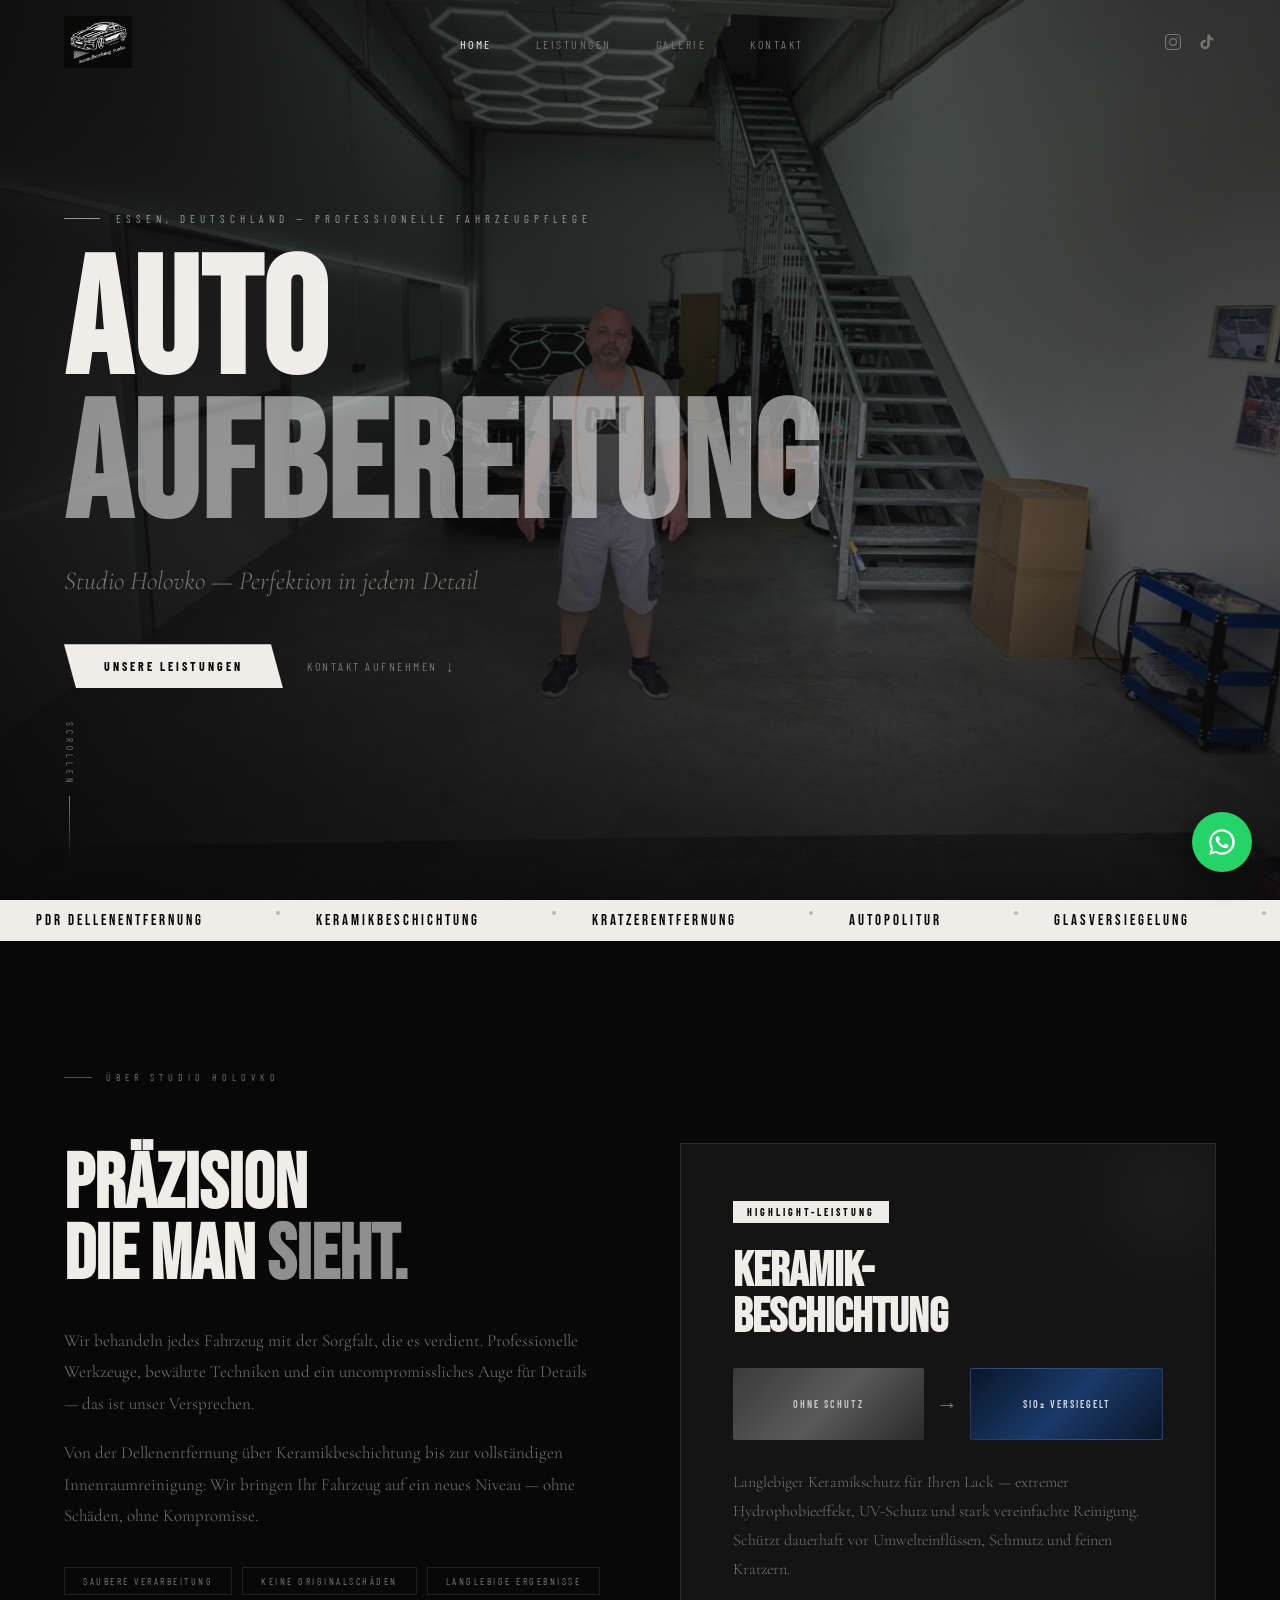
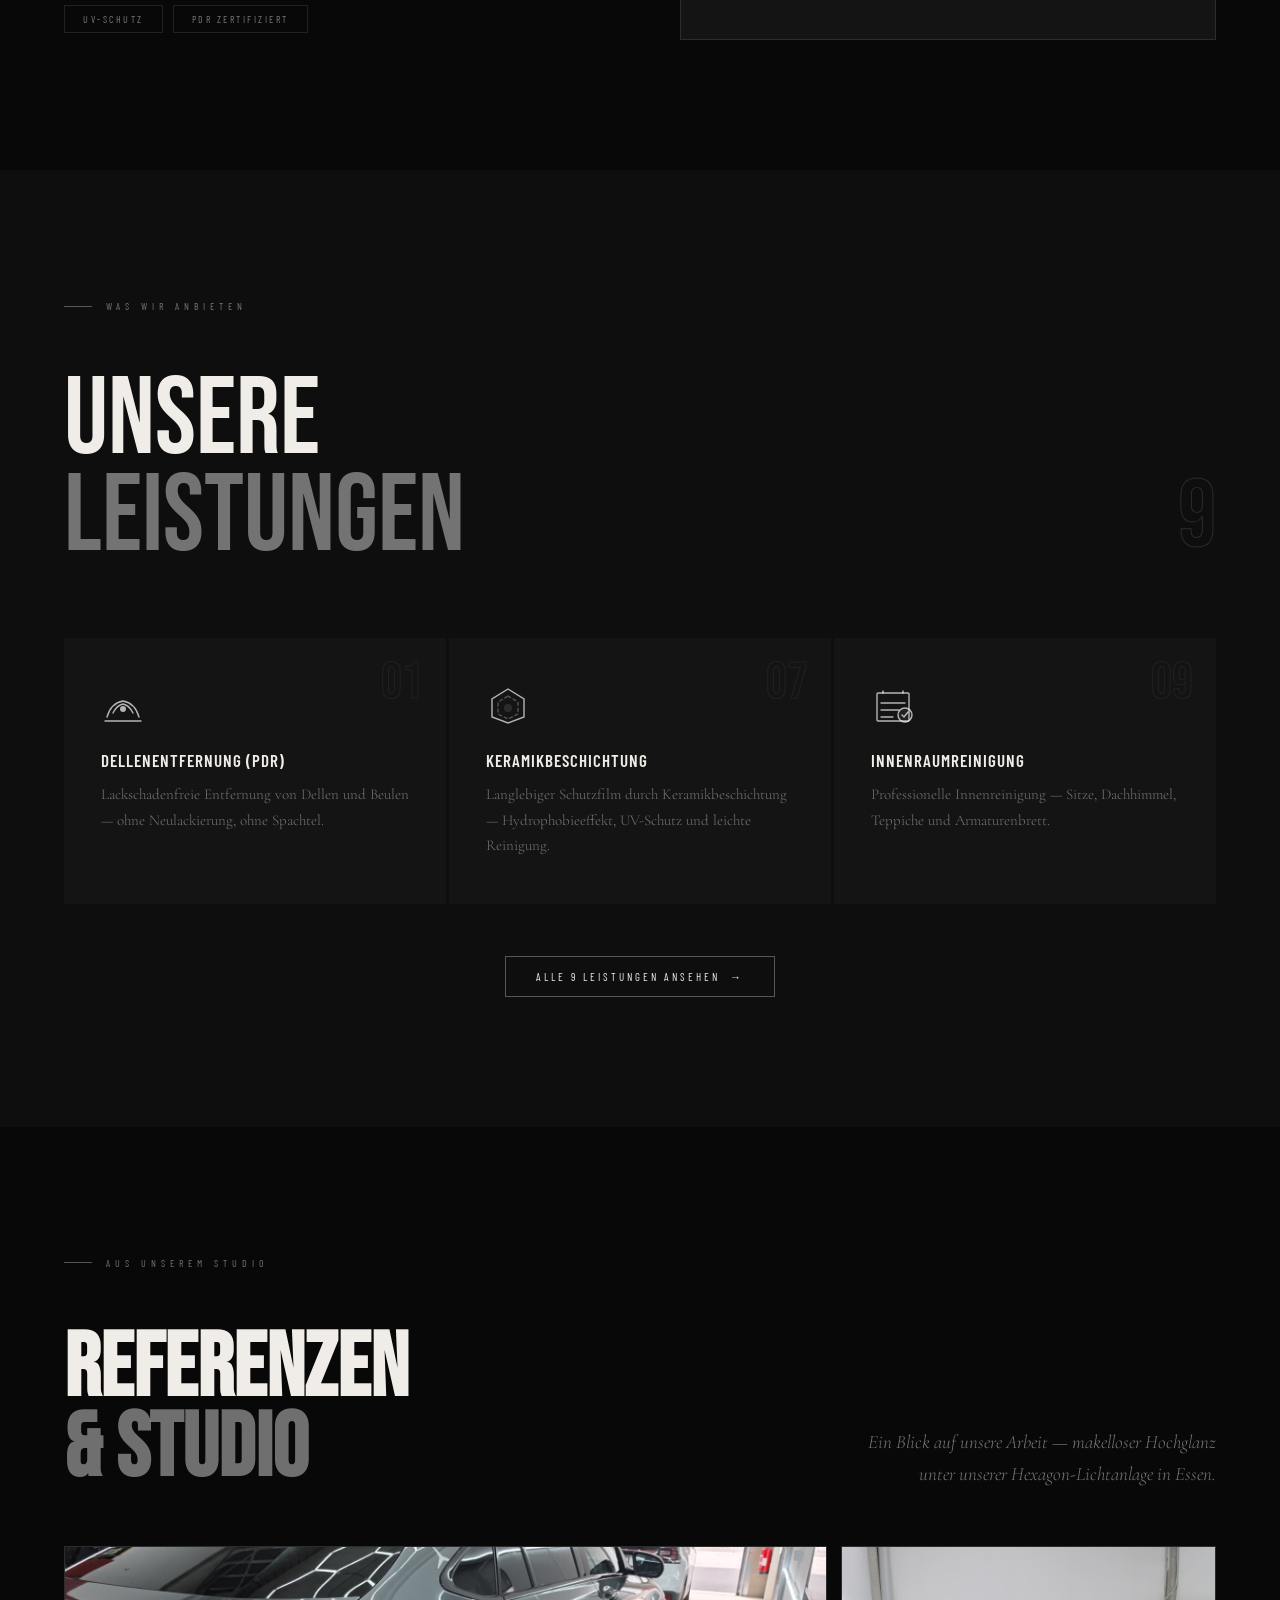
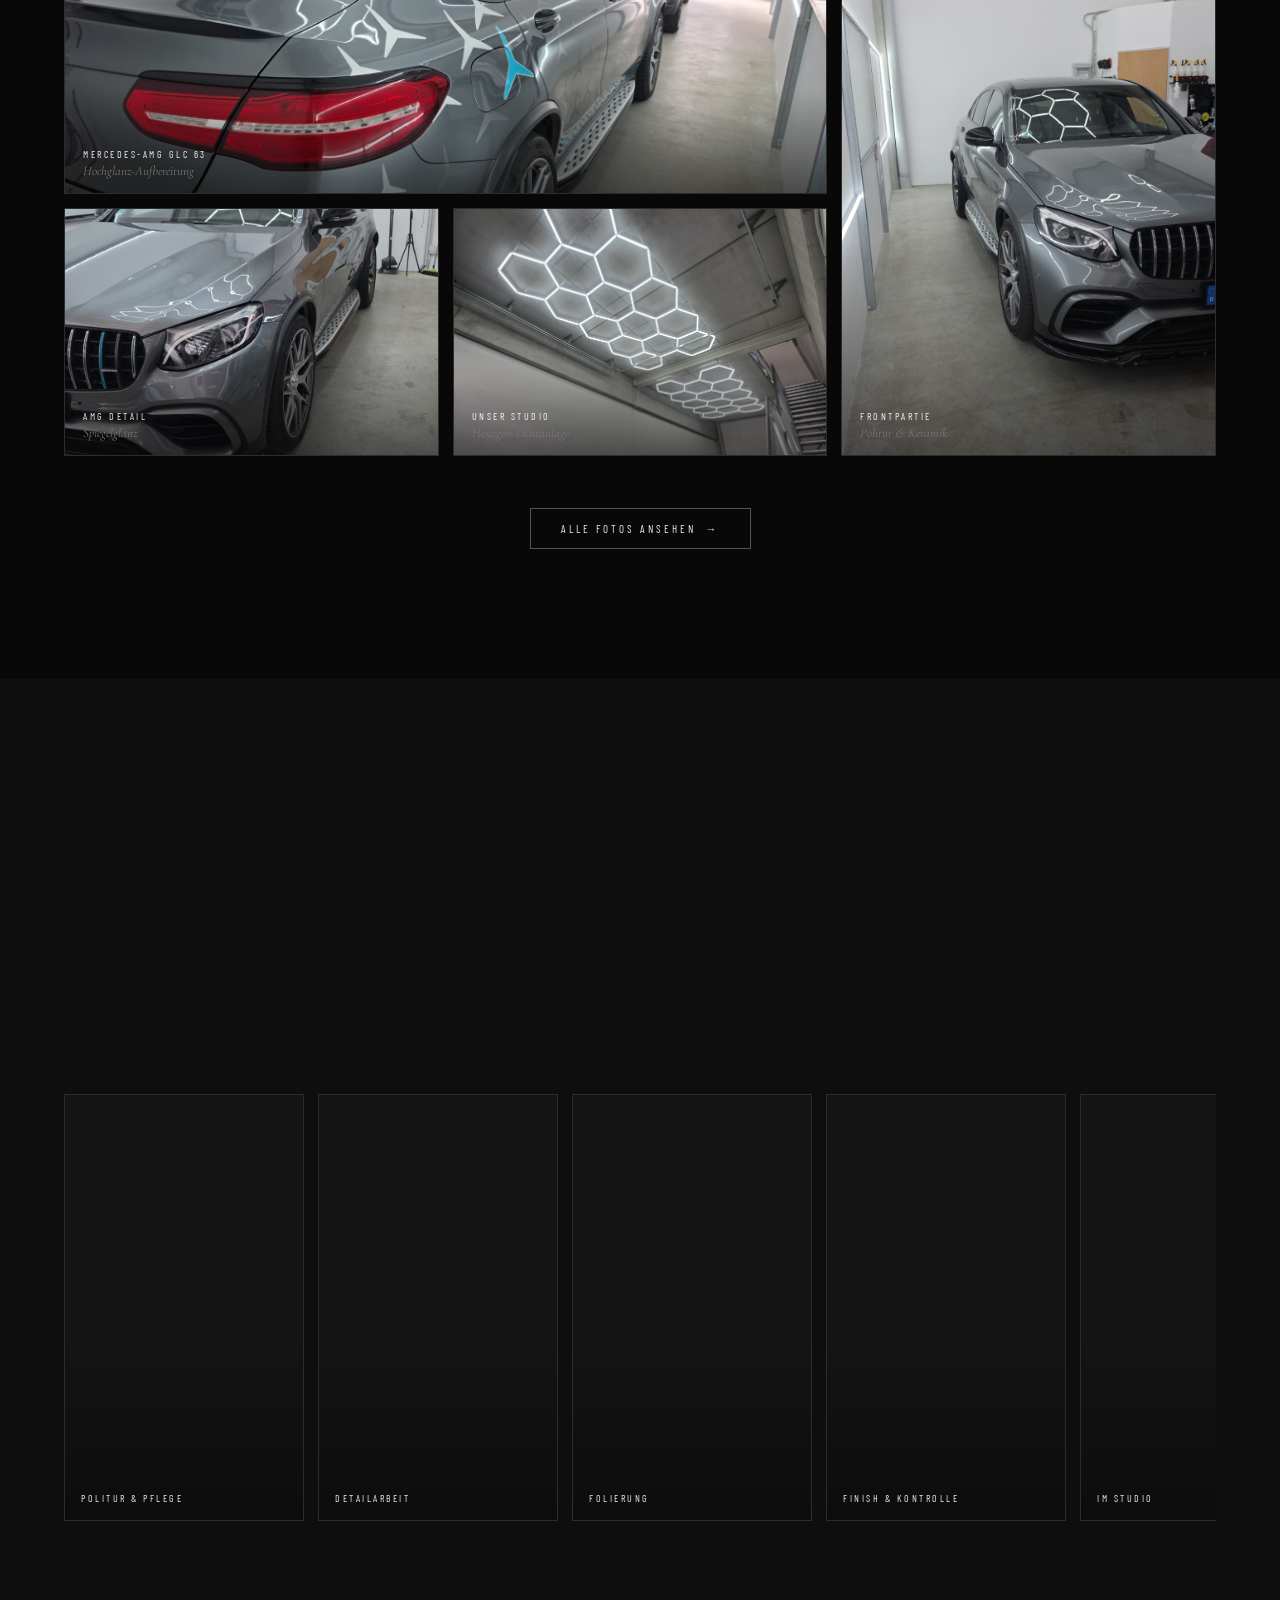
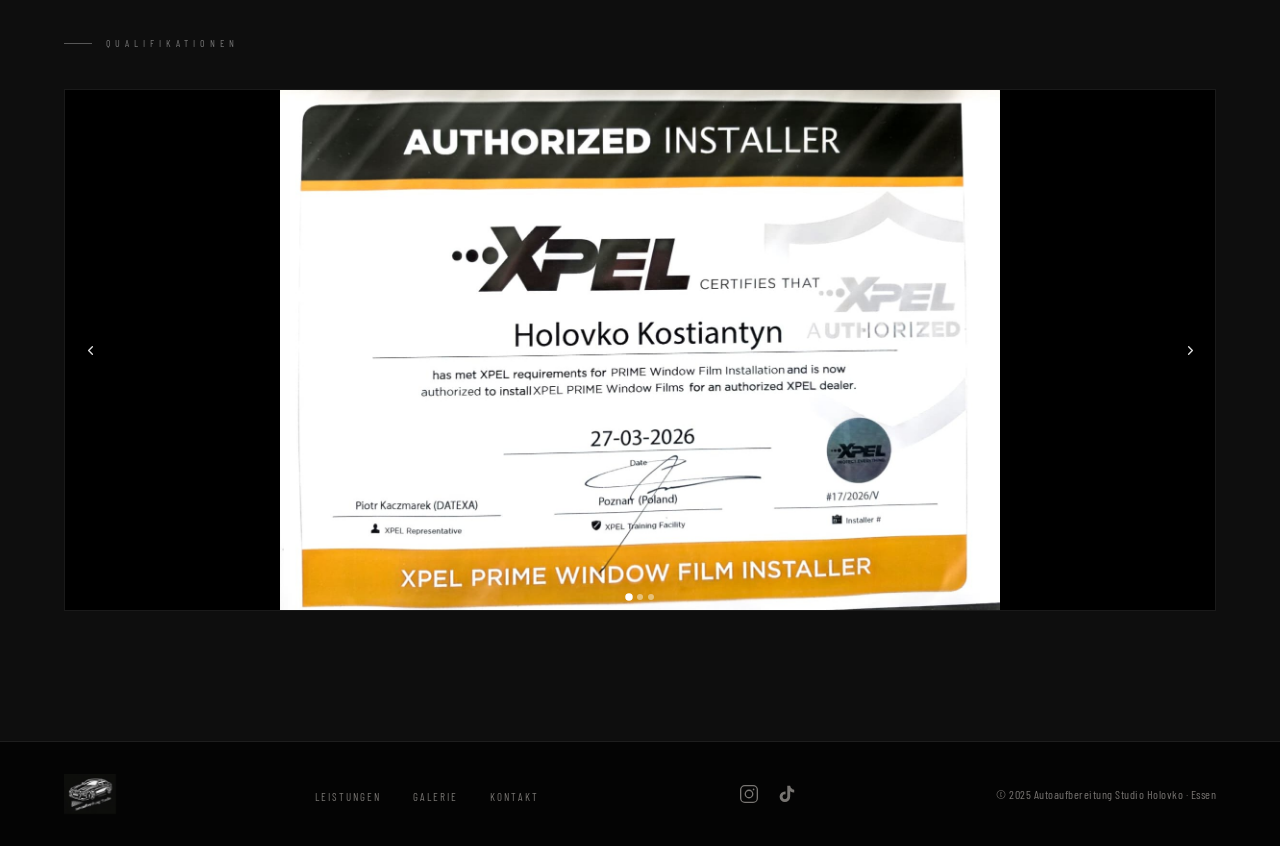
==== index.html @ eb7321f1 "Feat: WhatsApp Floating-Button auf allen Seiten Fester Button unten rechts (wa.me/4916091458084) mit" ====
<!DOCTYPE html>
<html lang="de">
<head>
  <meta charset="UTF-8">
  <meta name="viewport" content="width=device-width, initial-scale=1.0">
  <title>Studio Holovko — Autoaufbereitung Essen</title>
  <meta name="description" content="Professionelle Autoaufbereitung in Essen. PDR, Chrom-Delete, Keramikbeschichtung, Scheibentönung und mehr. Studio Holovko – Schederhofstraße 63, Essen.">
  <link rel="icon" href="public/favicon.svg" type="image/svg+xml">
  <link rel="icon" href="public/favicon-32.png" sizes="32x32" type="image/png">
  <link rel="apple-touch-icon" href="public/apple-touch-icon.png">
  <meta name="theme-color" content="#080808">
  <link rel="preconnect" href="https://fonts.googleapis.com">
  <link rel="preconnect" href="https://fonts.gstatic.com" crossorigin>
  <link href="https://fonts.googleapis.com/css2?family=Bebas+Neue&family=Barlow+Condensed:wght@300;400;500;600;700&family=Cormorant+Garamond:ital,wght@0,300;0,400;1,300;1,400&display=swap" rel="stylesheet">
  <link rel="stylesheet" href="style.css?v=4">
</head>
<body>

<!-- ─── NAV ─── -->
<nav id="mainNav">
  <a href="index.html" class="nav-logo">
    <img src="public/Screenshot%202026-06-11%20142334.png" alt="Autoaufbereitung Studio Holovko">
  </a>
  <ul class="nav-links" id="navLinks">
    <li><a href="index.html" class="active" onclick="closeNav()">Home</a></li>
    <li><a href="leistungen.html" onclick="closeNav()">Leistungen</a></li>
    <li><a href="galerie.html" onclick="closeNav()">Galerie</a></li>
    <li><a href="kontakt.html" onclick="closeNav()">Kontakt</a></li>
  </ul>
  <div class="nav-social">
    <a href="https://www.instagram.com/essen.autoaufbereitung" target="_blank" rel="noopener noreferrer" aria-label="Instagram">
      <svg viewBox="0 0 24 24" fill="none" stroke="currentColor" stroke-width="1.6" stroke-linecap="round" stroke-linejoin="round"><rect x="2" y="2" width="20" height="20" rx="5"/><circle cx="12" cy="12" r="4.5"/><circle cx="17.5" cy="6.5" r="1" fill="currentColor" stroke="none"/></svg>
    </a>
    <a href="https://www.tiktok.com/@autoaufbereitung.essen" target="_blank" rel="noopener noreferrer" aria-label="TikTok">
      <svg viewBox="0 0 24 24" fill="currentColor" stroke="none"><path d="M19.59 6.69a4.83 4.83 0 0 1-3.77-4.25V2h-3.45v13.67a2.89 2.89 0 0 1-2.88 2.5 2.89 2.89 0 0 1-2.89-2.89 2.89 2.89 0 0 1 2.89-2.89c.28 0 .54.04.79.1V9.01a6.33 6.33 0 0 0-.79-.05 6.34 6.34 0 0 0-6.34 6.34 6.34 6.34 0 0 0 6.34 6.34 6.34 6.34 0 0 0 6.33-6.34V8.69a8.26 8.26 0 0 0 4.84 1.55V6.79a4.85 4.85 0 0 1-1.07-.1z"/></svg>
    </a>
  </div>
  <div class="nav-toggle" id="navToggle" onclick="toggleNav()" aria-label="Menü öffnen">
    <span></span><span></span><span></span>
  </div>
</nav>

<!-- ─── HERO ─── -->
<section id="hero">
  <div class="hero-media">
    <img
      class="hero-img"
      src="public/0c8dc833-5a60-421f-a85b-80cdeca628ca.jpg"
      alt="Autoaufbereitung Studio Holovko"
      fetchpriority="high"
    >
    <div class="hero-overlay"></div>
  </div>
  <div class="hero-grain" aria-hidden="true"></div>

  <div class="hero-content">
    <div class="hero-eyebrow">Essen, Deutschland — Professionelle Fahrzeugpflege</div>
    <h1 class="hero-title">
      AUTO<br>
      <span class="line-accent">AUFBEREITUNG</span>
    </h1>
    <p class="hero-sub">Studio Holovko — Perfektion in jedem Detail</p>
    <div class="hero-cta">
      <a href="leistungen.html" class="btn-primary">Unsere Leistungen</a>
      <a href="kontakt.html" class="btn-ghost">Kontakt aufnehmen</a>
    </div>
  </div>

  <div class="scroll-cue" aria-hidden="true">
    <span class="scroll-cue-label">Scrollen</span>
    <div class="scroll-cue-line"></div>
  </div>
</section>

<!-- ─── TICKER ─── -->
<div class="ticker-strip" aria-hidden="true">
  <div class="ticker-track">
    <span class="ticker-item">PDR Dellenentfernung</span><span class="ticker-sep"></span>
    <span class="ticker-item">Keramikbeschichtung</span><span class="ticker-sep"></span>
    <span class="ticker-item">Kratzerentfernung</span><span class="ticker-sep"></span>
    <span class="ticker-item">Autopolitur</span><span class="ticker-sep"></span>
    <span class="ticker-item">Glasversiegelung</span><span class="ticker-sep"></span>
    <span class="ticker-item">Innenraumreinigung</span><span class="ticker-sep"></span>
    <span class="ticker-item">Scheinwerfer Aufbereitung</span><span class="ticker-sep"></span>
    <span class="ticker-item">Felgenreinigung</span><span class="ticker-sep"></span>
    <span class="ticker-item">PDR Dellenentfernung</span><span class="ticker-sep"></span>
    <span class="ticker-item">Keramikbeschichtung</span><span class="ticker-sep"></span>
    <span class="ticker-item">Kratzerentfernung</span><span class="ticker-sep"></span>
    <span class="ticker-item">Autopolitur</span><span class="ticker-sep"></span>
    <span class="ticker-item">Glasversiegelung</span><span class="ticker-sep"></span>
    <span class="ticker-item">Innenraumreinigung</span><span class="ticker-sep"></span>
    <span class="ticker-item">Scheinwerfer Aufbereitung</span><span class="ticker-sep"></span>
    <span class="ticker-item">Felgenreinigung</span><span class="ticker-sep"></span>
  </div>
</div>

<!-- ─── ÜBER UNS ─── -->
<section id="ueber-uns">
  <div class="section-label reveal">Über Studio Holovko</div>
  <div class="usp-grid">

    <div class="usp-text reveal">
      <h2>PRÄZISION<br>DIE MAN <em>SIEHT.</em></h2>
      <p>Wir behandeln jedes Fahrzeug mit der Sorgfalt, die es verdient. Professionelle Werkzeuge, bewährte Techniken und ein uncompromissliches Auge für Details — das ist unser Versprechen.</p>
      <p>Von der Dellenentfernung über Keramikbeschichtung bis zur vollständigen Innenraumreinigung: Wir bringen Ihr Fahrzeug auf ein neues Niveau — ohne Schäden, ohne Kompromisse.</p>
      <div class="pill-row">
        <span class="pill">Saubere Verarbeitung</span>
        <span class="pill">Keine Originalschäden</span>
        <span class="pill">Langlebige Ergebnisse</span>
        <span class="pill">UV-Schutz</span>
        <span class="pill">PDR zertifiziert</span>
      </div>
    </div>

    <div class="feature-card reveal">
      <div class="feature-badge">Highlight-Leistung</div>
      <h3>KERAMIK-<br>BESCHICHTUNG</h3>
      <div class="chrome-split">
        <div class="chrome-before" style="background:linear-gradient(135deg,#3a3a3a,#5a5a5a,#2a2a2a);color:rgba(255,255,255,.7);">Ohne Schutz</div>
        <div class="chrome-arrow">→</div>
        <div class="chrome-after" style="background:linear-gradient(135deg,#0a1628,#1a3a6a,#0a1628);border:1px solid rgba(100,160,255,.25);">SiO₂ Versiegelt</div>
      </div>
      <p>Langlebiger Keramikschutz für Ihren Lack — extremer Hydrophobieeffekt, UV-Schutz und stark vereinfachte Reinigung. Schützt dauerhaft vor Umwelteinflüssen, Schmutz und feinen Kratzern.</p>
    </div>

  </div>
</section>

<!-- ─── LEISTUNGEN PREVIEW ─── -->
<section class="leistungen-preview">
  <div class="services-header reveal">
    <div>
      <div class="section-label">Was wir anbieten</div>
      <div class="services-h2">UNSERE<br><em>LEISTUNGEN</em></div>
    </div>
    <div class="services-big-num">9</div>
  </div>

  <div class="services-grid">

    <div class="service-card reveal">
      <span class="s-num">01</span>
      <svg class="s-icon" viewBox="0 0 44 44" fill="none" stroke="currentColor" stroke-width="1.4" stroke-linecap="round">
        <path d="M6,34 Q10,20 22,18 Q34,20 38,34"/>
        <path d="M12,30 Q16,22 22,21 Q28,22 32,30"/>
        <circle cx="22" cy="26" r="3" fill="currentColor" stroke="none"/>
        <path d="M4,38 L40,38"/>
      </svg>
      <h3>Dellenentfernung (PDR)</h3>
      <p>Lackschadenfreie Entfernung von Dellen und Beulen — ohne Neulackierung, ohne Spachtel.</p>
    </div>

    <div class="service-card reveal">
      <span class="s-num">07</span>
      <svg class="s-icon" viewBox="0 0 44 44" fill="none" stroke="currentColor" stroke-width="1.4" stroke-linecap="round">
        <path d="M22,6 L38,16 L38,34 L22,40 L6,34 L6,16 Z"/>
        <path d="M22,13 L32,19 L32,31 L22,36 L12,31 L12,19 Z" stroke-dasharray="3 3" stroke-opacity=".4"/>
        <circle cx="22" cy="25" r="4" fill="rgba(255,255,255,0.1)" stroke="none"/>
      </svg>
      <h3>Keramikbeschichtung</h3>
      <p>Langlebiger Schutzfilm durch Keramikbeschichtung — Hydrophobieeffekt, UV-Schutz und leichte Reinigung.</p>
    </div>

    <div class="service-card reveal">
      <span class="s-num">09</span>
      <svg class="s-icon" viewBox="0 0 44 44" fill="none" stroke="currentColor" stroke-width="1.4" stroke-linecap="round">
        <rect x="6" y="10" width="32" height="28" rx="1"/>
        <path d="M12,10 L12,8 M32,10 L32,8"/>
        <path d="M10,20 L34,20"/>
        <path d="M10,27 L28,27"/>
        <path d="M10,34 L22,34"/>
        <circle cx="34" cy="32" r="7" fill="rgba(255,255,255,0.06)" stroke="currentColor"/>
        <path d="M31,32 L33,34 L37,29" stroke-width="1.5"/>
      </svg>
      <h3>Innenraumreinigung</h3>
      <p>Professionelle Innenreinigung — Sitze, Dachhimmel, Teppiche und Armaturenbrett.</p>
    </div>

  </div>

  <div class="section-cta" style="margin-top: 52px;">
    <a href="leistungen.html" class="btn-outline">Alle 9 Leistungen ansehen &nbsp;→</a>
  </div>
</section>

<!-- ─── GALERIE PREVIEW ─── -->
<section id="galerie">
  <div class="section-label reveal">Aus unserem Studio</div>
  <div class="gallery-head reveal">
    <h2 class="gallery-h2">REFERENZEN<br><em>&amp; STUDIO</em></h2>
    <p class="gallery-intro">Ein Blick auf unsere Arbeit — makelloser Hochglanz unter unserer Hexagon-Lichtanlage in Essen.</p>
  </div>

  <div class="gallery-grid">
    <figure class="gallery-item gi-wide reveal">
      <img src="public/glc-rear.jpg" alt="Mercedes-AMG GLC Coupé – Heckpartie mit Hochglanz-Finish" loading="lazy">
      <figcaption class="gallery-cap">Mercedes-AMG GLC 63<span>Hochglanz-Aufbereitung</span></figcaption>
    </figure>
    <figure class="gallery-item gi-tall reveal">
      <img src="public/glc-front.jpg" alt="Mercedes-AMG GLC Coupé – Frontansicht im Studio" loading="lazy">
      <figcaption class="gallery-cap">Frontpartie<span>Politur &amp; Keramik</span></figcaption>
    </figure>
    <figure class="gallery-item reveal">
      <img src="public/glc-side.jpg" alt="Mercedes-AMG GLC Coupé – Seitenansicht" loading="lazy">
      <figcaption class="gallery-cap">AMG Detail<span>Spiegelglanz</span></figcaption>
    </figure>
    <figure class="gallery-item reveal">
      <img src="public/studio-lights.jpg" alt="Studio Holovko – Hexagon LED-Lichtanlage" loading="lazy">
      <figcaption class="gallery-cap">Unser Studio<span>Hexagon-Lichtanlage</span></figcaption>
    </figure>
  </div>

  <div class="gallery-cta">
    <a href="galerie.html" class="btn-outline">Alle Fotos ansehen &nbsp;→</a>
  </div>
</section>

<!-- ─── WIE WIR ARBEITEN ─── -->
<section class="wwa-section">
  <div class="section-label reveal">Studio Einblicke</div>
  <div class="wwa-header">
    <div class="reveal">
      <h2 class="wwa-title">WIE WIR<br><em>ARBEITEN</em></h2>
    </div>
    <p class="wwa-intro reveal">Echte Einblicke in unsere tägliche Arbeit — von der Detailpolitur bis zur Folierung.</p>
  </div>

  <div class="wwa-track-wrap" id="wwaTrack">
    <div class="wwa-track">
      <div class="wwa-item">
        <video autoplay muted loop playsinline src="public/WhatsApp%20Video%202026-06-17%20at%2015.16.36.mp4"></video>
        <div class="wwa-cap">Politur &amp; Pflege</div>
      </div>
      <div class="wwa-item">
        <video autoplay muted loop playsinline src="public/WhatsApp%20Video%202026-06-17%20at%2015.16.36%20(2).mp4"></video>
        <div class="wwa-cap">Detailarbeit</div>
      </div>
      <div class="wwa-item">
        <video autoplay muted loop playsinline src="public/WhatsApp%20Video%202026-06-17%20at%2015.16.40.mp4"></video>
        <div class="wwa-cap">Folierung</div>
      </div>
      <div class="wwa-item">
        <video autoplay muted loop playsinline src="public/WhatsApp%20Video%202026-06-17%20at%2015.16.41.mp4"></video>
        <div class="wwa-cap">Finish &amp; Kontrolle</div>
      </div>
      <div class="wwa-item">
        <video autoplay muted loop playsinline src="public/WhatsApp%20Video%202026-06-17%20at%2015.16.44.mp4"></video>
        <div class="wwa-cap">Im Studio</div>
      </div>
    </div>
  </div>
</section>

<!-- ─── ZERTIFIKATE ─── -->
<section class="zert-section">
  <div class="section-label reveal">Qualifikationen</div>
  <div class="cert-box reveal">
    <div class="cert-viewport">
      <div class="cert-track" id="certTrack">
        <div class="cert-slide"><img src="public/d1d665f7-39e3-4934-b556-736c3f67b1a9.jpg" alt="XPEL Authorized Installer Zertifikat"></div>
        <div class="cert-slide"><img src="public/WhatsApp%20Image%202026-06-18%20at%2013.22.19.jpeg" alt="Zertifikat — Holovko Kostiantyn"></div>
        <div class="cert-slide"><img src="public/WhatsApp%20Image%202026-06-18%20at%2013.22.19%20(1).jpeg" alt="Zertifikat — Holovko Kostiantyn"></div>
      </div>
      <button class="cert-arrow cert-arrow--l" id="certPrev" aria-label="Zurück">
        <svg viewBox="0 0 24 24" fill="none" stroke="currentColor" stroke-width="2.2" stroke-linecap="round" stroke-linejoin="round"><polyline points="15 18 9 12 15 6"/></svg>
      </button>
      <button class="cert-arrow cert-arrow--r" id="certNext" aria-label="Weiter">
        <svg viewBox="0 0 24 24" fill="none" stroke="currentColor" stroke-width="2.2" stroke-linecap="round" stroke-linejoin="round"><polyline points="9 6 15 12 9 18"/></svg>
      </button>
      <div class="cert-dots" id="certDots"></div>
    </div>
  </div>
</section>

<!-- ─── FOOTER ─── -->
<footer>
  <div class="footer-logo">
    <img src="public/Screenshot%202026-06-11%20142334.png" alt="Autoaufbereitung Studio Holovko">
  </div>
  <ul class="footer-links">
    <li><a href="leistungen.html">Leistungen</a></li>
    <li><a href="galerie.html">Galerie</a></li>
    <li><a href="kontakt.html">Kontakt</a></li>
  </ul>
  <div class="footer-social">
    <a href="https://www.instagram.com/essen.autoaufbereitung" target="_blank" rel="noopener noreferrer" aria-label="Instagram">
      <svg viewBox="0 0 24 24" fill="none" stroke="currentColor" stroke-width="1.6" stroke-linecap="round" stroke-linejoin="round"><rect x="2" y="2" width="20" height="20" rx="5"/><circle cx="12" cy="12" r="4.5"/><circle cx="17.5" cy="6.5" r="1" fill="currentColor" stroke="none"/></svg>
    </a>
    <a href="https://www.tiktok.com/@autoaufbereitung.essen" target="_blank" rel="noopener noreferrer" aria-label="TikTok">
      <svg viewBox="0 0 24 24" fill="currentColor" stroke="none"><path d="M19.59 6.69a4.83 4.83 0 0 1-3.77-4.25V2h-3.45v13.67a2.89 2.89 0 0 1-2.88 2.5 2.89 2.89 0 0 1-2.89-2.89 2.89 2.89 0 0 1 2.89-2.89c.28 0 .54.04.79.1V9.01a6.33 6.33 0 0 0-.79-.05 6.34 6.34 0 0 0-6.34 6.34 6.34 6.34 0 0 0 6.34 6.34 6.34 6.34 0 0 0 6.33-6.34V8.69a8.26 8.26 0 0 0 4.84 1.55V6.79a4.85 4.85 0 0 1-1.07-.1z"/></svg>
    </a>
  </div>
  <div class="footer-copy">© 2025 Autoaufbereitung Studio Holovko · Essen</div>
</footer>

<!-- ─── WHATSAPP FLOAT BUTTON ─── -->
<a class="wa-float" href="https://wa.me/4916091458084?text=Hallo%20Studio%20Holovko%2C%20ich%20interessiere%20mich%20f%C3%BCr%20eine%20Autoaufbereitung." target="_blank" rel="noopener noreferrer" aria-label="Über WhatsApp kontaktieren">
  <svg viewBox="0 0 32 32" fill="currentColor" aria-hidden="true"><path d="M16.04 4C9.42 4 4.04 9.38 4.04 16c0 2.12.55 4.19 1.6 6.02L4 28l6.13-1.6A11.93 11.93 0 0 0 16.04 28c6.62 0 12-5.38 12-12s-5.38-12-12-12zm0 21.82c-1.86 0-3.68-.5-5.27-1.44l-.38-.22-3.64.95.97-3.55-.25-.37a9.78 9.78 0 0 1-1.5-5.2c0-5.42 4.41-9.82 9.84-9.82 2.63 0 5.1 1.02 6.96 2.88a9.75 9.75 0 0 1 2.88 6.95c0 5.42-4.41 9.82-9.84 9.82zm5.39-7.35c-.3-.15-1.75-.86-2.02-.96-.27-.1-.47-.15-.66.15-.2.3-.76.96-.93 1.16-.17.2-.34.22-.64.07-.3-.15-1.25-.46-2.38-1.47-.88-.78-1.47-1.75-1.64-2.05-.17-.3-.02-.46.13-.61.13-.13.3-.34.45-.51.15-.17.2-.29.3-.49.1-.2.05-.37-.02-.52-.08-.15-.66-1.6-.91-2.19-.24-.57-.48-.49-.66-.5l-.56-.01c-.2 0-.52.07-.79.37-.27.3-1.04 1.02-1.04 2.48 0 1.46 1.06 2.87 1.21 3.07.15.2 2.1 3.2 5.08 4.49.71.31 1.26.49 1.69.63.71.23 1.36.19 1.87.12.57-.09 1.75-.72 2-1.41.25-.69.25-1.28.17-1.41-.07-.13-.27-.2-.57-.35z"/></svg>
</a>

<script>
  const nav = document.getElementById('mainNav');
  window.addEventListener('scroll', () => {
    nav.classList.toggle('scrolled', window.scrollY > 48);
  }, { passive: true });

  const toggle = document.getElementById('navToggle');
  function toggleNav() {
    toggle.classList.toggle('open');
    document.getElementById('navLinks').classList.toggle('open');
    document.body.style.overflow = toggle.classList.contains('open') ? 'hidden' : '';
  }
  function closeNav() {
    toggle.classList.remove('open');
    document.getElementById('navLinks').classList.remove('open');
    document.body.style.overflow = '';
  }
  document.addEventListener('keydown', e => { if (e.key === 'Escape') closeNav(); });

  // Drag-to-scroll video gallery
  const wwaWrap = document.getElementById('wwaTrack');
  if (wwaWrap) {
    let isDown = false, startX, scrollLeft;
    wwaWrap.addEventListener('mousedown', e => {
      isDown = true; wwaWrap.classList.add('dragging');
      startX = e.pageX - wwaWrap.offsetLeft; scrollLeft = wwaWrap.scrollLeft;
    });
    wwaWrap.addEventListener('mouseleave', () => { isDown = false; wwaWrap.classList.remove('dragging'); });
    wwaWrap.addEventListener('mouseup', () => { isDown = false; wwaWrap.classList.remove('dragging'); });
    wwaWrap.addEventListener('mousemove', e => {
      if (!isDown) return; e.preventDefault();
      const x = e.pageX - wwaWrap.offsetLeft;
      wwaWrap.scrollLeft = scrollLeft - (x - startX) * 1.4;
    });
  }

  // Certificate carousel
  (function() {
    const track = document.getElementById('certTrack');
    const dotsEl = document.getElementById('certDots');
    if (!track) return;
    const slides = track.querySelectorAll('.cert-slide');
    let current = 0;
    slides.forEach((_, i) => {
      const d = document.createElement('button');
      d.className = 'cert-dot' + (i === 0 ? ' active' : '');
      d.setAttribute('aria-label', 'Zertifikat ' + (i + 1));
      d.addEventListener('click', () => goTo(i));
      dotsEl.appendChild(d);
    });
    function goTo(n) {
      current = (n + slides.length) % slides.length;
      track.style.transform = `translateX(-${current * 100}%)`;
      dotsEl.querySelectorAll('.cert-dot').forEach((d, i) => d.classList.toggle('active', i === current));
    }
    document.getElementById('certPrev').addEventListener('click', () => goTo(current - 1));
    document.getElementById('certNext').addEventListener('click', () => goTo(current + 1));
    let tx = 0;
    track.addEventListener('touchstart', e => { tx = e.touches[0].clientX; }, { passive: true });
    track.addEventListener('touchend', e => {
      const dx = e.changedTouches[0].clientX - tx;
      if (Math.abs(dx) > 40) goTo(dx < 0 ? current + 1 : current - 1);
    }, { passive: true });
  })();

  const revealEls = document.querySelectorAll('.reveal');
  document.querySelectorAll('.services-grid .service-card').forEach((card, i) => {
    card.style.transitionDelay = `${(i % 3) * 0.1}s`;
  });
  const observer = new IntersectionObserver((entries) => {
    entries.forEach(entry => {
      if (entry.isIntersecting) { entry.target.classList.add('in'); observer.unobserve(entry.target); }
    });
  }, { threshold: 0.08, rootMargin: '0px 0px -48px 0px' });
  revealEls.forEach(el => observer.observe(el));
</script>
</body>
</html>
---- style.css ----
:root {
  --accent:     #ffffff;
  --accent-mid: rgba(255,255,255,.55);
  --accent-dim: rgba(255,255,255,.1);
  --bg:         #080808;
  --bg-2:       #0e0e0e;
  --bg-3:       #141414;
  --text:       #f0ede8;
  --muted:      #787572;
  --border:     rgba(255,255,255,.1);
}

*, *::before, *::after { margin: 0; padding: 0; box-sizing: border-box; }
html { scroll-behavior: smooth; }

body {
  background: var(--bg);
  color: var(--text);
  font-family: 'Barlow Condensed', sans-serif;
  overflow-x: hidden;
}

/* ─── NAV ─── */
nav {
  position: fixed;
  inset: 0 0 auto 0;
  z-index: 200;
  display: flex;
  justify-content: space-between;
  align-items: center;
  padding: 16px 64px;
  transition: padding .4s ease, background .4s ease, border-color .4s ease;
  border-bottom: 1px solid transparent;
}
nav.scrolled {
  padding: 10px 64px;
  background: rgba(8,8,8,.95);
  backdrop-filter: blur(22px);
  border-color: var(--border);
}
nav.nav-solid {
  padding: 10px 64px;
  background: rgba(8,8,8,.95);
  backdrop-filter: blur(22px);
  border-color: var(--border);
}

.nav-logo {
  display: flex;
  align-items: center;
  text-decoration: none;
  flex-shrink: 0;
}
.nav-logo img {
  height: 52px;
  width: auto;
  display: block;
  mix-blend-mode: screen;
}

.nav-links {
  display: flex;
  gap: 44px;
  list-style: none;
}
.nav-links a {
  color: var(--muted);
  text-decoration: none;
  font-size: 12px;
  letter-spacing: 2.5px;
  text-transform: uppercase;
  transition: color .3s;
}
.nav-links a:hover,
.nav-links a.active { color: var(--text); }

.nav-toggle {
  display: none;
  flex-direction: column;
  gap: 5px;
  cursor: pointer;
  padding: 6px;
  z-index: 300;
}
.nav-toggle span {
  display: block;
  width: 24px;
  height: 1px;
  background: var(--text);
  transition: all .3s;
}
.nav-toggle.open span:nth-child(1) { transform: translateY(6px) rotate(45deg); }
.nav-toggle.open span:nth-child(2) { opacity: 0; }
.nav-toggle.open span:nth-child(3) { transform: translateY(-6px) rotate(-45deg); }

/* ─── HERO (Home – Bild) ─── */
#hero {
  height: 100svh;
  min-height: 640px;
  position: relative;
  display: flex;
  flex-direction: column;
  justify-content: center;
  padding: 0 64px;
  overflow: hidden;
}

.hero-media {
  position: absolute;
  inset: 0;
  z-index: 0;
  overflow: hidden;
  background: var(--bg);
}
.hero-img {
  position: absolute;
  inset: 0;
  width: 100%;
  height: 100%;
  object-fit: cover;
  object-position: center 40%;
  display: block;
}
.hero-overlay {
  position: absolute;
  inset: 0;
  background:
    linear-gradient(90deg, rgba(8,8,8,.92) 0%, rgba(8,8,8,.68) 42%, rgba(8,8,8,.4) 72%, rgba(8,8,8,.58) 100%),
    linear-gradient(to top, rgba(8,8,8,.90) 0%, rgba(8,8,8,.16) 40%, rgba(8,8,8,.26) 100%);
  pointer-events: none;
}

.hero-grain {
  position: absolute;
  inset: 0;
  z-index: 1;
  opacity: .025;
  background-image: url("data:image/svg+xml,%3Csvg xmlns='http://www.w3.org/2000/svg' width='300' height='300'%3E%3Cfilter id='n'%3E%3CfeTurbulence type='fractalNoise' baseFrequency='0.65' numOctaves='3' stitchTiles='stitch'/%3E%3C/filter%3E%3Crect width='300' height='300' filter='url(%23n)' opacity='1'/%3E%3C/svg%3E");
  pointer-events: none;
}

.hero-content {
  position: relative;
  z-index: 2;
  max-width: 860px;
}

.hero-eyebrow {
  display: flex;
  align-items: center;
  gap: 16px;
  font-size: 11px;
  letter-spacing: 5px;
  text-transform: uppercase;
  color: var(--accent-mid);
  margin-bottom: 28px;
  opacity: 0;
  animation: fadeUp .8s ease .2s forwards;
}
.hero-eyebrow::before {
  content: '';
  display: block;
  width: 36px;
  height: 1px;
  background: var(--accent-mid);
  flex-shrink: 0;
}

.hero-title {
  font-family: 'Bebas Neue', sans-serif;
  font-size: clamp(44px, 13vw, 164px);
  line-height: .88;
  letter-spacing: 2px;
  opacity: 0;
  animation: fadeUp .8s ease .4s forwards;
  overflow-wrap: break-word;
}
.hero-title .line-accent { color: rgba(255,255,255,.52); }

.hero-sub {
  font-family: 'Cormorant Garamond', serif;
  font-style: italic;
  font-size: clamp(16px, 2.2vw, 26px);
  color: var(--muted);
  font-weight: 300;
  margin: 24px 0 48px;
  opacity: 0;
  animation: fadeUp .8s ease .6s forwards;
}

.hero-cta {
  display: flex;
  align-items: center;
  gap: 24px;
  flex-wrap: wrap;
  opacity: 0;
  animation: fadeUp .8s ease .8s forwards;
}

.scroll-cue {
  position: absolute;
  bottom: 40px;
  left: 64px;
  display: flex;
  flex-direction: column;
  align-items: center;
  gap: 10px;
  opacity: 0;
  animation: fadeIn 1s ease 1.3s forwards;
}
.scroll-cue-label {
  font-size: 9px;
  letter-spacing: 4px;
  text-transform: uppercase;
  color: var(--muted);
  writing-mode: vertical-rl;
}
.scroll-cue-line {
  width: 1px;
  height: 64px;
  background: linear-gradient(to bottom, rgba(255,255,255,.45) 0%, transparent 100%);
  animation: scrollDrop 2s ease infinite;
}

/* ─── PAGE HERO (Subpages) ─── */
.page-hero {
  padding: 160px 64px 96px;
  position: relative;
  overflow: hidden;
  background: var(--bg-2);
  border-bottom: 1px solid var(--border);
}
.page-hero::before {
  content: '';
  position: absolute;
  inset: 0;
  background:
    radial-gradient(ellipse 70% 90% at 90% 50%, rgba(255,255,255,.015) 0%, transparent 65%),
    radial-gradient(ellipse 40% 60% at 10% 80%, rgba(255,255,255,.01) 0%, transparent 55%);
  pointer-events: none;
}
.page-hero-eyebrow {
  display: flex;
  align-items: center;
  gap: 14px;
  font-size: 10px;
  letter-spacing: 5px;
  text-transform: uppercase;
  color: rgba(255,255,255,.38);
  margin-bottom: 24px;
}
.page-hero-eyebrow::before {
  content: '';
  display: block;
  width: 28px;
  height: 1px;
  background: rgba(255,255,255,.3);
  flex-shrink: 0;
}
.page-hero-title {
  font-family: 'Bebas Neue', sans-serif;
  font-size: clamp(52px, 10vw, 140px);
  line-height: .88;
  letter-spacing: 2px;
}
.page-hero-title em {
  display: block;
  color: rgba(255,255,255,.42);
  font-style: normal;
}
.page-hero-sub {
  font-family: 'Cormorant Garamond', serif;
  font-style: italic;
  font-size: clamp(15px, 2vw, 22px);
  color: var(--muted);
  font-weight: 300;
  margin-top: 20px;
  max-width: 520px;
}

/* ─── BUTTONS ─── */
.btn-primary {
  display: inline-flex;
  align-items: center;
  gap: 12px;
  padding: 15px 40px;
  background: var(--text);
  color: #060606;
  font-family: 'Barlow Condensed', sans-serif;
  font-weight: 700;
  font-size: 12px;
  letter-spacing: 3px;
  text-transform: uppercase;
  text-decoration: none;
  clip-path: polygon(0 0, calc(100% - 12px) 0, 100% 100%, 12px 100%);
  transition: background .3s, transform .3s;
  white-space: nowrap;
}
.btn-primary:hover { background: #ffffff; transform: translateY(-3px); }

.btn-ghost {
  display: inline-flex;
  align-items: center;
  gap: 8px;
  color: var(--muted);
  font-size: 12px;
  letter-spacing: 2.5px;
  text-transform: uppercase;
  text-decoration: none;
  transition: color .3s;
  white-space: nowrap;
}
.btn-ghost::after { content: '↓'; font-size: 16px; }
.btn-ghost:hover { color: var(--text); }

.btn-outline {
  display: inline-flex;
  align-items: center;
  gap: 10px;
  padding: 13px 30px;
  border: 1px solid rgba(255,255,255,.3);
  color: var(--text);
  font-family: 'Barlow Condensed', sans-serif;
  font-size: 11px;
  letter-spacing: 3px;
  text-transform: uppercase;
  text-decoration: none;
  transition: all .3s;
  white-space: nowrap;
}
.btn-outline:hover { background: var(--text); color: #060606; }

/* ─── TICKER ─── */
.ticker-strip {
  background: var(--text);
  overflow: hidden;
  padding: 11px 0;
}
.ticker-track {
  display: flex;
  width: max-content;
  animation: ticker 28s linear infinite;
}
.ticker-item {
  display: inline-flex;
  align-items: center;
  padding: 0 36px;
  font-family: 'Bebas Neue', sans-serif;
  font-size: 15px;
  letter-spacing: 3px;
  color: #080808;
  white-space: nowrap;
}
.ticker-sep {
  width: 4px;
  height: 4px;
  background: rgba(0,0,0,.22);
  border-radius: 50%;
  margin-left: 36px;
}

/* ─── SECTION SHARED ─── */
.section-label {
  display: flex;
  align-items: center;
  gap: 14px;
  font-size: 10px;
  letter-spacing: 5px;
  text-transform: uppercase;
  color: rgba(255,255,255,.42);
  margin-bottom: 60px;
}
.section-label::before {
  content: '';
  display: block;
  width: 28px;
  height: 1px;
  background: rgba(255,255,255,.3);
  flex-shrink: 0;
}

/* ─── ÜBER UNS ─── */
#ueber-uns {
  padding: 130px 64px;
  position: relative;
}

.usp-grid {
  display: grid;
  grid-template-columns: 1fr 1fr;
  gap: 80px;
  align-items: center;
}

.usp-text h2 {
  font-family: 'Bebas Neue', sans-serif;
  font-size: clamp(46px, 6vw, 84px);
  line-height: .93;
  margin-bottom: 32px;
}
.usp-text h2 em { color: rgba(255,255,255,.55); font-style: normal; }

.usp-text p {
  font-family: 'Cormorant Garamond', serif;
  font-size: 17px;
  line-height: 1.85;
  color: var(--muted);
  font-weight: 300;
  margin-bottom: 18px;
}

.pill-row {
  display: flex;
  flex-wrap: wrap;
  gap: 10px;
  margin-top: 36px;
}
.pill {
  padding: 7px 18px;
  border: 1px solid var(--border);
  font-size: 10px;
  letter-spacing: 2.5px;
  text-transform: uppercase;
  color: var(--muted);
  transition: border-color .3s, color .3s;
}
.pill:hover { border-color: rgba(255,255,255,.4); color: var(--text); }

.feature-card {
  background: var(--bg-3);
  padding: 56px 52px;
  border: 1px solid var(--border);
  position: relative;
  overflow: hidden;
}
.feature-card::before {
  content: '';
  position: absolute;
  top: -60px; right: -60px;
  width: 220px; height: 220px;
  background: radial-gradient(circle, rgba(255,255,255,.035) 0%, transparent 70%);
  pointer-events: none;
}

.feature-badge {
  display: inline-block;
  background: var(--text);
  color: #060606;
  font-size: 10px;
  letter-spacing: 3px;
  text-transform: uppercase;
  font-weight: 700;
  padding: 5px 14px;
  margin-bottom: 26px;
}

.feature-card h3 {
  font-family: 'Bebas Neue', sans-serif;
  font-size: 48px;
  line-height: .95;
  margin-bottom: 28px;
}

.chrome-split {
  display: flex;
  align-items: center;
  gap: 12px;
  margin-bottom: 28px;
}
.chrome-before, .chrome-after {
  flex: 1;
  height: 72px;
  display: flex;
  align-items: center;
  justify-content: center;
  font-size: 10px;
  letter-spacing: 2px;
  text-transform: uppercase;
  font-weight: 600;
  border-radius: 2px;
}
.chrome-before {
  background: linear-gradient(135deg, #b0b0b0, #e6e6e6, #a4a4a4, #d0d0d0, #b8b8b8);
  color: #1a1a1a;
}
.chrome-after {
  background: linear-gradient(135deg, #191919, #2a2a2a, #111, #202020);
  color: rgba(255,255,255,.82);
  border: 1px solid rgba(255,255,255,.14);
}
.chrome-arrow { color: var(--muted); font-size: 22px; flex-shrink: 0; }

.feature-card p {
  font-family: 'Cormorant Garamond', serif;
  font-size: 16px;
  line-height: 1.8;
  color: var(--muted);
  font-weight: 300;
}

/* ─── GALERIE ─── */
#galerie, .galerie-section {
  padding: 130px 64px;
  position: relative;
}

.gallery-head {
  display: flex;
  justify-content: space-between;
  align-items: flex-end;
  gap: 40px;
  margin-bottom: 56px;
}
.gallery-h2 {
  font-family: 'Bebas Neue', sans-serif;
  font-size: clamp(46px, 7vw, 92px);
  line-height: .9;
}
.gallery-h2 em { color: rgba(255,255,255,.42); font-style: normal; }
.gallery-intro {
  font-family: 'Cormorant Garamond', serif;
  font-style: italic;
  font-size: clamp(15px, 1.6vw, 19px);
  line-height: 1.7;
  color: var(--muted);
  font-weight: 300;
  max-width: 360px;
  text-align: right;
}

.gallery-grid {
  display: grid;
  grid-template-columns: repeat(3, 1fr);
  grid-auto-rows: 248px;
  gap: 14px;
}
.gallery-item {
  position: relative;
  overflow: hidden;
  border: 1px solid var(--border);
  background: var(--bg-3);
  margin: 0;
}
.gallery-item img {
  width: 100%;
  height: 100%;
  object-fit: cover;
  display: block;
  filter: grayscale(.18) contrast(1.02);
  transition: transform .8s cubic-bezier(.2,.7,.2,1), filter .5s ease;
}
.gallery-item:hover img { transform: scale(1.05); filter: grayscale(0) contrast(1.04); }
.gallery-item::after {
  content: '';
  position: absolute;
  inset: 0;
  background: linear-gradient(to top, rgba(8,8,8,.55) 0%, transparent 42%);
  pointer-events: none;
}
.gallery-cap {
  position: absolute;
  left: 18px;
  bottom: 14px;
  z-index: 2;
  font-size: 10px;
  letter-spacing: 2.5px;
  text-transform: uppercase;
  color: rgba(255,255,255,.9);
}
.gallery-cap span {
  display: block;
  margin-top: 3px;
  font-family: 'Cormorant Garamond', serif;
  font-style: italic;
  font-size: 13px;
  letter-spacing: 0;
  text-transform: none;
  color: var(--muted);
}
.gi-wide { grid-column: span 2; }
.gi-tall { grid-row: span 2; }

.gallery-cta {
  display: flex;
  justify-content: center;
  margin-top: 52px;
}

/* ─── VIDEO SECTION ─── */
.video-section {
  padding: 80px 64px 130px;
  background: var(--bg-2);
}
.video-layout {
  display: grid;
  grid-template-columns: 1fr auto;
  gap: 80px;
  align-items: center;
}
.video-text {
  max-width: 520px;
}
.video-text-h2 {
  font-family: 'Bebas Neue', sans-serif;
  font-size: clamp(46px, 6vw, 80px);
  line-height: .93;
  margin-bottom: 32px;
}
.video-text-h2 em { color: rgba(255,255,255,.45); font-style: normal; }
.video-text-p {
  font-family: 'Cormorant Garamond', serif;
  font-size: 17px;
  line-height: 1.85;
  color: var(--muted);
  font-weight: 300;
  margin-bottom: 16px;
}
.video-section-inner {
  position: relative;
  overflow: hidden;
  background: #000;
  border: 1px solid var(--border);
  width: 380px;
  flex-shrink: 0;
}
.video-section video {
  width: 100%;
  display: block;
}

/* ─── LEISTUNGEN ─── */
#leistungen, .leistungen-section {
  padding: 130px 64px;
  background: var(--bg-2);
  position: relative;
}

.services-header {
  display: flex;
  justify-content: space-between;
  align-items: flex-end;
  margin-bottom: 72px;
}
.services-h2 {
  font-family: 'Bebas Neue', sans-serif;
  font-size: clamp(52px, 9vw, 110px);
  line-height: .88;
}
.services-h2 em { display: block; color: rgba(255,255,255,.42); font-style: normal; }

.services-big-num {
  font-family: 'Bebas Neue', sans-serif;
  font-size: 96px;
  line-height: 1;
  color: transparent;
  -webkit-text-stroke: 1px rgba(255,255,255,.12);
}

.services-grid {
  display: grid;
  grid-template-columns: repeat(3, 1fr);
  gap: 3px;
}

.service-card {
  background: var(--bg-3);
  padding: 44px 36px;
  position: relative;
  overflow: hidden;
  cursor: default;
  transition: background .35s ease, transform .35s ease;
  border: 1px solid transparent;
}
.service-card::after {
  content: '';
  position: absolute;
  bottom: 0; left: 0;
  width: 0; height: 2px;
  background: var(--text);
  transition: width .4s ease;
}
.service-card:hover {
  background: #0a0a0a;
  border-color: var(--border);
  transform: translateY(-5px);
}
.service-card:hover::after { width: 100%; }

.s-num {
  position: absolute;
  top: 18px; right: 22px;
  font-family: 'Bebas Neue', sans-serif;
  font-size: 52px;
  color: transparent;
  -webkit-text-stroke: 1px rgba(255,255,255,.06);
  line-height: 1;
  transition: -webkit-text-stroke-color .35s;
}
.service-card:hover .s-num { -webkit-text-stroke-color: rgba(255,255,255,.18); }

.s-icon {
  width: 44px; height: 44px;
  color: rgba(255,255,255,.68);
  margin-bottom: 20px;
  transition: color .3s;
}
.service-card:hover .s-icon { color: var(--text); }

.service-card h3 {
  font-size: 17px;
  font-weight: 600;
  letter-spacing: 1px;
  text-transform: uppercase;
  margin-bottom: 12px;
  line-height: 1.2;
}
.service-card p {
  font-family: 'Cormorant Garamond', serif;
  font-size: 15px;
  line-height: 1.7;
  color: var(--muted);
  font-weight: 300;
}
.s-price {
  display: inline-block;
  margin-top: 16px;
  font-family: 'Barlow Condensed', sans-serif;
  font-size: 13px;
  font-weight: 600;
  letter-spacing: 1.5px;
  text-transform: uppercase;
  color: var(--text);
  border: 1px solid var(--border);
  padding: 4px 10px;
  border-radius: 2px;
  opacity: .55;
  transition: opacity .3s;
}
.service-card:hover .s-price { opacity: 1; }

.services-info-block {
  margin-top: 48px;
  padding: 28px 36px;
  border: 1px solid var(--border);
  background: var(--bg-3);
  display: flex;
  flex-direction: column;
  gap: 10px;
}
.services-info-block p {
  font-family: 'Cormorant Garamond', serif;
  font-size: 15px;
  line-height: 1.75;
  color: var(--muted);
  font-weight: 300;
  margin: 0;
}
.services-info-block strong {
  font-weight: 500;
  color: var(--text);
}

/* ─── LEISTUNGEN PREVIEW (Home) ─── */
.leistungen-preview {
  padding: 130px 64px;
  background: var(--bg-2);
}
.leistungen-preview .services-grid {
  grid-template-columns: repeat(3, 1fr);
  margin-bottom: 52px;
}
.section-cta {
  display: flex;
  justify-content: center;
}

/* ─── KONTAKT ─── */
#kontakt, .kontakt-section {
  padding: 130px 64px;
  position: relative;
}

.contact-grid {
  display: grid;
  grid-template-columns: 1fr 1fr;
  gap: 80px;
  align-items: start;
}

.contact-info h2 {
  font-family: 'Bebas Neue', sans-serif;
  font-size: clamp(52px, 7.5vw, 96px);
  line-height: .9;
  margin-bottom: 56px;
}
.contact-info h2 span { display: block; color: rgba(255,255,255,.45); }

.c-detail {
  display: flex;
  gap: 22px;
  align-items: flex-start;
  padding-bottom: 36px;
  margin-bottom: 36px;
  border-bottom: 1px solid var(--border);
}
.c-detail:last-child { border-bottom: none; margin-bottom: 0; padding-bottom: 0; }

.c-icon {
  width: 38px; height: 38px;
  color: rgba(255,255,255,.5);
  flex-shrink: 0;
  margin-top: 3px;
}
.c-text strong {
  display: block;
  font-size: 10px;
  letter-spacing: 3px;
  text-transform: uppercase;
  color: var(--muted);
  margin-bottom: 8px;
}
.c-text span, .c-text a {
  font-family: 'Barlow Condensed', sans-serif;
  font-size: 22px;
  color: var(--text);
  text-decoration: none;
  line-height: 1.4;
  transition: color .3s;
}
.c-text a:hover { color: var(--accent); }

.map-box {
  min-height: 520px;
  background: var(--bg-3);
  border: 1px solid var(--border);
  position: relative;
  display: flex;
  flex-direction: column;
  align-items: center;
  justify-content: center;
  overflow: hidden;
}
.map-grid-bg {
  position: absolute;
  inset: 0;
  background-image:
    linear-gradient(rgba(255,255,255,.03) 1px, transparent 1px),
    linear-gradient(90deg, rgba(255,255,255,.03) 1px, transparent 1px);
  background-size: 44px 44px;
}
.map-grid-bg::after {
  content: '';
  position: absolute;
  inset: 0;
  background: radial-gradient(ellipse 80% 80% at 50% 50%, transparent 40%, var(--bg-3) 100%);
}
.map-pin-wrap {
  position: relative;
  z-index: 2;
  display: flex;
  flex-direction: column;
  align-items: center;
  gap: 20px;
}
.map-dot {
  width: 14px; height: 14px;
  background: var(--text);
  border-radius: 50%;
  box-shadow: 0 0 0 6px rgba(255,255,255,.14), 0 0 0 14px rgba(255,255,255,.05);
  animation: pinPulse 2.4s ease infinite;
}
.map-label {
  background: var(--bg);
  border: 1px solid var(--border);
  padding: 18px 28px;
  text-align: center;
}
.map-label strong {
  display: block;
  font-family: 'Bebas Neue', sans-serif;
  font-size: 18px;
  letter-spacing: 2px;
  margin-bottom: 6px;
}
.map-label span {
  font-size: 13px;
  color: var(--muted);
  line-height: 1.5;
}
.map-btn {
  display: inline-flex;
  align-items: center;
  gap: 10px;
  padding: 13px 30px;
  border: 1px solid rgba(255,255,255,.3);
  color: var(--text);
  font-size: 11px;
  letter-spacing: 3px;
  text-transform: uppercase;
  text-decoration: none;
  transition: all .3s;
}
.map-btn:hover { background: var(--text); color: #060606; }

/* ─── SOCIAL ICONS ─── */
.nav-social {
  display: flex;
  align-items: center;
  gap: 16px;
  margin-left: 32px;
}
.nav-social a {
  display: flex;
  align-items: center;
  color: var(--muted);
  transition: color .3s;
}
.nav-social a:hover { color: var(--text); }
.nav-social svg { width: 18px; height: 18px; }

.footer-social {
  display: flex;
  align-items: center;
  gap: 18px;
}
.footer-social a {
  display: flex;
  align-items: center;
  color: var(--muted);
  transition: color .3s;
}
.footer-social a:hover { color: var(--text); }
.footer-social svg { width: 20px; height: 20px; }

/* ─── FOOTER ─── */
footer {
  background: #040404;
  border-top: 1px solid var(--border);
  padding: 32px 64px;
  display: flex;
  justify-content: space-between;
  align-items: center;
  flex-wrap: wrap;
  gap: 16px;
}
.footer-logo { display: flex; align-items: center; }
.footer-logo img {
  height: 40px;
  width: auto;
  display: block;
  mix-blend-mode: screen;
}
.footer-copy { font-size: 12px; color: var(--muted); letter-spacing: .5px; }
.footer-links {
  display: flex;
  gap: 32px;
  list-style: none;
}
.footer-links a {
  font-size: 11px;
  letter-spacing: 2px;
  text-transform: uppercase;
  color: var(--muted);
  text-decoration: none;
  transition: color .3s;
}
.footer-links a:hover { color: var(--text); }

/* ─── WIE WIR ARBEITEN ─── */
.wwa-section {
  padding: 130px 64px 56px;
  position: relative;
  background: var(--bg-2);
}

.wwa-header {
  display: flex;
  justify-content: space-between;
  align-items: flex-end;
  gap: 40px;
  margin-bottom: 52px;
}
.wwa-title {
  font-family: 'Bebas Neue', sans-serif;
  font-size: clamp(46px, 7vw, 92px);
  line-height: .9;
}
.wwa-title em { color: rgba(255,255,255,.42); font-style: normal; }
.wwa-intro {
  font-family: 'Cormorant Garamond', serif;
  font-style: italic;
  font-size: clamp(15px, 1.6vw, 19px);
  line-height: 1.7;
  color: var(--muted);
  font-weight: 300;
  max-width: 360px;
  text-align: right;
}

.wwa-track-wrap {
  overflow-x: auto;
  scroll-snap-type: x mandatory;
  -webkit-overflow-scrolling: touch;
  scrollbar-width: none;
  cursor: grab;
  user-select: none;
  padding-bottom: 4px;
}
.wwa-track-wrap::-webkit-scrollbar { display: none; }
.wwa-track-wrap.dragging { cursor: grabbing; }

.wwa-track {
  display: flex;
  gap: 14px;
  width: max-content;
}

.wwa-item {
  position: relative;
  flex-shrink: 0;
  width: 240px;
  aspect-ratio: 9/16;
  overflow: hidden;
  border: 1px solid var(--border);
  background: var(--bg-3);
  scroll-snap-align: start;
  transition: border-color .3s;
}
.wwa-item:hover { border-color: rgba(255,255,255,.28); }
.wwa-item video {
  width: 100%;
  height: 100%;
  object-fit: cover;
  display: block;
  pointer-events: none;
}
.wwa-item::after {
  content: '';
  position: absolute;
  inset: 0;
  background: linear-gradient(to top, rgba(8,8,8,.65) 0%, transparent 42%);
  pointer-events: none;
}
.wwa-cap {
  position: absolute;
  bottom: 16px;
  left: 16px;
  z-index: 2;
  font-size: 10px;
  letter-spacing: 2.5px;
  text-transform: uppercase;
  color: rgba(255,255,255,.9);
}

/* ─── ZERTIFIKAT & QR ─── */
.zert-section {
  padding: 56px 64px 130px;
  background: var(--bg-2);
}
.zert-section .section-label { margin-bottom: 40px; }

.cert-box {
  border: 1px solid var(--border);
  overflow: hidden;
  background: #000;
}

.cert-viewport {
  position: relative;
  overflow: hidden;
  line-height: 0;
}

.cert-track {
  display: flex;
  flex-wrap: nowrap;
  transition: transform 0.38s cubic-bezier(0.4, 0, 0.2, 1);
}

.cert-slide {
  flex: 0 0 100%;
  min-width: 0;
}
.cert-slide img {
  display: block;
  width: 100%;
  height: auto;
  max-height: 520px;
  object-fit: contain;
  background: #000;
}

/* Arrows — round, semi-transparent, Instagram-style */
.cert-arrow {
  position: absolute;
  top: 50%;
  transform: translateY(-50%);
  z-index: 2;
  background: rgba(0,0,0,0.38);
  border: none;
  color: rgba(255,255,255,0.88);
  width: 30px;
  height: 30px;
  border-radius: 50%;
  display: flex;
  align-items: center;
  justify-content: center;
  cursor: pointer;
  transition: background 0.18s, color 0.18s;
}
.cert-arrow svg { width: 15px; height: 15px; flex-shrink: 0; }
.cert-arrow--l { left: 10px; }
.cert-arrow--r { right: 10px; }
.cert-arrow:hover { background: rgba(0,0,0,0.6); color: #fff; }

/* Dots — bottom center overlay */
.cert-dots {
  position: absolute;
  bottom: 10px;
  left: 50%;
  transform: translateX(-50%);
  display: flex;
  gap: 5px;
  align-items: center;
  z-index: 2;
}
.cert-dot {
  width: 6px;
  height: 6px;
  border-radius: 50%;
  background: rgba(255,255,255,0.45);
  border: none;
  padding: 0;
  cursor: pointer;
  transition: background 0.2s, transform 0.2s;
}
.cert-dot.active {
  background: #fff;
  transform: scale(1.25);
}

/* ─── ANIMATIONS ─── */
@keyframes fadeUp {
  from { opacity: 0; transform: translateY(28px); }
  to   { opacity: 1; transform: translateY(0); }
}
@keyframes fadeIn {
  from { opacity: 0; }
  to   { opacity: 1; }
}
@keyframes ticker {
  from { transform: translateX(0); }
  to   { transform: translateX(-50%); }
}
@keyframes scrollDrop {
  0%, 100% { opacity: .3; transform: scaleY(1); transform-origin: top; }
  50%       { opacity: 1; transform: scaleY(1.08); transform-origin: top; }
}
@keyframes pinPulse {
  0%, 100% { box-shadow: 0 0 0 6px rgba(255,255,255,.14), 0 0 0 14px rgba(255,255,255,.05); }
  50%       { box-shadow: 0 0 0 10px rgba(255,255,255,.17), 0 0 0 22px rgba(255,255,255,.03); }
}

.reveal {
  opacity: 0;
  transform: translateY(38px);
  transition: opacity .75s cubic-bezier(.25,.46,.45,.94), transform .75s cubic-bezier(.25,.46,.45,.94);
}
.reveal.in { opacity: 1; transform: translateY(0); }

/* ─── RESPONSIVE 1100px ─── */
@media (max-width: 1100px) {
  nav, nav.scrolled, nav.nav-solid { padding-left: 40px; padding-right: 40px; }
  #hero { padding: 0 40px; }
  .page-hero { padding: 140px 40px 80px; }
  #ueber-uns, #galerie, .galerie-section, #leistungen, .leistungen-section,
  .leistungen-preview, #kontakt, .kontakt-section, .video-section,
  .wwa-section, .zert-section { padding-left: 40px; padding-right: 40px; }
  .video-section-inner { width: 320px; }
  footer { padding-left: 40px; padding-right: 40px; }
  .usp-grid { grid-template-columns: 1fr; gap: 48px; }
  .services-grid { grid-template-columns: repeat(2, 1fr); }
  .leistungen-preview .services-grid { grid-template-columns: repeat(2, 1fr); }
  .contact-grid { grid-template-columns: 1fr; }
  .map-box { min-height: 360px; }
  .gallery-grid { grid-auto-rows: 200px; }
}

/* ─── RESPONSIVE 768px ─── */
@media (max-width: 768px) {
  nav { padding: 12px 20px; }
  nav.scrolled, nav.nav-solid { padding: 8px 20px; }
  .nav-logo img { height: 42px; }

  .nav-links {
    display: none;
    position: fixed;
    top: 0;
    left: 0;
    right: 0;
    height: 100svh;
    background: rgba(8,8,8,.98);
    flex-direction: column;
    justify-content: center;
    align-items: center;
    gap: 36px;
    z-index: 250;
  }
  .nav-links.open { display: flex; }
  .nav-links.open a { font-size: 28px; letter-spacing: 4px; color: var(--text); }
  .nav-links.open a:hover { color: rgba(255,255,255,.65); }
  .nav-toggle { display: flex; }

  #hero { padding: 0 20px; min-height: 100svh; }
  .scroll-cue { left: 20px; bottom: 28px; }
  .hero-eyebrow { font-size: 10px; letter-spacing: 3px; margin-bottom: 18px; }
  .hero-sub { font-size: clamp(15px, 4.5vw, 20px); margin-bottom: 36px; }
  .hero-cta { gap: 16px; }
  .btn-primary { padding: 14px 30px; }

  .page-hero { padding: 120px 20px 64px; }
  #ueber-uns, #galerie, .galerie-section, #leistungen, .leistungen-section,
  .leistungen-preview, #kontakt, .kontakt-section { padding: 80px 20px; }
  .nav-social { display: none; }

  .video-section { padding: 60px 20px 80px; }
  .video-layout { grid-template-columns: 1fr; gap: 40px; }
  .video-text { max-width: none; }
  .video-section-inner { width: 100%; max-width: 420px; margin: 0 auto; }
  .section-label { margin-bottom: 40px; font-size: 9px; }

  .wwa-section { padding: 80px 20px 40px; }
  .wwa-header { flex-direction: column; align-items: flex-start; gap: 16px; }
  .wwa-intro { text-align: left; max-width: none; }
  .wwa-item { width: 200px; }

  .zert-section { padding: 40px 20px 80px; }
  .cert-arrow { width: 26px; height: 26px; }
  .cert-arrow svg { width: 13px; height: 13px; }

  .gallery-head { flex-direction: column; align-items: flex-start; gap: 16px; margin-bottom: 36px; }
  .gallery-intro { text-align: left; max-width: none; }
  .gallery-grid { grid-template-columns: 1fr; grid-auto-rows: auto; gap: 12px; }
  .gi-wide { grid-column: auto; }
  .gi-tall { grid-row: auto; }
  .gallery-item { aspect-ratio: 3 / 4; }
  .gallery-item.gi-wide { aspect-ratio: 16 / 10; }
  .gallery-item img { filter: grayscale(0); }

  .services-grid { grid-template-columns: 1fr; gap: 2px; }
  .leistungen-preview .services-grid { grid-template-columns: 1fr; }
  .services-header { flex-direction: column; align-items: flex-start; gap: 12px; margin-bottom: 48px; }
  .services-big-num { font-size: 60px; }
  .service-card { padding: 32px 24px; }
  .service-card:hover { transform: none; }

  .feature-card { padding: 32px 24px; }
  .feature-card h3 { font-size: 36px; }
  .chrome-before, .chrome-after { height: 60px; font-size: 9px; }

  .contact-info h2 { margin-bottom: 36px; }
  .c-text span, .c-text a { font-size: 19px; }
  .map-box { min-height: 300px; }
  .map-label { padding: 14px 20px; }

  footer { padding: 24px 20px; flex-direction: column; text-align: center; gap: 12px; }
  .footer-logo { justify-content: center; }
  .footer-copy { font-size: 11px; }
  .footer-links { gap: 20px; justify-content: center; }

  .video-label { padding: 20px 24px; }
  .video-label strong { font-size: 20px; }
}

/* ─── RESPONSIVE 420px ─── */
@media (max-width: 420px) {
  .hero-title { font-size: clamp(40px, 13vw, 80px); }
  .btn-primary { padding: 13px 24px; font-size: 11px; letter-spacing: 2px; }
  .btn-ghost, .btn-outline { font-size: 11px; letter-spacing: 2px; }
  .feature-card h3 { font-size: 30px; }
  .c-text span, .c-text a { font-size: 17px; }
}

/* ─── WHATSAPP FLOAT BUTTON ─── */
.wa-float {
  position: fixed;
  bottom: 28px;
  right: 28px;
  z-index: 300;
  width: 60px;
  height: 60px;
  display: flex;
  align-items: center;
  justify-content: center;
  border-radius: 50%;
  background: #25d366;
  color: #fff;
  box-shadow: 0 8px 28px rgba(0,0,0,.45), 0 0 0 0 rgba(37,211,102,.55);
  transition: transform .3s ease, box-shadow .3s ease;
  animation: wa-pulse 2.6s ease-out infinite;
}
.wa-float:hover {
  transform: scale(1.08);
  box-shadow: 0 12px 34px rgba(0,0,0,.55);
  animation-play-state: paused;
}
.wa-float svg { width: 34px; height: 34px; display: block; }

@keyframes wa-pulse {
  0%   { box-shadow: 0 8px 28px rgba(0,0,0,.45), 0 0 0 0 rgba(37,211,102,.5); }
  70%  { box-shadow: 0 8px 28px rgba(0,0,0,.45), 0 0 0 16px rgba(37,211,102,0); }
  100% { box-shadow: 0 8px 28px rgba(0,0,0,.45), 0 0 0 0 rgba(37,211,102,0); }
}

@media (max-width: 768px) {
  .wa-float { bottom: 20px; right: 20px; width: 54px; height: 54px; }
  .wa-float svg { width: 30px; height: 30px; }
}

@media (prefers-reduced-motion: reduce) {
  .wa-float { animation: none; }
}
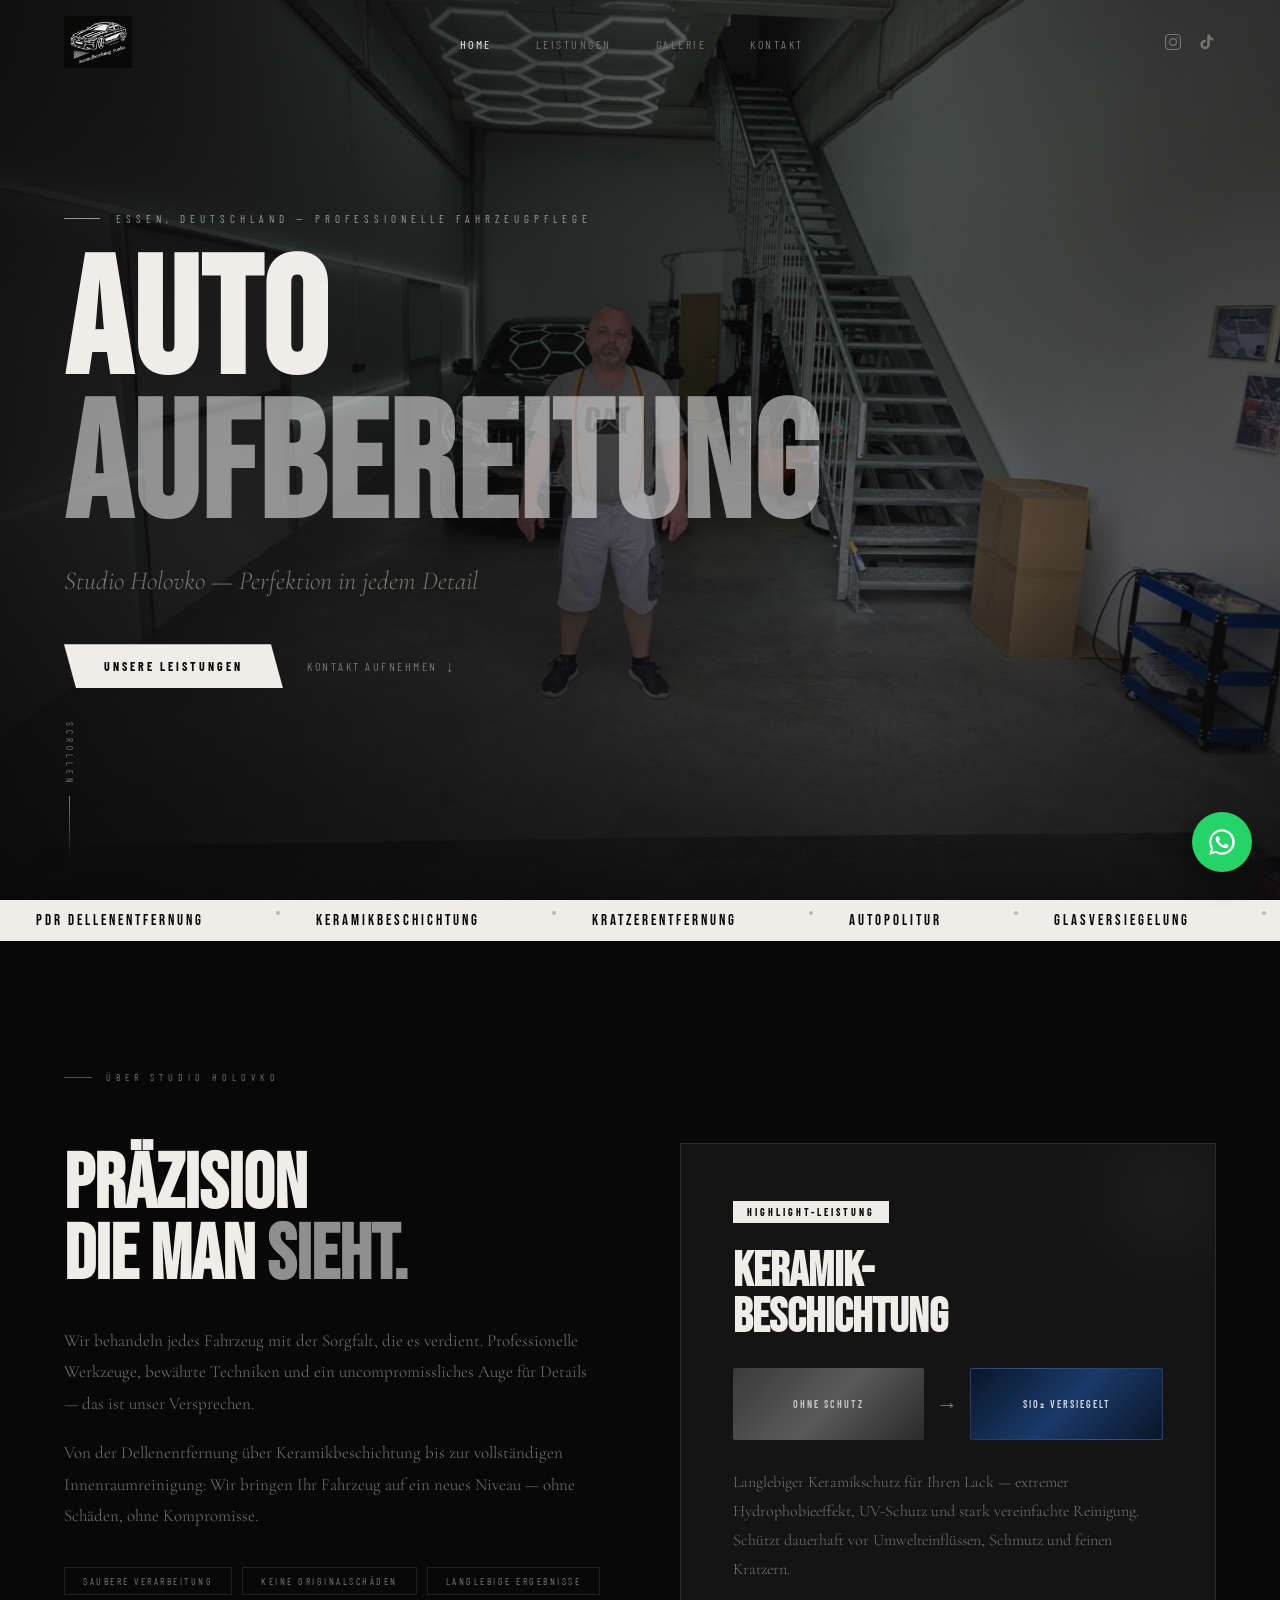
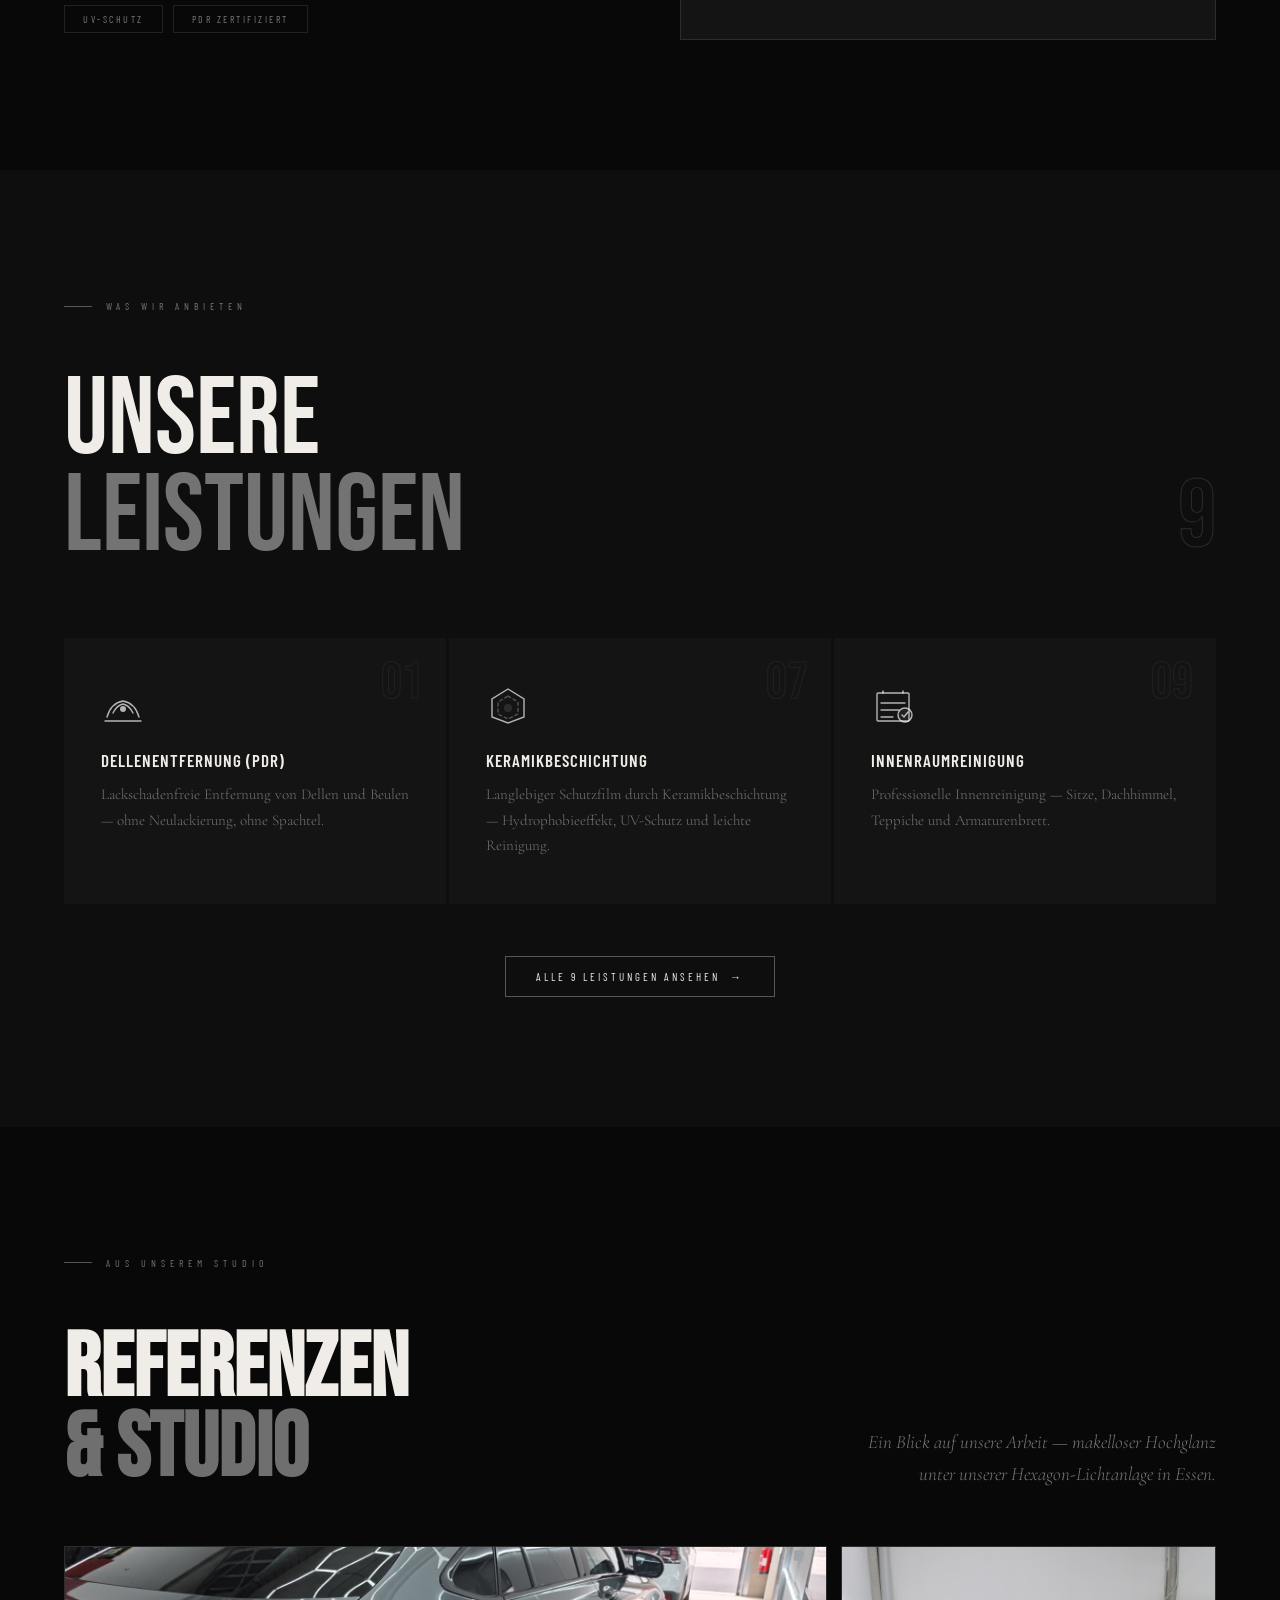
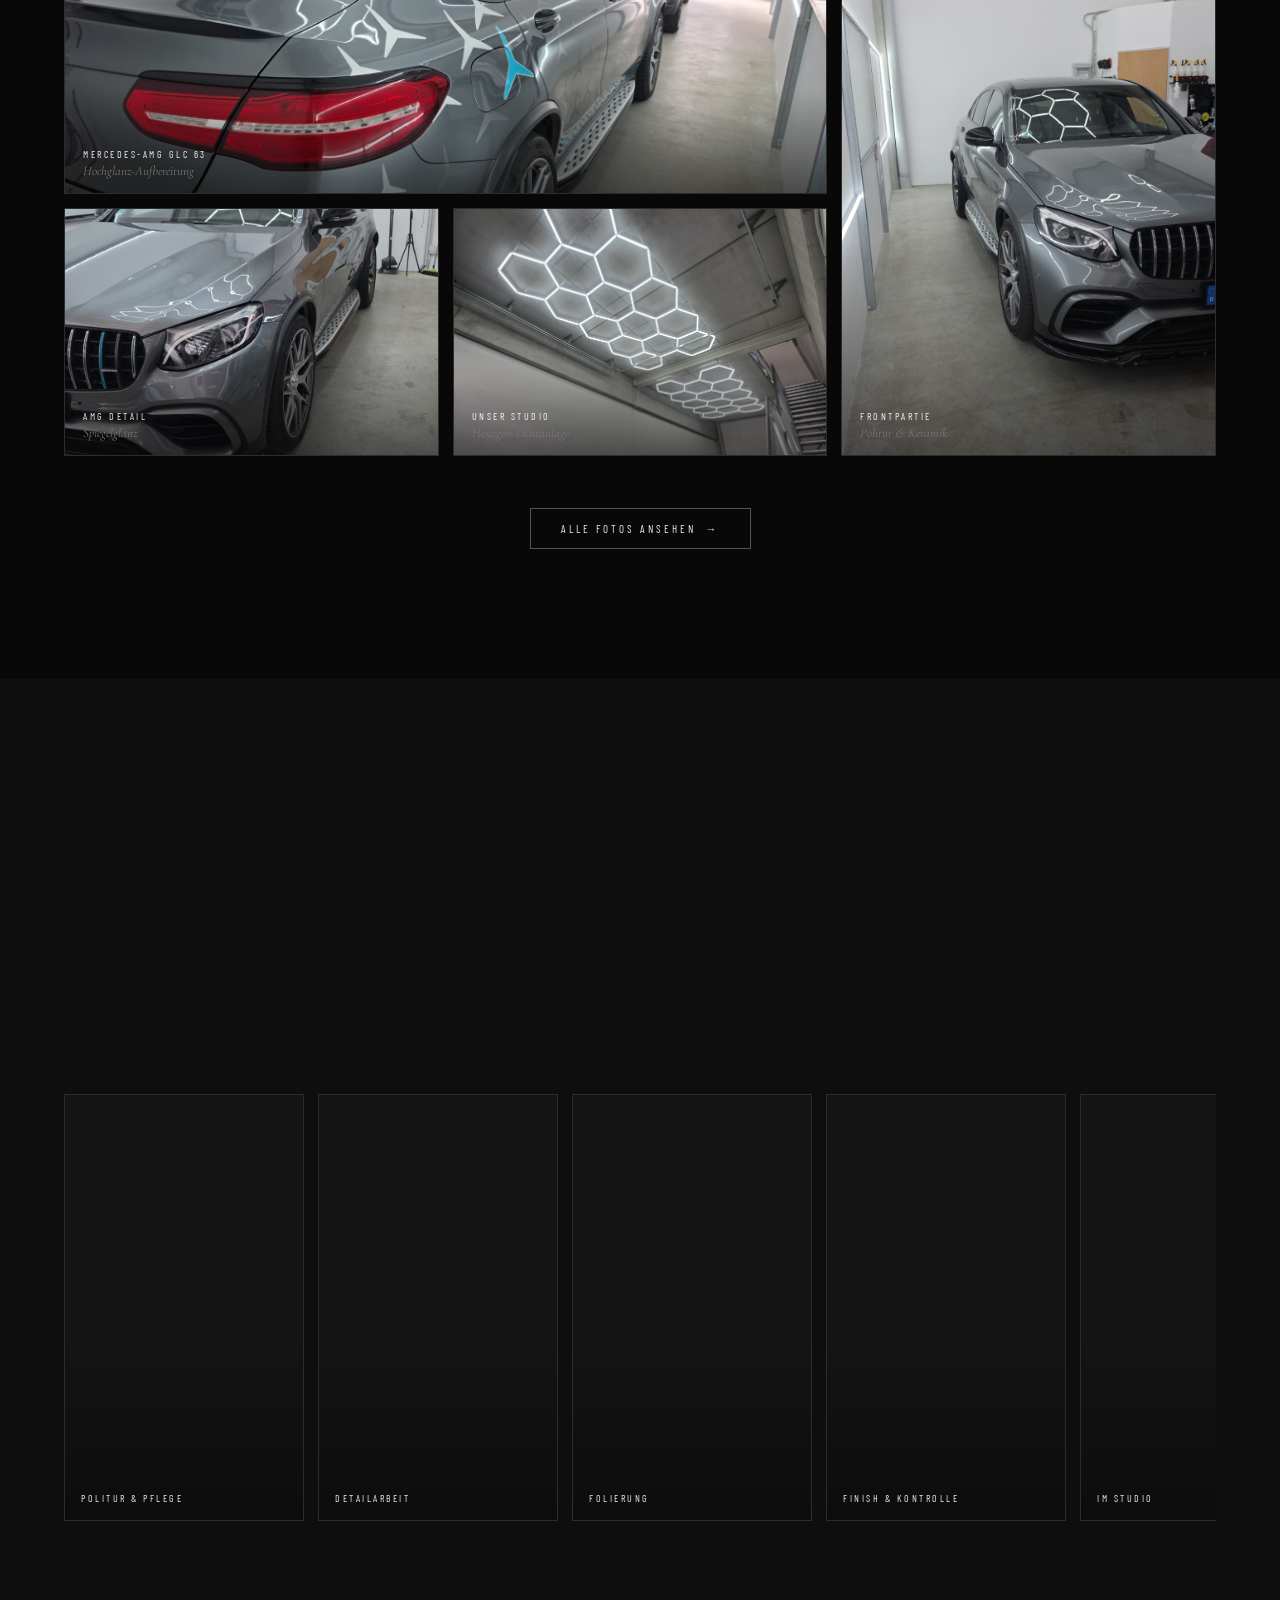
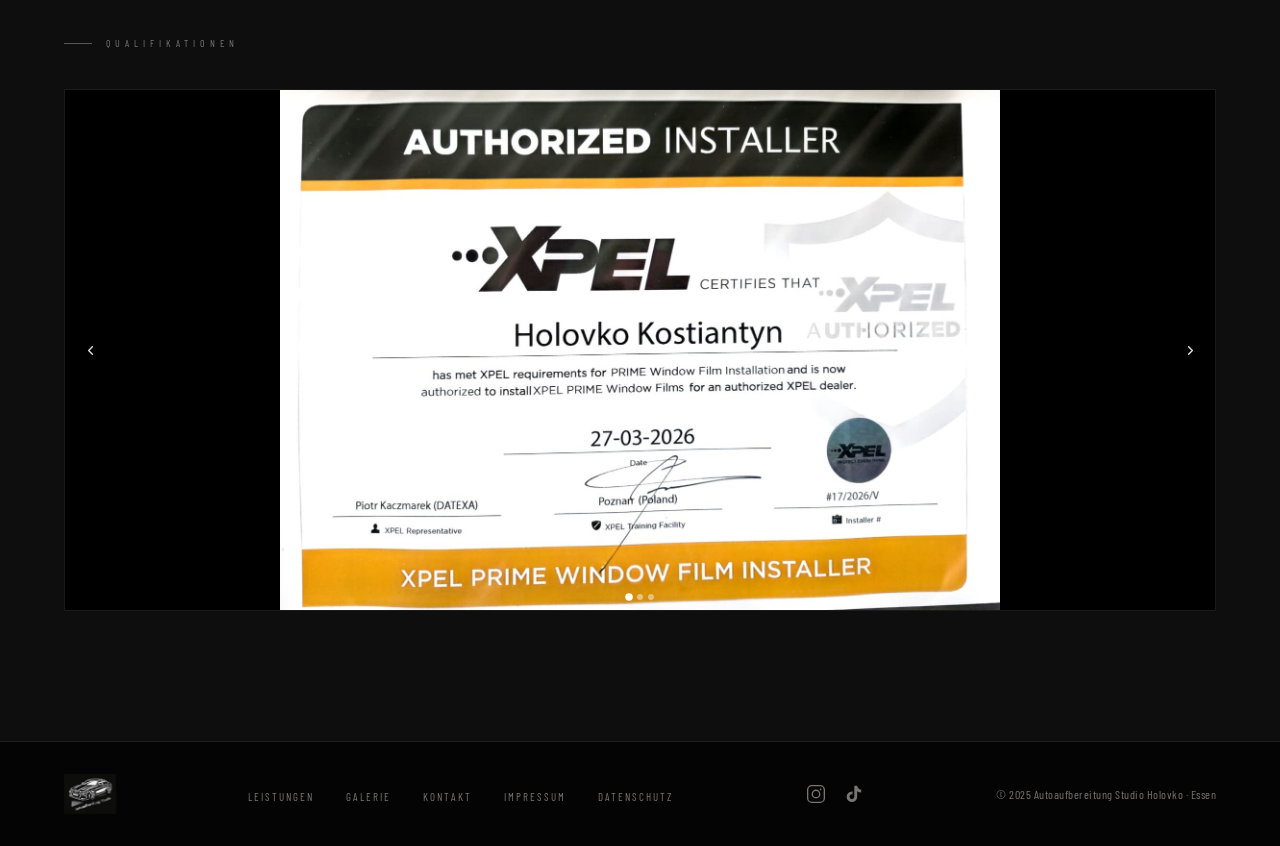
==== commit ecc508e7: "Feat: Impressum und Datenschutzerklärung hinzugefügt Neue Seiten impressum.html und datenschutz.html" ====
--- a/index.html
+++ b/index.html
@@ -281,6 +281,8 @@
     <li><a href="leistungen.html">Leistungen</a></li>
     <li><a href="galerie.html">Galerie</a></li>
     <li><a href="kontakt.html">Kontakt</a></li>
+    <li><a href="impressum.html">Impressum</a></li>
+    <li><a href="datenschutz.html">Datenschutz</a></li>
   </ul>
   <div class="footer-social">
     <a href="https://www.instagram.com/essen.autoaufbereitung" target="_blank" rel="noopener noreferrer" aria-label="Instagram">
--- a/style.css
+++ b/style.css
@@ -1281,6 +1281,84 @@
   .c-text span, .c-text a { font-size: 17px; }
 }
 
+/* ─── LEGAL PAGES ─── */
+.legal-section {
+  max-width: 800px;
+  margin: 0 auto;
+  padding: 80px 64px;
+}
+.legal-section h2 {
+  font-family: 'Bebas Neue', sans-serif;
+  font-size: 30px;
+  letter-spacing: 1px;
+  color: var(--text);
+  margin: 56px 0 20px;
+  padding-top: 24px;
+  border-top: 1px solid var(--border);
+}
+.legal-section h2:first-child {
+  margin-top: 0;
+  border-top: none;
+  padding-top: 0;
+}
+.legal-section h3 {
+  font-family: 'Barlow Condensed', sans-serif;
+  font-size: 11px;
+  font-weight: 600;
+  letter-spacing: 2.5px;
+  text-transform: uppercase;
+  color: var(--muted);
+  margin: 32px 0 10px;
+}
+.legal-section p {
+  font-family: 'Barlow Condensed', sans-serif;
+  font-size: 16px;
+  font-weight: 300;
+  line-height: 1.75;
+  color: rgba(240,237,232,.72);
+  margin-bottom: 16px;
+}
+.legal-section strong {
+  font-weight: 500;
+  color: var(--text);
+}
+.legal-section ul {
+  padding-left: 20px;
+  margin-bottom: 16px;
+}
+.legal-section ul li {
+  font-family: 'Barlow Condensed', sans-serif;
+  font-size: 16px;
+  font-weight: 300;
+  line-height: 1.75;
+  color: rgba(240,237,232,.72);
+  margin-bottom: 8px;
+}
+.legal-section a {
+  color: var(--text);
+  text-decoration: underline;
+  text-underline-offset: 3px;
+  opacity: .65;
+  transition: opacity .2s;
+}
+.legal-section a:hover { opacity: 1; }
+.legal-address {
+  border-left: 2px solid var(--border);
+  padding: 16px 20px;
+  margin: 12px 0 20px;
+  background: var(--bg-2);
+}
+.legal-address p { margin: 0; }
+.legal-caps {
+  font-size: 13px;
+  letter-spacing: .5px;
+  line-height: 1.85;
+  text-transform: uppercase;
+}
+@media (max-width: 768px) {
+  .legal-section { padding: 60px 20px 80px; }
+}
+
 /* ─── WHATSAPP FLOAT BUTTON ─── */
 .wa-float {
   position: fixed;
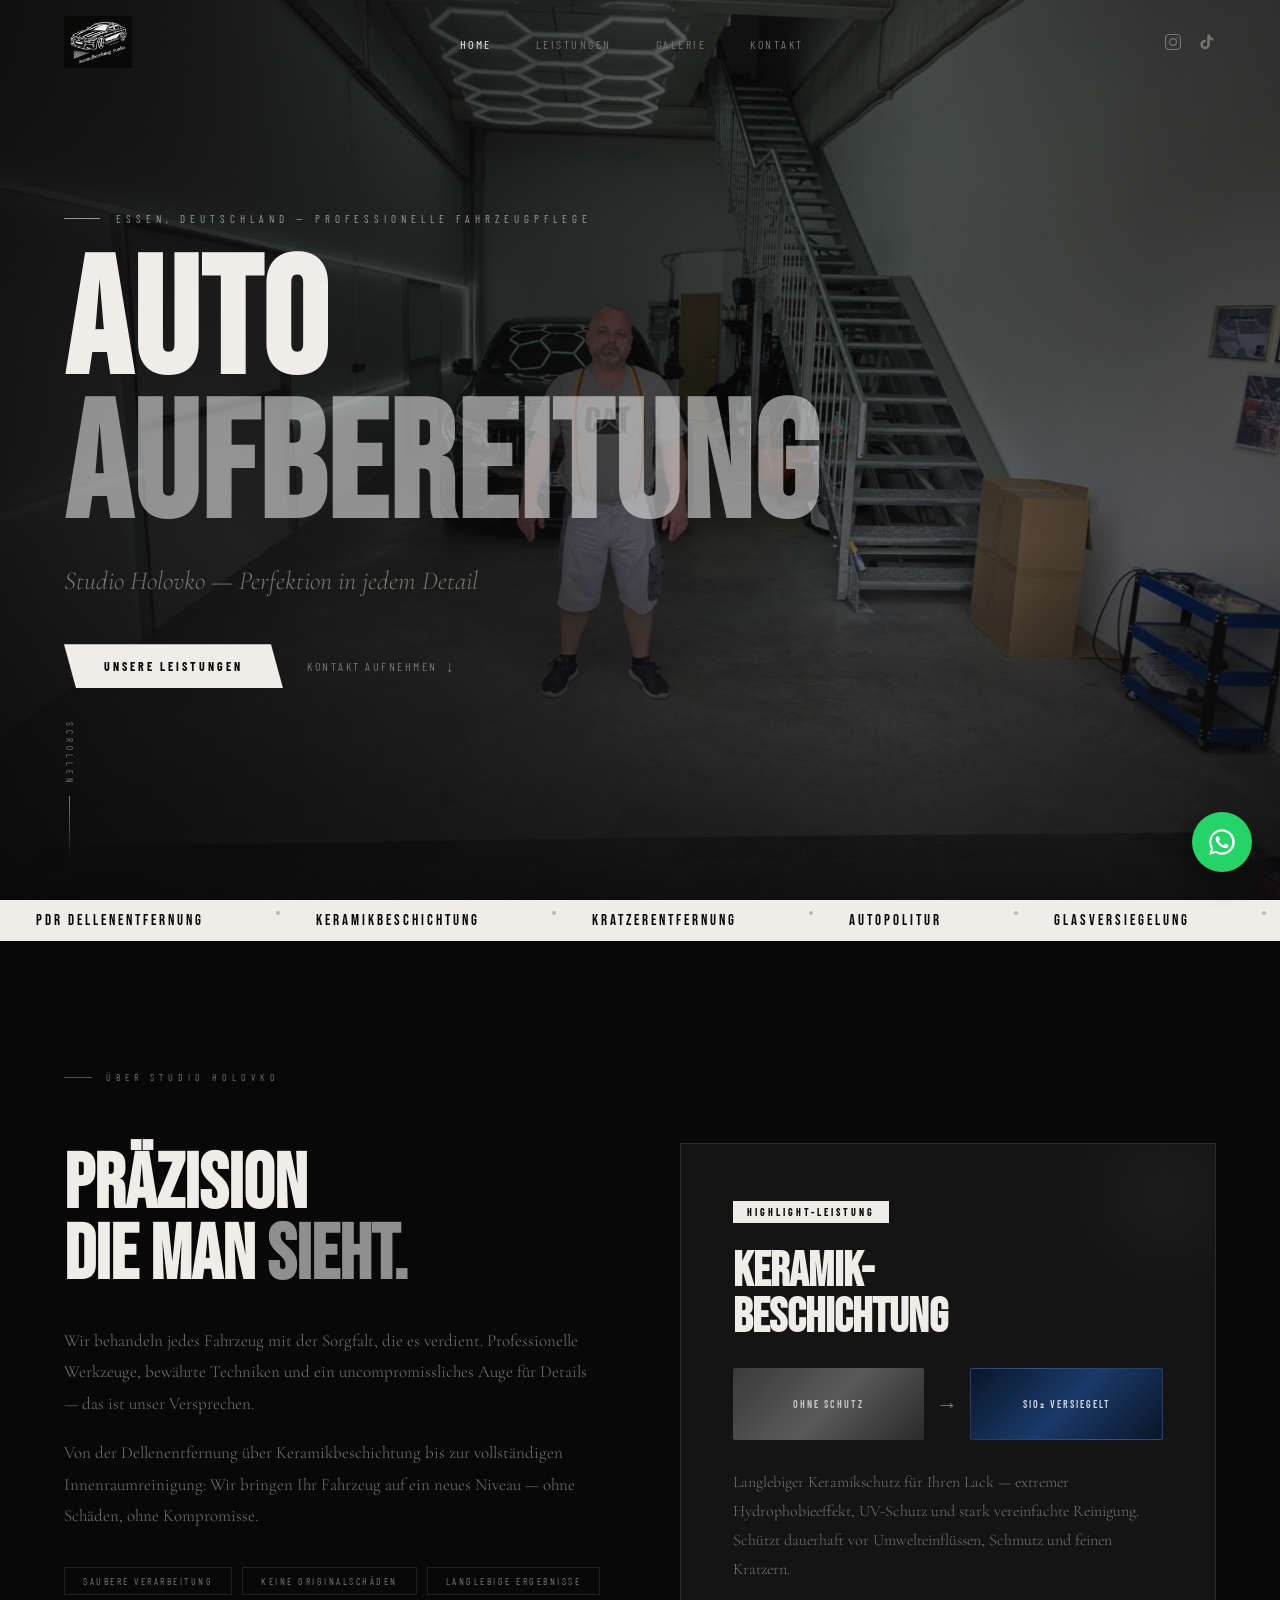
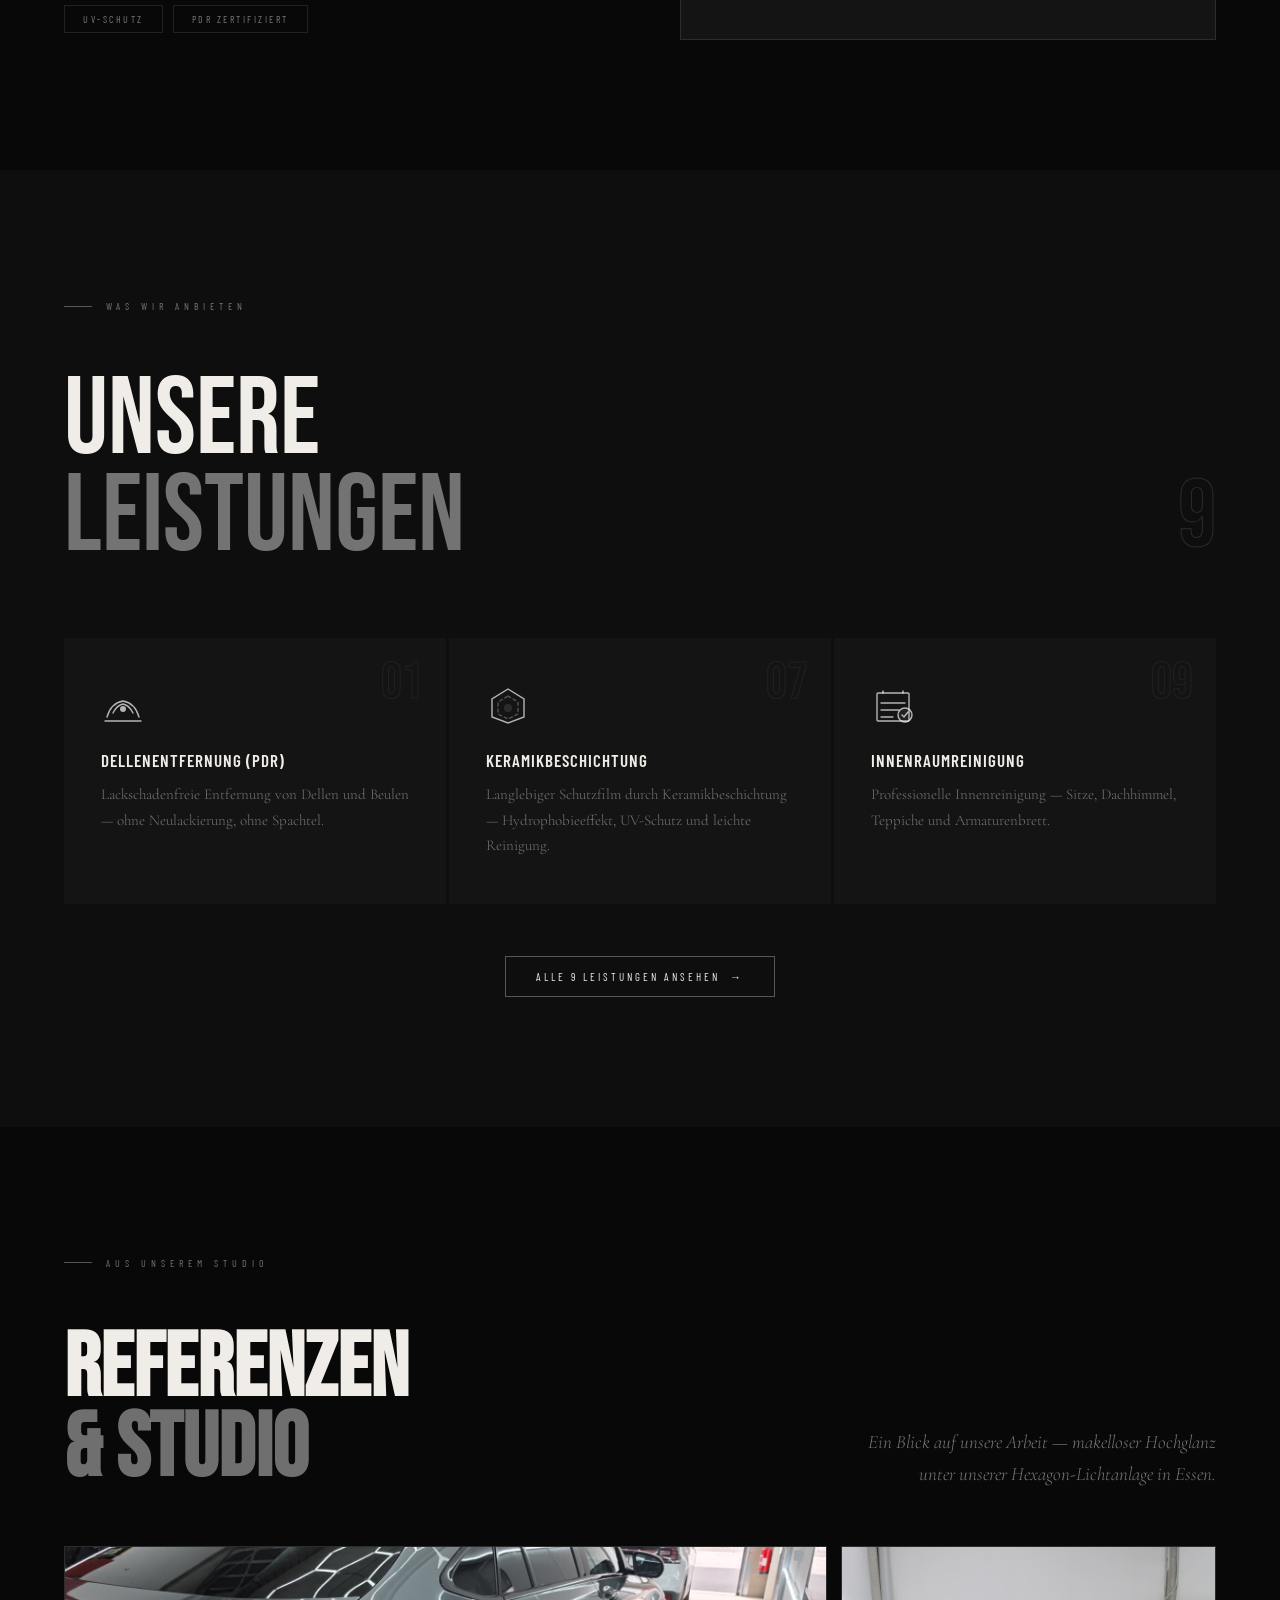
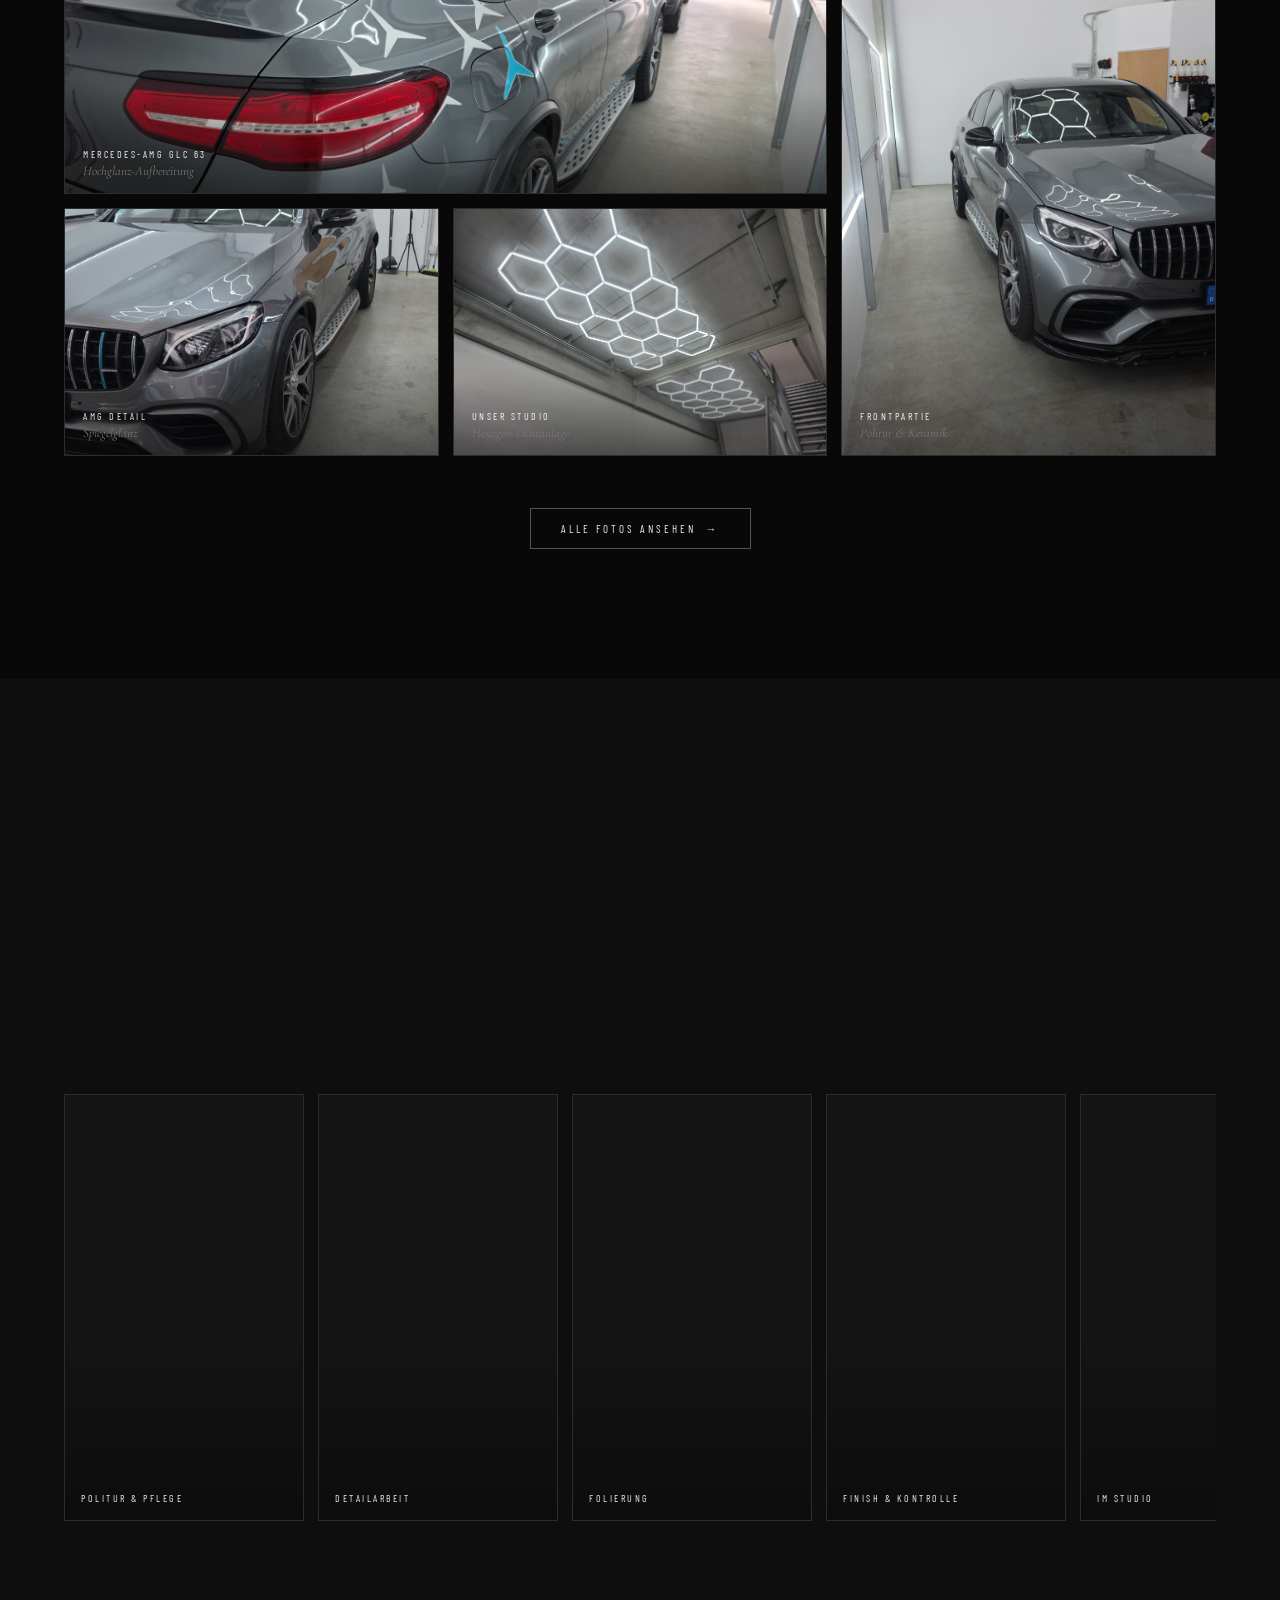
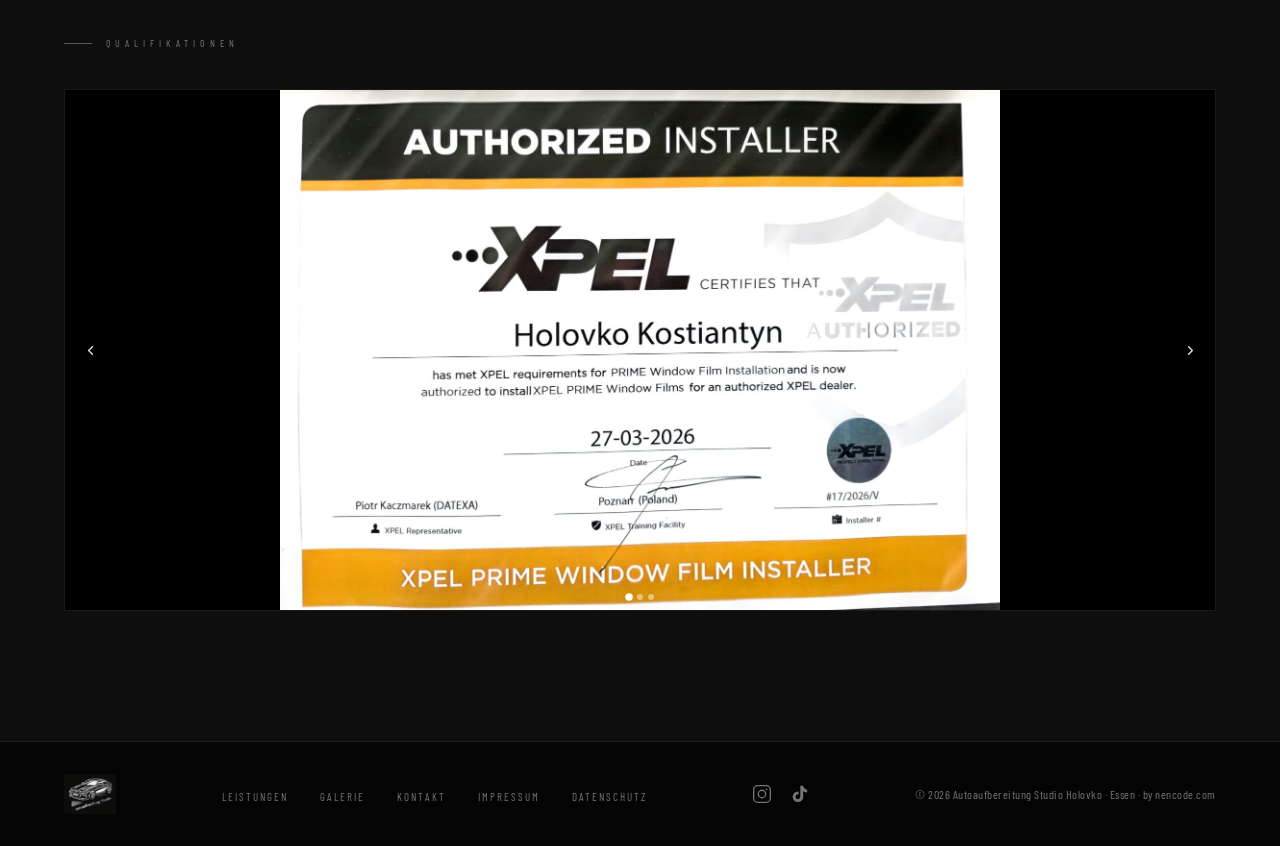
==== commit b6baa738: "Fix: Footer aktualisiert - Jahr 2026, Credit "by nencode.com" ergänzt Co-Authored-By: Claude Sonnet " ====
--- a/index.html
+++ b/index.html
@@ -292,7 +292,7 @@
       <svg viewBox="0 0 24 24" fill="currentColor" stroke="none"><path d="M19.59 6.69a4.83 4.83 0 0 1-3.77-4.25V2h-3.45v13.67a2.89 2.89 0 0 1-2.88 2.5 2.89 2.89 0 0 1-2.89-2.89 2.89 2.89 0 0 1 2.89-2.89c.28 0 .54.04.79.1V9.01a6.33 6.33 0 0 0-.79-.05 6.34 6.34 0 0 0-6.34 6.34 6.34 6.34 0 0 0 6.34 6.34 6.34 6.34 0 0 0 6.33-6.34V8.69a8.26 8.26 0 0 0 4.84 1.55V6.79a4.85 4.85 0 0 1-1.07-.1z"/></svg>
     </a>
   </div>
-  <div class="footer-copy">© 2025 Autoaufbereitung Studio Holovko · Essen</div>
+  <div class="footer-copy">© 2026 Autoaufbereitung Studio Holovko · Essen · by nencode.com</div>
 </footer>
 
 <!-- ─── WHATSAPP FLOAT BUTTON ─── -->
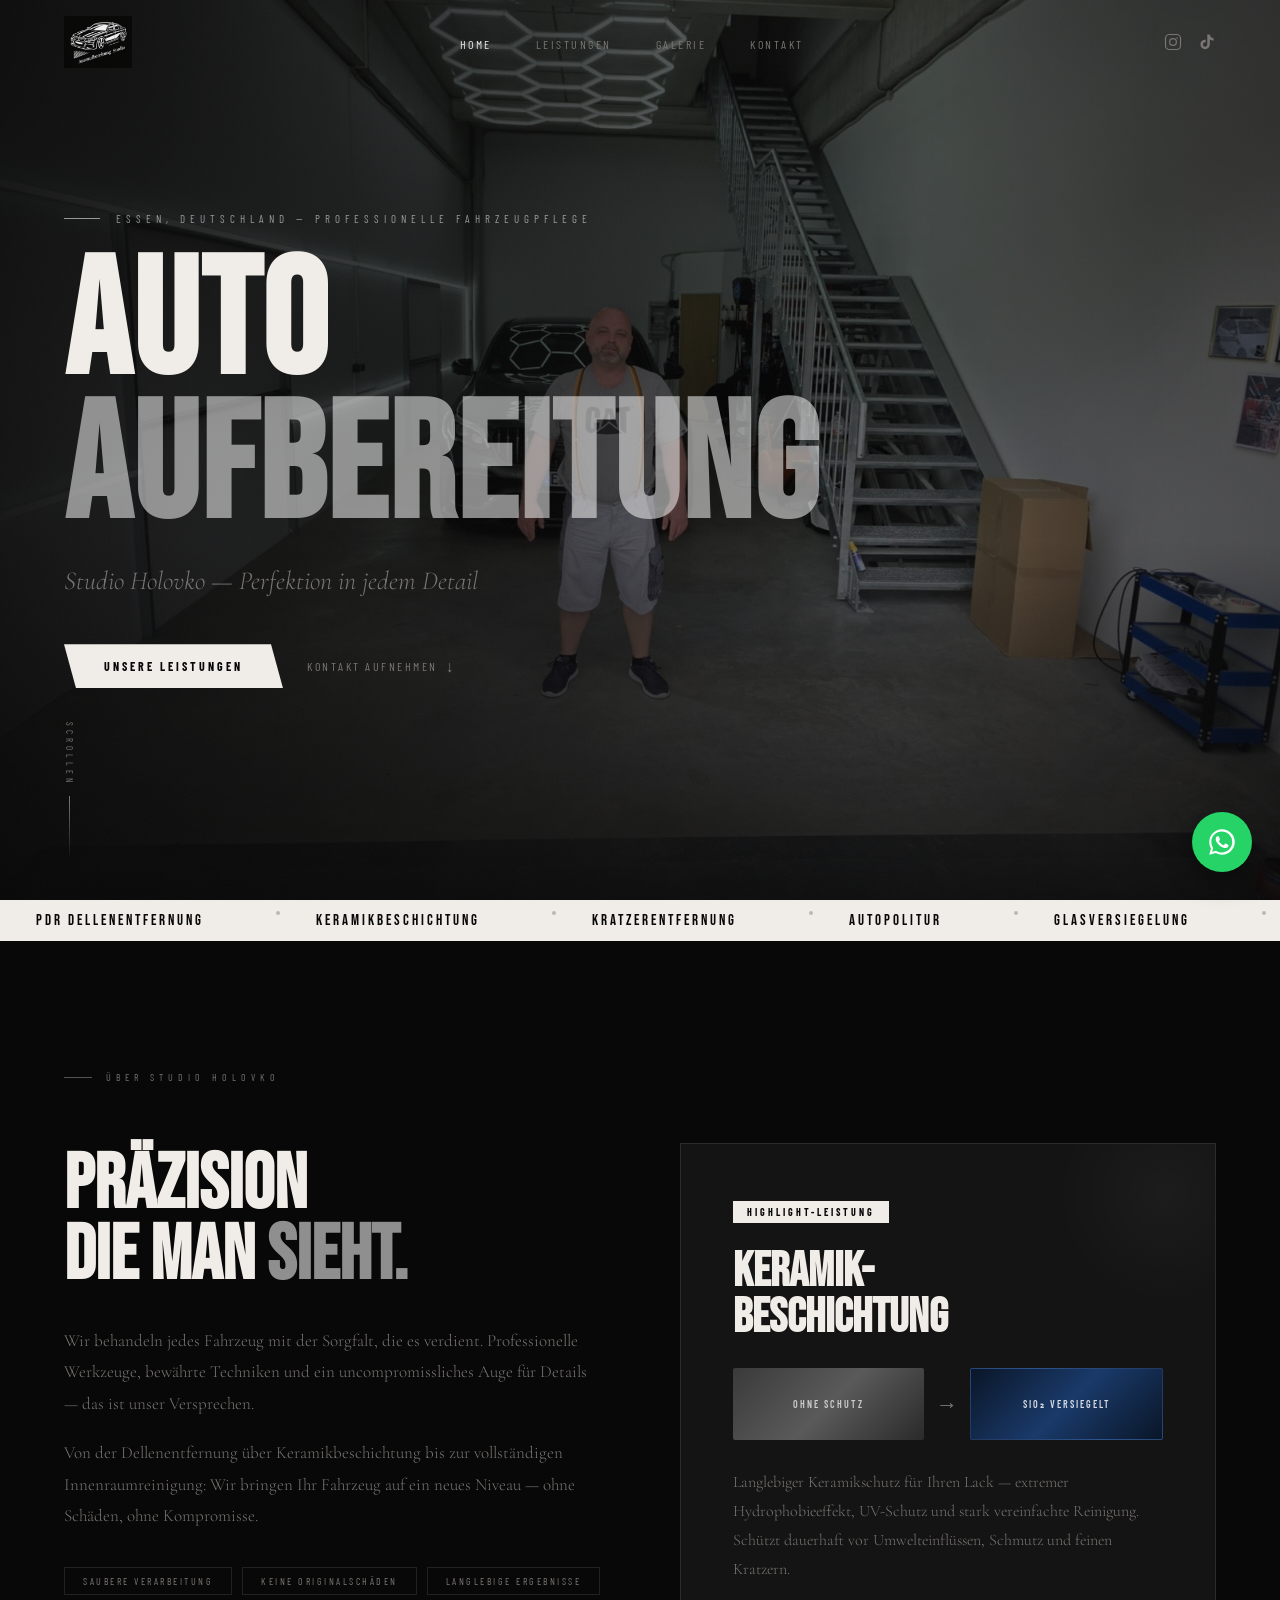
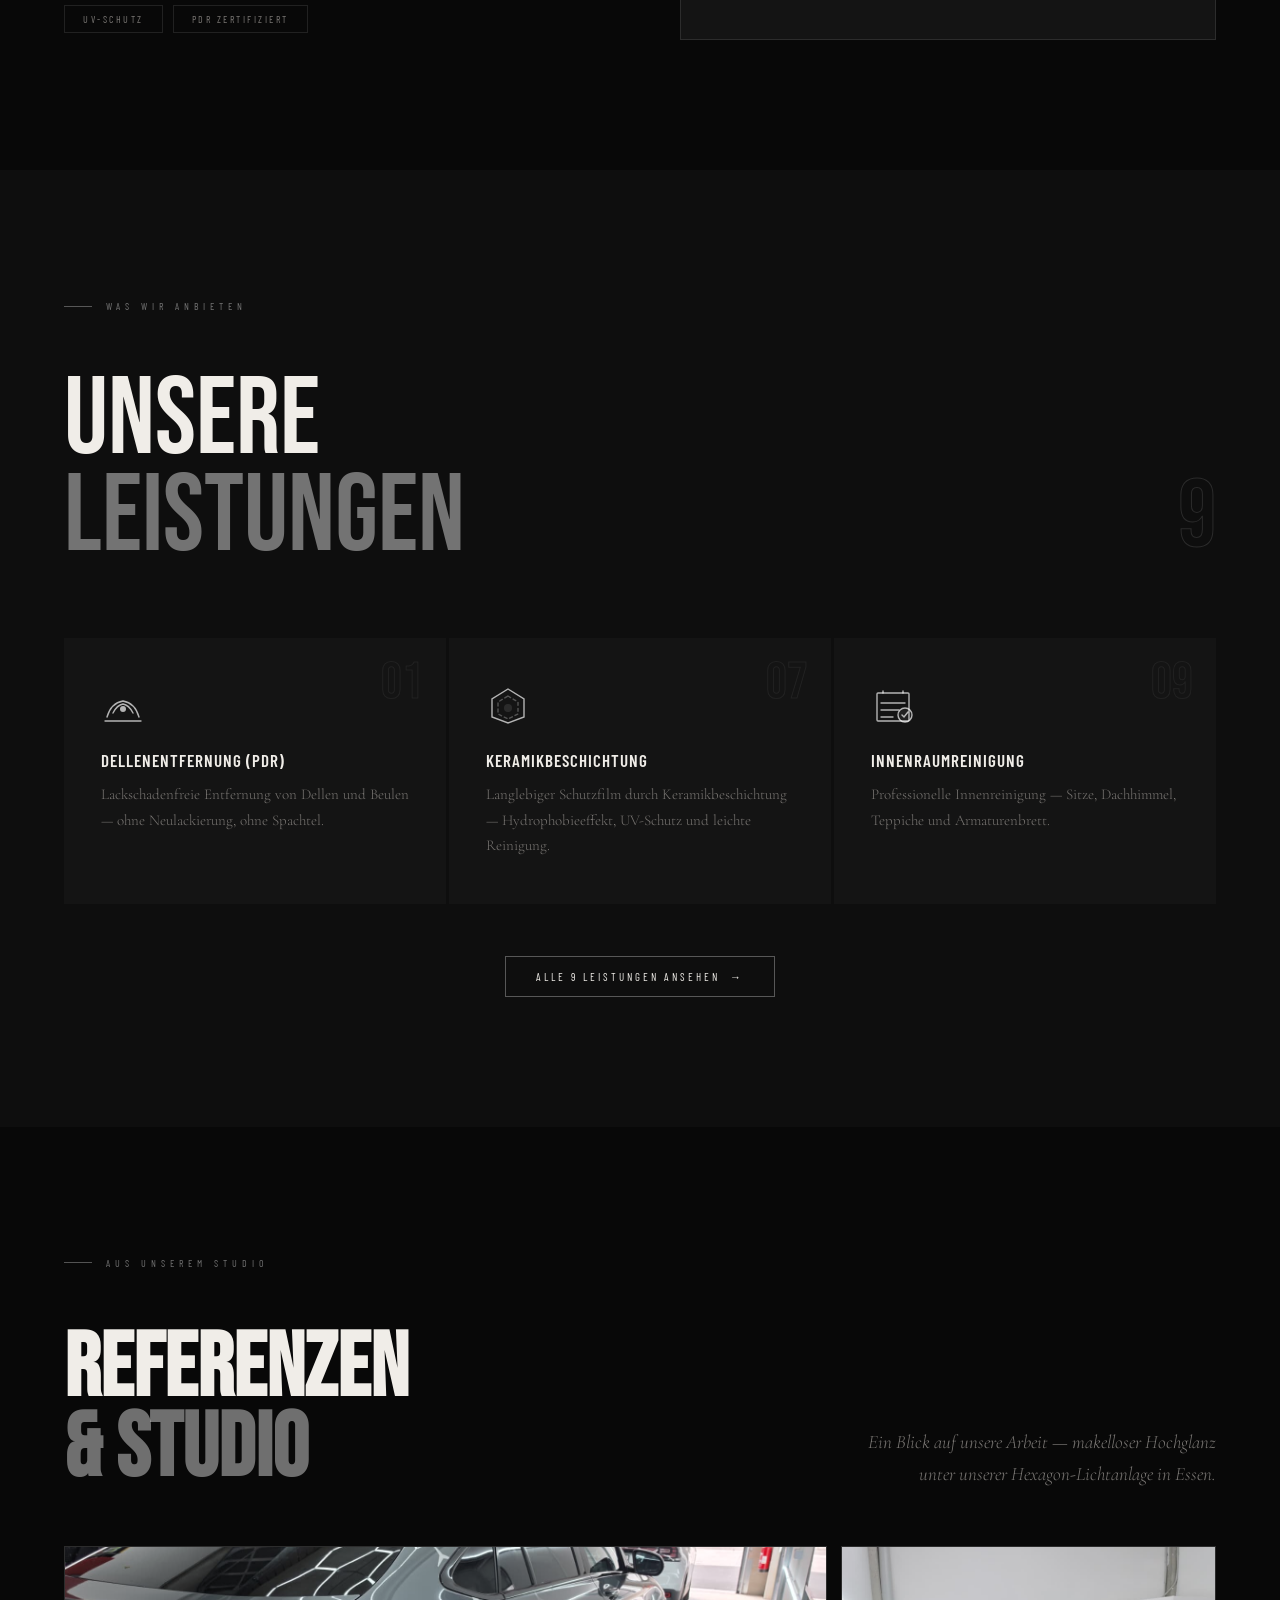
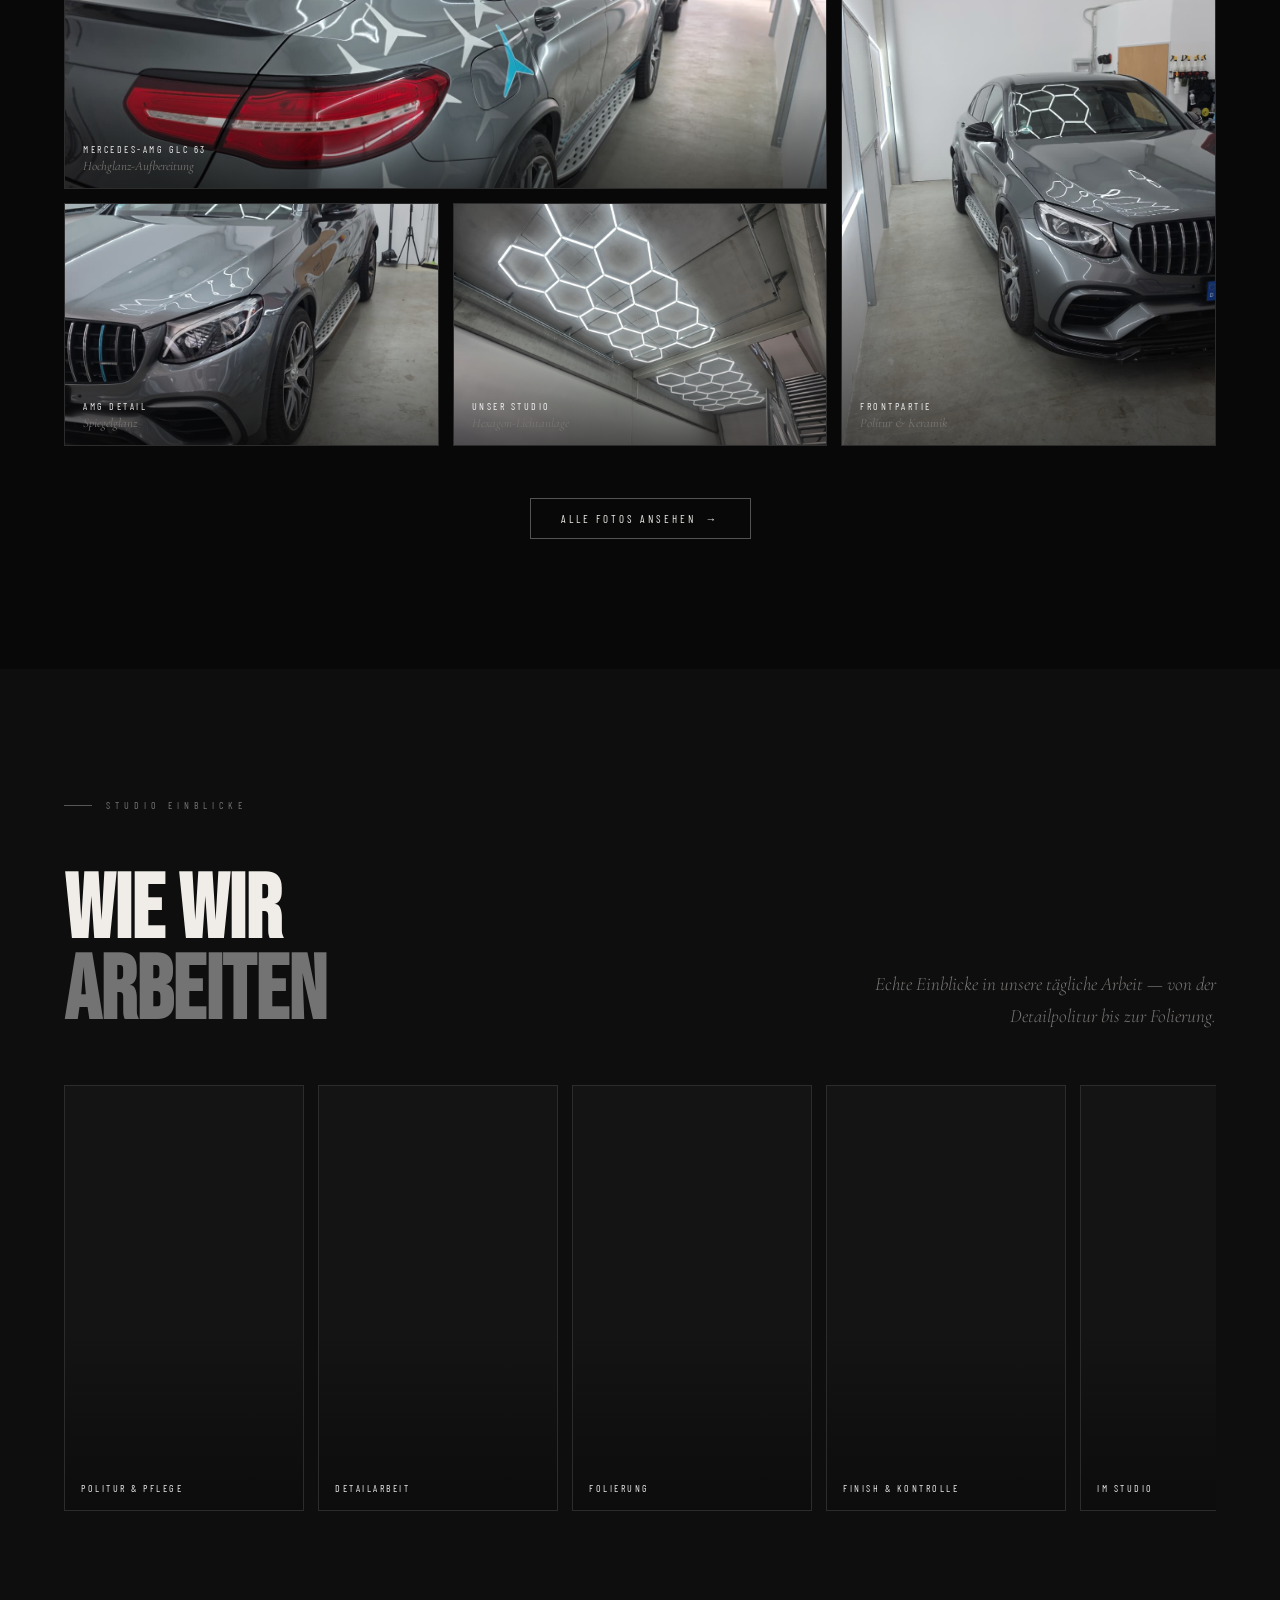
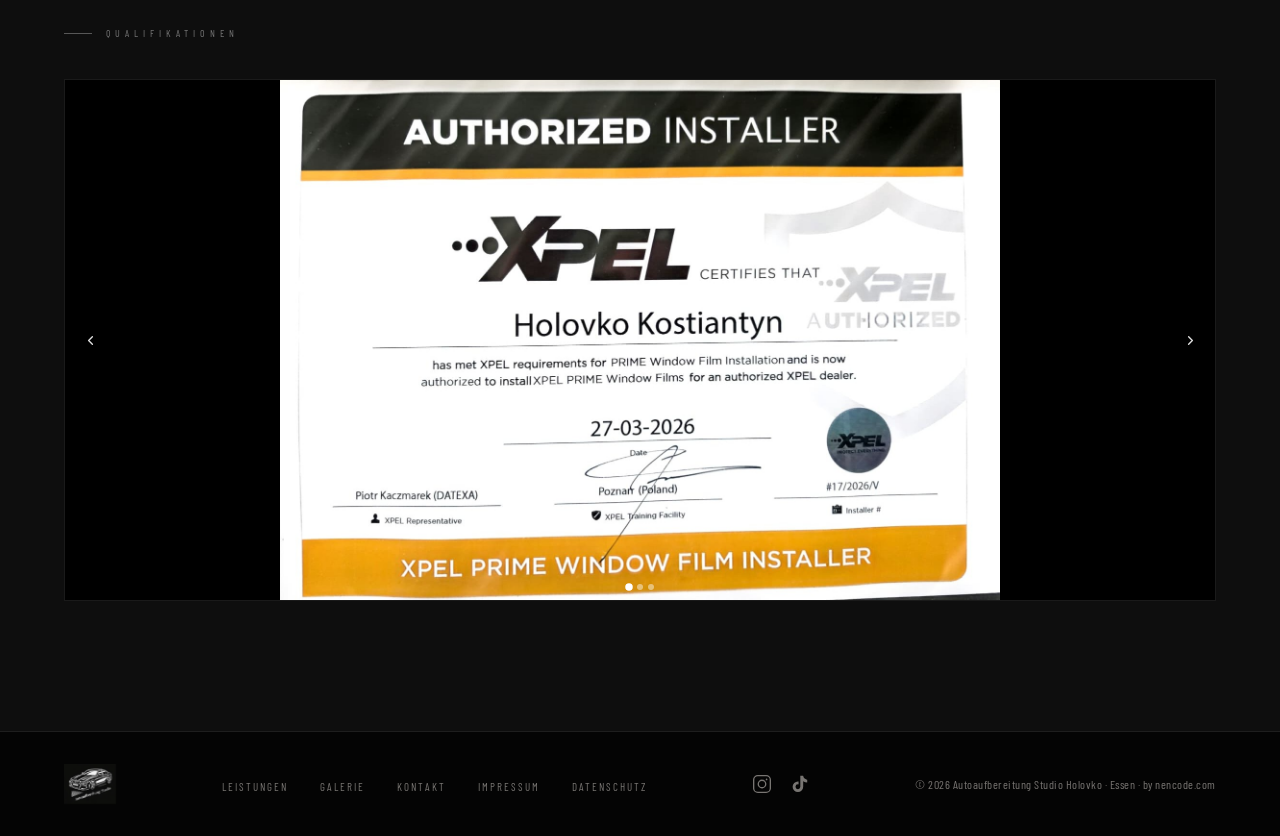
==== commit 1eb45c37: "Feat: nencode.com im Footer verlinkt Co-Authored-By: Claude Opus 5 <noreply@anthropic.com> Claude-Se" ====
--- a/index.html
+++ b/index.html
@@ -292,7 +292,7 @@
       <svg viewBox="0 0 24 24" fill="currentColor" stroke="none"><path d="M19.59 6.69a4.83 4.83 0 0 1-3.77-4.25V2h-3.45v13.67a2.89 2.89 0 0 1-2.88 2.5 2.89 2.89 0 0 1-2.89-2.89 2.89 2.89 0 0 1 2.89-2.89c.28 0 .54.04.79.1V9.01a6.33 6.33 0 0 0-.79-.05 6.34 6.34 0 0 0-6.34 6.34 6.34 6.34 0 0 0 6.34 6.34 6.34 6.34 0 0 0 6.33-6.34V8.69a8.26 8.26 0 0 0 4.84 1.55V6.79a4.85 4.85 0 0 1-1.07-.1z"/></svg>
     </a>
   </div>
-  <div class="footer-copy">© 2026 Autoaufbereitung Studio Holovko · Essen · by nencode.com</div>
+  <div class="footer-copy">© 2026 Autoaufbereitung Studio Holovko · Essen · by <a href="https://nencode.com" target="_blank" rel="noopener">nencode.com</a></div>
 </footer>
 
 <!-- ─── WHATSAPP FLOAT BUTTON ─── -->
--- a/style.css
+++ b/style.css
@@ -531,7 +531,8 @@
 .gallery-grid {
   display: grid;
   grid-template-columns: repeat(3, 1fr);
-  grid-auto-rows: 248px;
+  /* skaliert mit der Breite, damit Hochformat-Kacheln hoch bleiben */
+  grid-auto-rows: clamp(200px, 19vw, 400px);
   gap: 14px;
 }
 .gallery-item {
@@ -579,6 +580,82 @@
 }
 .gi-wide { grid-column: span 2; }
 .gi-tall { grid-row: span 2; }
+.gi-big  { grid-column: span 2; grid-row: span 2; }
+
+/* Studio-Grid: zwei zentrierte Hochformat-Kacheln */
+.gallery-grid--studio {
+  grid-template-columns: repeat(2, minmax(0, 520px));
+  grid-auto-rows: clamp(200px, 19vw, 360px);
+  justify-content: center;
+}
+
+/* ─── VIDEO-GALERIE ─── */
+.vid-grid {
+  display: grid;
+  grid-template-columns: repeat(5, 1fr);
+  gap: 14px;
+}
+.vid-item {
+  position: relative;
+  margin: 0;
+  overflow: hidden;
+  border: 1px solid var(--border);
+  background: var(--bg-3);
+  aspect-ratio: 9 / 16;
+  transition: border-color .3s;
+}
+.vid-item:hover { border-color: rgba(255,255,255,.28); }
+.vid-item video {
+  width: 100%;
+  height: 100%;
+  object-fit: cover;
+  display: block;
+  background: var(--bg-3);
+}
+.vid-item::after {
+  content: '';
+  position: absolute;
+  inset: 0;
+  background: linear-gradient(to top, rgba(8,8,8,.62) 0%, transparent 40%);
+  pointer-events: none;
+}
+.vid-cap {
+  position: absolute;
+  left: 16px;
+  bottom: 14px;
+  z-index: 2;
+  font-size: 10px;
+  letter-spacing: 2.5px;
+  text-transform: uppercase;
+  color: rgba(255,255,255,.9);
+}
+.vid-cap span {
+  display: block;
+  margin-top: 3px;
+  font-family: 'Cormorant Garamond', serif;
+  font-style: italic;
+  font-size: 13px;
+  letter-spacing: 0;
+  text-transform: none;
+  color: var(--muted);
+}
+/* Ladeindikator, solange der Clip noch nicht spielt */
+.vid-item::before {
+  content: '';
+  position: absolute;
+  top: 14px;
+  right: 14px;
+  z-index: 3;
+  width: 7px;
+  height: 7px;
+  border-radius: 50%;
+  background: rgba(255,255,255,.55);
+  opacity: 0;
+  transition: opacity .4s ease;
+}
+.vid-item.loading::before { opacity: 1; animation: vidPulse 1.1s ease-in-out infinite; }
+@keyframes vidPulse { 0%,100% { transform: scale(1); opacity: .35; } 50% { transform: scale(1.5); opacity: .9; } }
+
 
 .gallery-cta {
   display: flex;
@@ -951,6 +1028,8 @@
   mix-blend-mode: screen;
 }
 .footer-copy { font-size: 12px; color: var(--muted); letter-spacing: .5px; }
+.footer-copy a { color: inherit; text-decoration: none; transition: color .3s; }
+.footer-copy a:hover { color: var(--text); }
 .footer-links {
   display: flex;
   gap: 32px;
@@ -1398,3 +1477,18 @@
 @media (prefers-reduced-motion: reduce) {
   .wa-float { animation: none; }
 }
+
+@media (max-width: 1100px) {
+  .vid-grid { grid-template-columns: repeat(3, 1fr); gap: 12px; }
+}
+@media (max-width: 768px) {
+  .vid-grid { grid-template-columns: repeat(2, 1fr); gap: 12px; }
+
+  .gi-big { grid-column: auto; grid-row: auto; }
+  .gallery-item.gi-big { aspect-ratio: 16 / 10; }
+  .gallery-grid--studio {
+    grid-template-columns: 1fr;
+    grid-auto-rows: auto;
+    justify-content: stretch;
+  }
+}
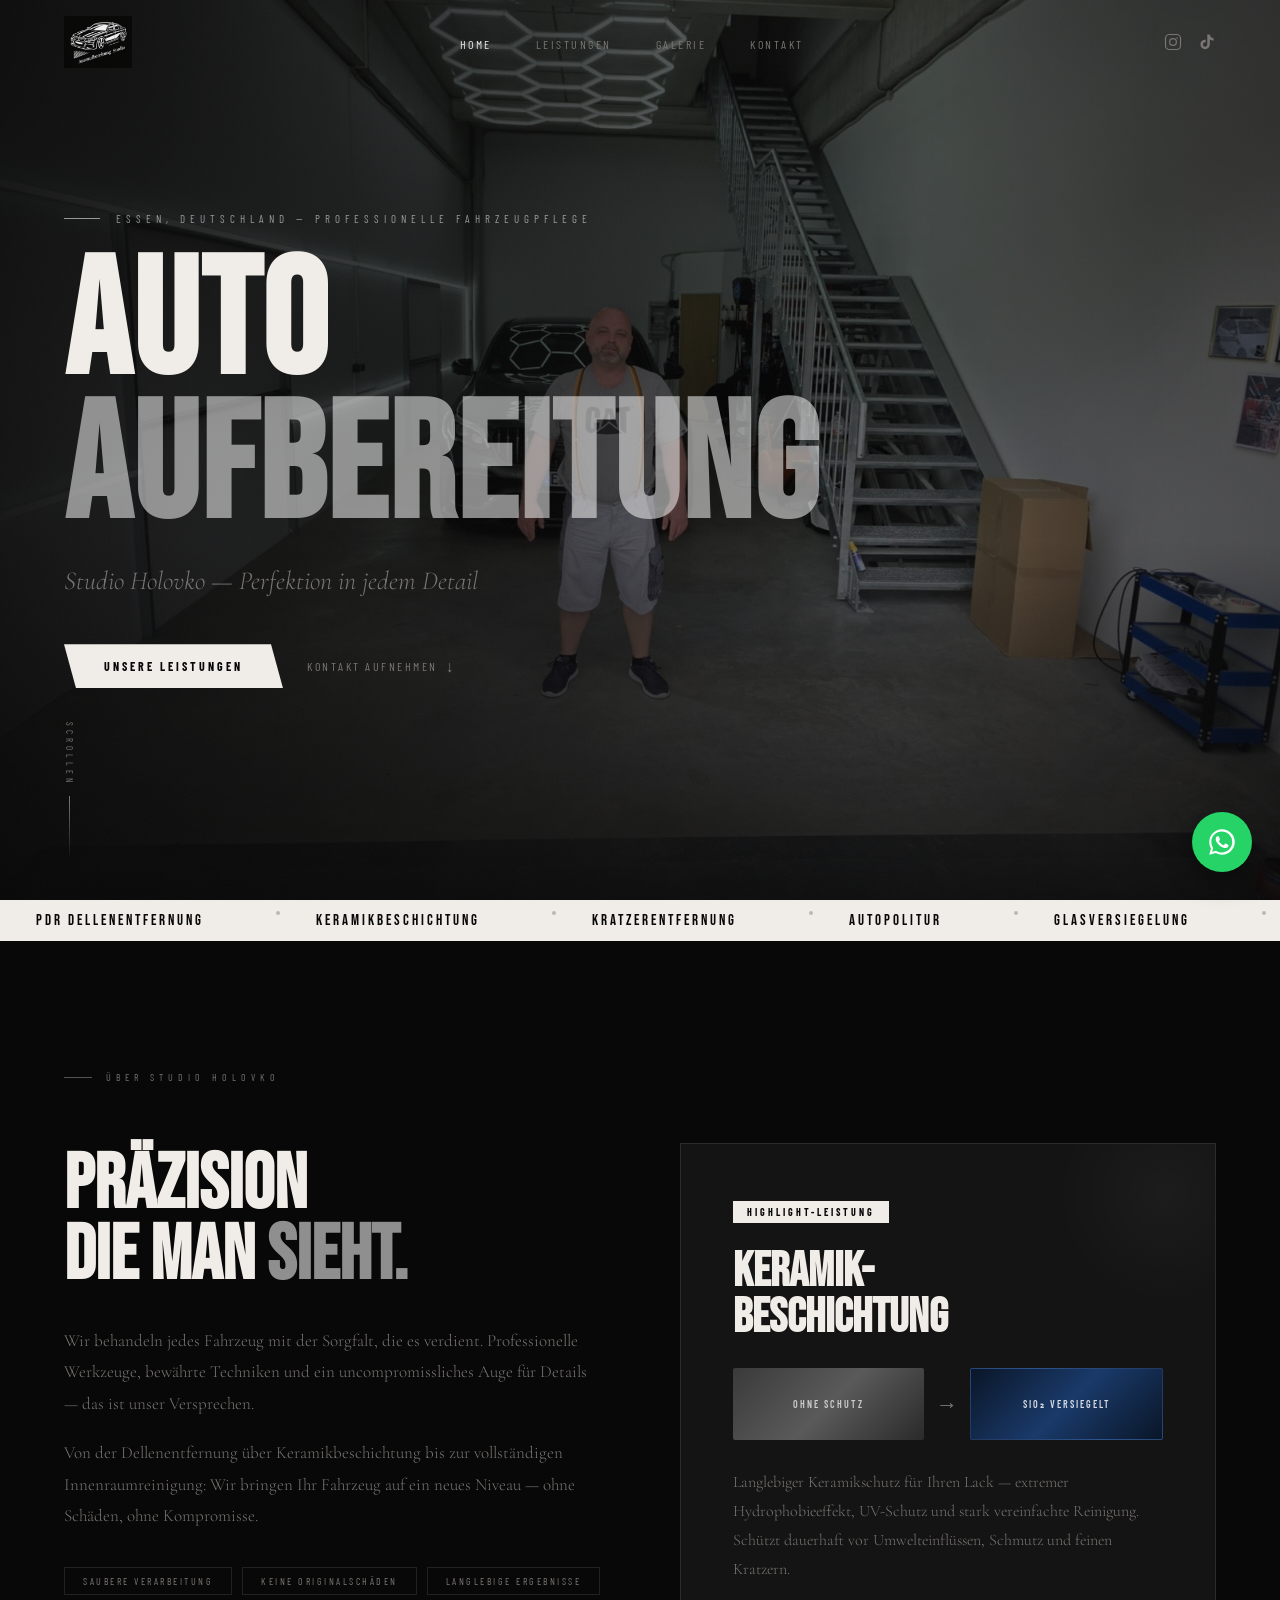
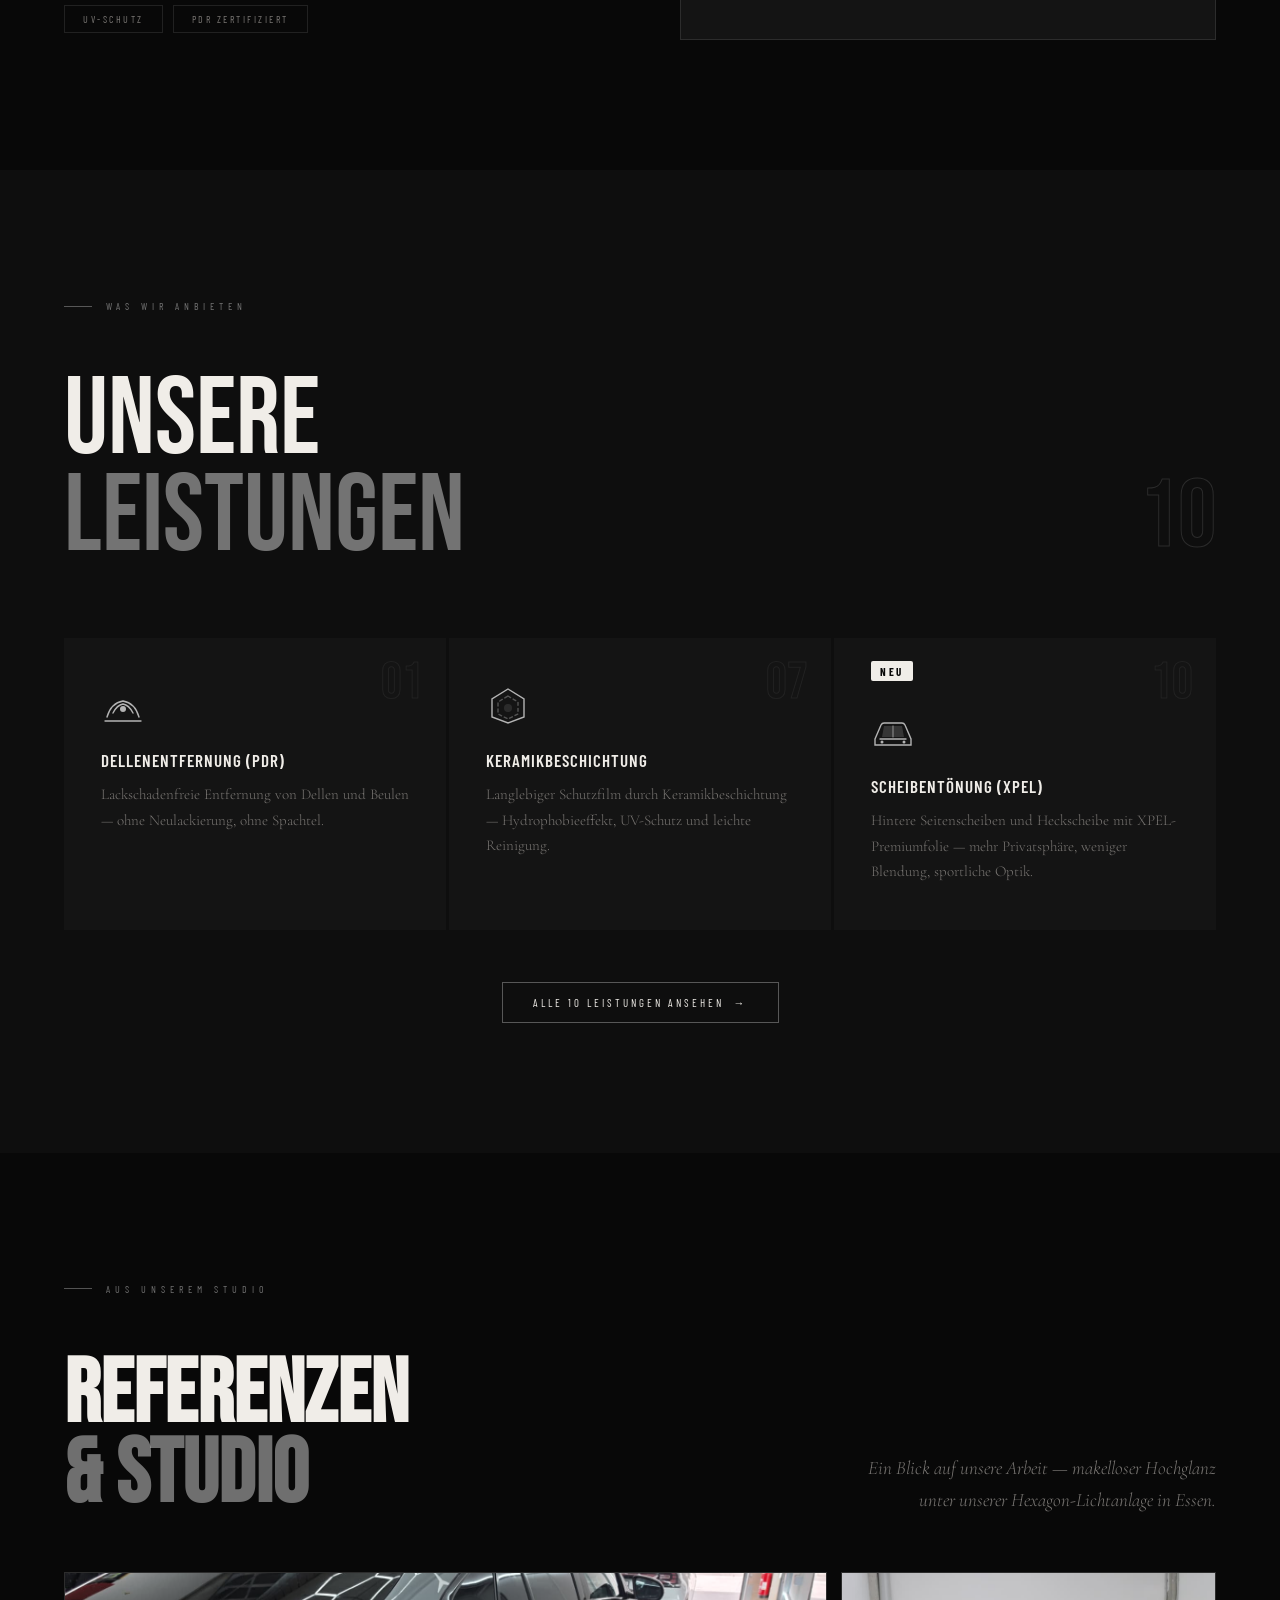
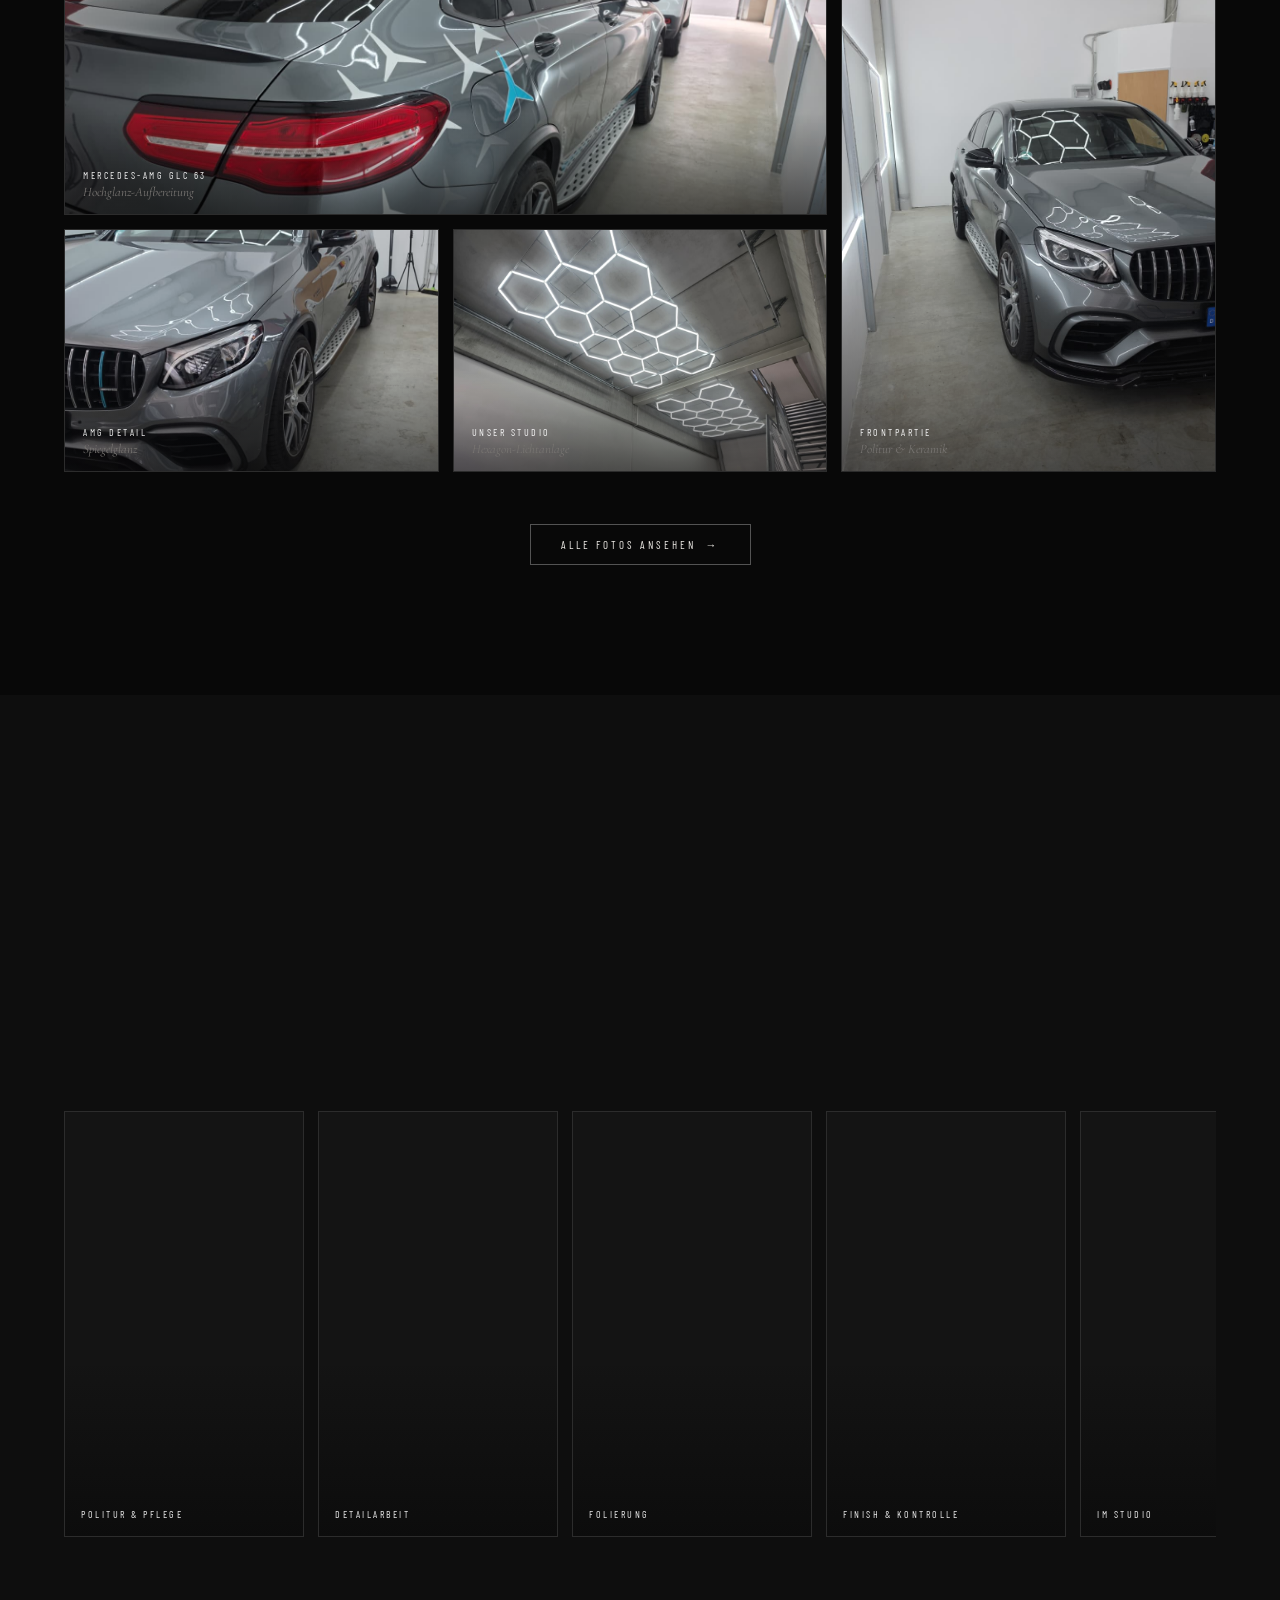
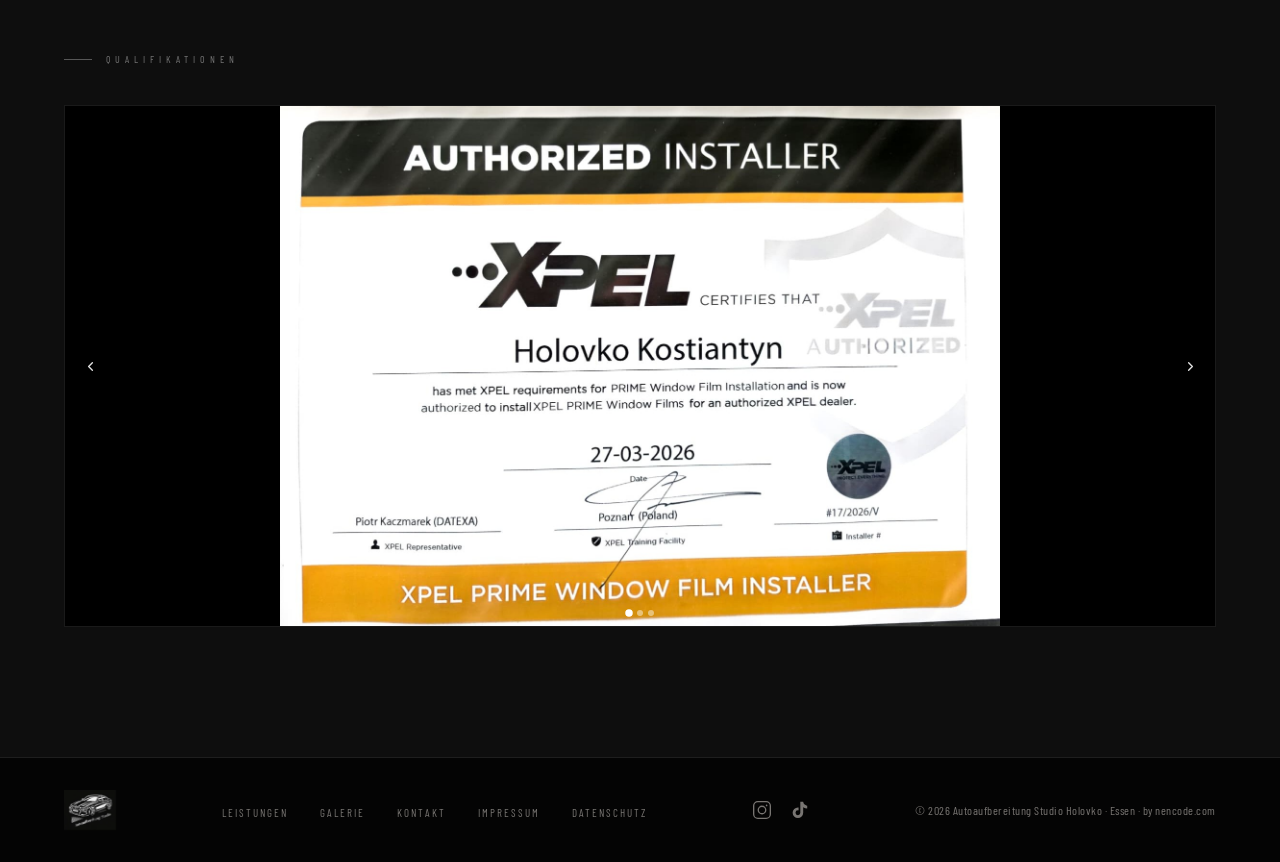
==== commit 2da9de93: "Feat: Scheibentönung mit XPEL-Folie als neue Leistung + Smart-Repair-Clip in der Galerie - leistunge" ====
--- a/index.html
+++ b/index.html
@@ -12,7 +12,7 @@
   <link rel="preconnect" href="https://fonts.googleapis.com">
   <link rel="preconnect" href="https://fonts.gstatic.com" crossorigin>
   <link href="https://fonts.googleapis.com/css2?family=Bebas+Neue&family=Barlow+Condensed:wght@300;400;500;600;700&family=Cormorant+Garamond:ital,wght@0,300;0,400;1,300;1,400&display=swap" rel="stylesheet">
-  <link rel="stylesheet" href="style.css?v=4">
+  <link rel="stylesheet" href="style.css?v=5">
 </head>
 <body>
 
@@ -83,6 +83,7 @@
     <span class="ticker-item">Innenraumreinigung</span><span class="ticker-sep"></span>
     <span class="ticker-item">Scheinwerfer Aufbereitung</span><span class="ticker-sep"></span>
     <span class="ticker-item">Felgenreinigung</span><span class="ticker-sep"></span>
+    <span class="ticker-item">Scheibentönung XPEL</span><span class="ticker-sep"></span>
     <span class="ticker-item">PDR Dellenentfernung</span><span class="ticker-sep"></span>
     <span class="ticker-item">Keramikbeschichtung</span><span class="ticker-sep"></span>
     <span class="ticker-item">Kratzerentfernung</span><span class="ticker-sep"></span>
@@ -91,6 +92,7 @@
     <span class="ticker-item">Innenraumreinigung</span><span class="ticker-sep"></span>
     <span class="ticker-item">Scheinwerfer Aufbereitung</span><span class="ticker-sep"></span>
     <span class="ticker-item">Felgenreinigung</span><span class="ticker-sep"></span>
+    <span class="ticker-item">Scheibentönung XPEL</span><span class="ticker-sep"></span>
   </div>
 </div>
 
@@ -133,7 +135,7 @@
       <div class="section-label">Was wir anbieten</div>
       <div class="services-h2">UNSERE<br><em>LEISTUNGEN</em></div>
     </div>
-    <div class="services-big-num">9</div>
+    <div class="services-big-num">10</div>
   </div>
 
   <div class="services-grid">
@@ -162,24 +164,24 @@
     </div>
 
     <div class="service-card reveal">
-      <span class="s-num">09</span>
+      <span class="s-badge">Neu</span>
+      <span class="s-num">10</span>
       <svg class="s-icon" viewBox="0 0 44 44" fill="none" stroke="currentColor" stroke-width="1.4" stroke-linecap="round">
-        <rect x="6" y="10" width="32" height="28" rx="1"/>
-        <path d="M12,10 L12,8 M32,10 L32,8"/>
-        <path d="M10,20 L34,20"/>
-        <path d="M10,27 L28,27"/>
-        <path d="M10,34 L22,34"/>
-        <circle cx="34" cy="32" r="7" fill="rgba(255,255,255,0.06)" stroke="currentColor"/>
-        <path d="M31,32 L33,34 L37,29" stroke-width="1.5"/>
+        <path d="M4,30 L10,16 Q11,14 13,14 L31,14 Q33,14 34,16 L40,30 L40,36 L4,36 Z"/>
+        <path d="M9,30 L35,30"/>
+        <path d="M13,17 L11,28 L33,28 L31,17 Z" fill="rgba(255,255,255,0.14)" stroke="none"/>
+        <path d="M22,17 L22,28" stroke-opacity=".5"/>
+        <circle cx="11" cy="33" r="1.5" fill="currentColor" stroke="none"/>
+        <circle cx="33" cy="33" r="1.5" fill="currentColor" stroke="none"/>
       </svg>
-      <h3>Innenraumreinigung</h3>
-      <p>Professionelle Innenreinigung — Sitze, Dachhimmel, Teppiche und Armaturenbrett.</p>
+      <h3>Scheibentönung (XPEL)</h3>
+      <p>Hintere Seitenscheiben und Heckscheibe mit XPEL-Premiumfolie — mehr Privatsphäre, weniger Blendung, sportliche Optik.</p>
     </div>
 
   </div>
 
   <div class="section-cta" style="margin-top: 52px;">
-    <a href="leistungen.html" class="btn-outline">Alle 9 Leistungen ansehen &nbsp;→</a>
+    <a href="leistungen.html" class="btn-outline">Alle 10 Leistungen ansehen &nbsp;→</a>
   </div>
 </section>
 
--- a/style.css
+++ b/style.css
@@ -592,7 +592,7 @@
 /* ─── VIDEO-GALERIE ─── */
 .vid-grid {
   display: grid;
-  grid-template-columns: repeat(5, 1fr);
+  grid-template-columns: repeat(6, 1fr);
   gap: 14px;
 }
 .vid-item {
@@ -814,6 +814,79 @@
   transition: opacity .3s;
 }
 .service-card:hover .s-price { opacity: 1; }
+
+.s-badge {
+  position: absolute;
+  top: 22px; left: 36px;
+  font-family: 'Barlow Condensed', sans-serif;
+  font-size: 11px;
+  font-weight: 700;
+  letter-spacing: 2.5px;
+  text-transform: uppercase;
+  color: var(--bg);
+  background: var(--text);
+  padding: 4px 9px 3px;
+  border-radius: 2px;
+  z-index: 1;
+}
+.s-badge + .s-num { top: 18px; }
+.service-card .s-badge ~ .s-icon { margin-top: 26px; }
+.service-card--wide-main .s-icon { margin-top: 30px; }
+
+/* Breite Karte (Scheibentoenung) mit Preisliste nach Fahrzeugklasse */
+.service-card--wide {
+  grid-column: 1 / -1;
+  display: grid;
+  grid-template-columns: 1.15fr 1fr;
+  gap: 48px;
+  align-items: start;
+}
+.service-card--wide-main { position: relative; }
+.service-card--wide .s-badge { top: 0; left: 0; }
+.service-card--wide .s-num { top: -6px; right: 0; }
+.service-card--wide-prices {
+  border-left: 1px solid var(--border);
+  padding-left: 40px;
+  align-self: stretch;
+}
+.tint-price-title {
+  font-family: 'Barlow Condensed', sans-serif;
+  font-size: 12px;
+  font-weight: 600;
+  letter-spacing: 3px;
+  text-transform: uppercase;
+  color: var(--muted);
+  margin-bottom: 16px;
+}
+.tint-price-list {
+  list-style: none;
+  margin: 0; padding: 0;
+}
+.tint-price-list li {
+  display: flex;
+  justify-content: space-between;
+  align-items: baseline;
+  gap: 16px;
+  padding: 9px 0;
+  border-bottom: 1px solid var(--border);
+  font-family: 'Barlow Condensed', sans-serif;
+  font-size: 17px;
+  font-weight: 400;
+  letter-spacing: .5px;
+  color: var(--text);
+}
+.tint-price-list li span:last-child {
+  font-weight: 600;
+  white-space: nowrap;
+}
+.tint-price-note {
+  font-family: 'Cormorant Garamond', serif;
+  font-size: 14px;
+  line-height: 1.7;
+  color: var(--muted);
+  font-weight: 300;
+  margin: 16px 0 0;
+}
 
 .services-info-block {
   margin-top: 48px;
@@ -1332,6 +1405,9 @@
   .services-big-num { font-size: 60px; }
   .service-card { padding: 32px 24px; }
   .service-card:hover { transform: none; }
+  .service-card--wide { grid-template-columns: 1fr; gap: 28px; }
+  .service-card--wide-prices { border-left: 0; padding-left: 0; border-top: 1px solid var(--border); padding-top: 24px; }
+  .s-badge { left: 24px; }
 
   .feature-card { padding: 32px 24px; }
   .feature-card h3 { font-size: 36px; }
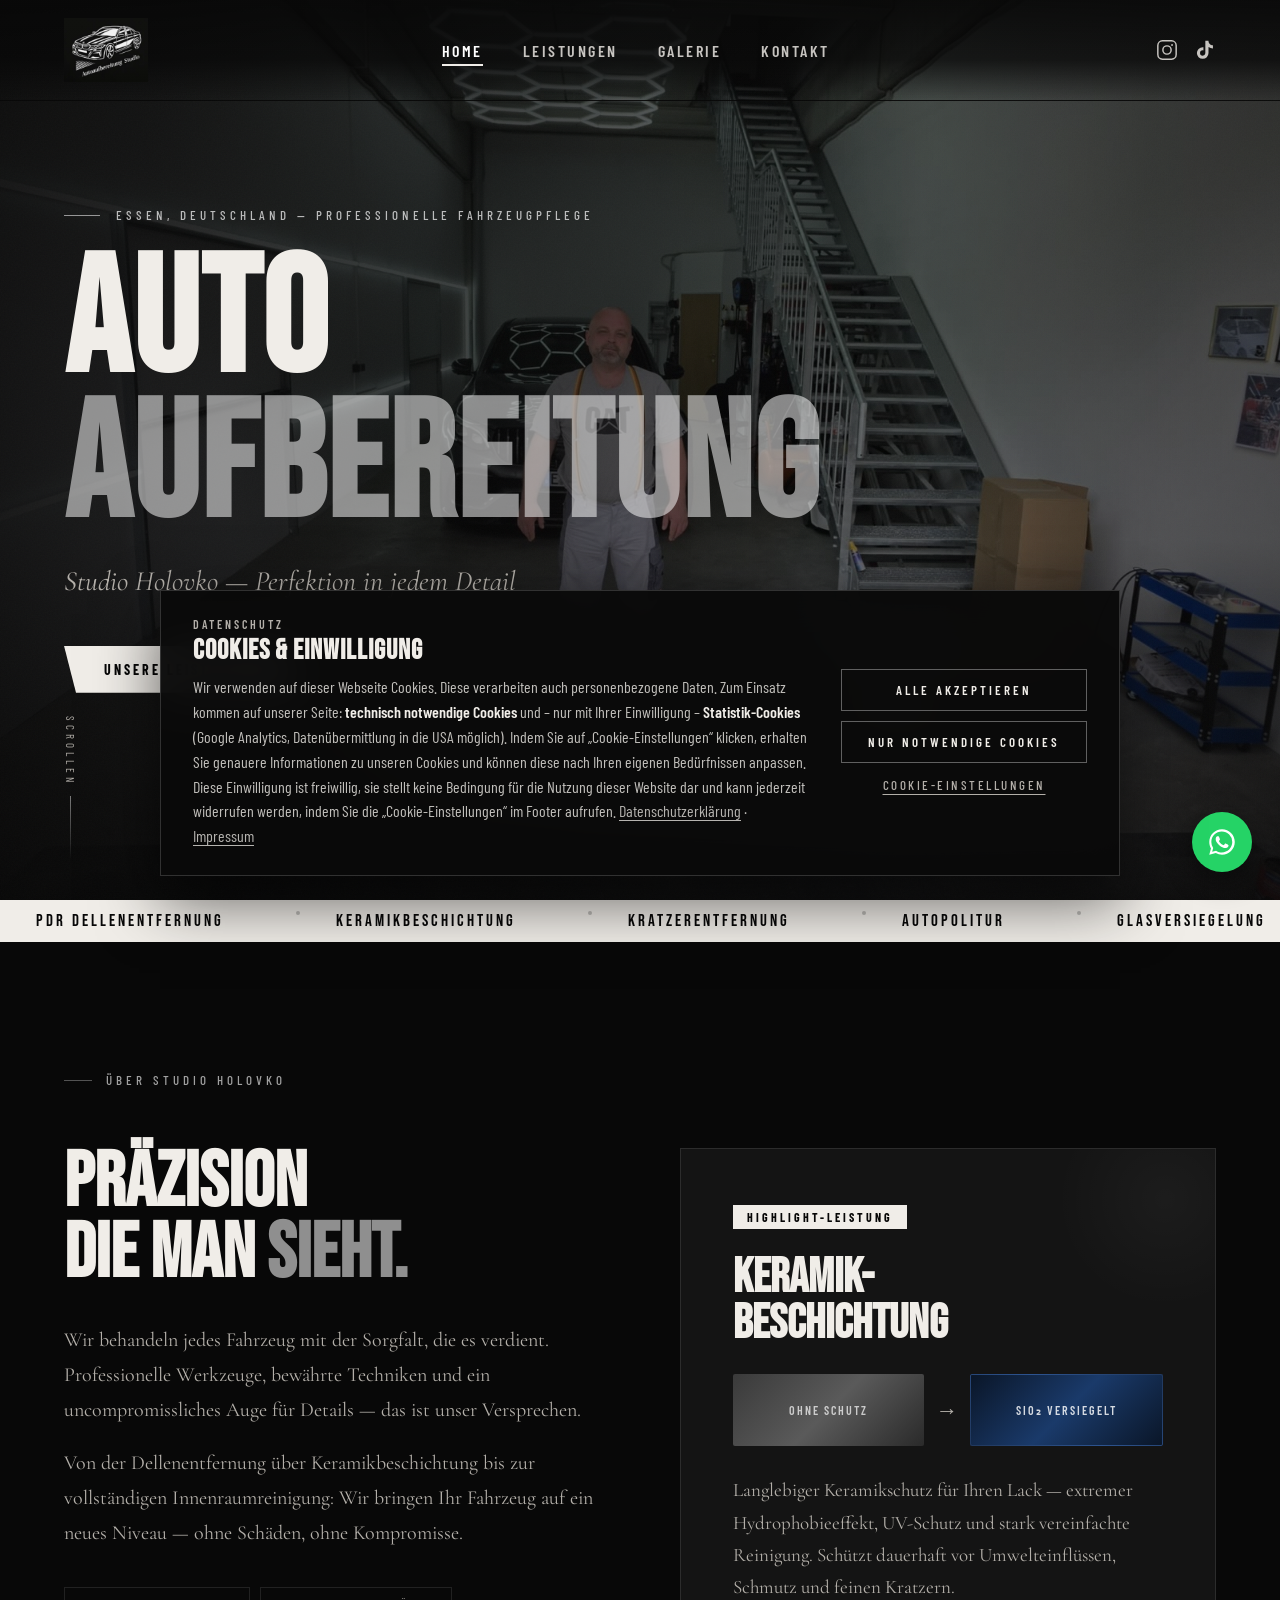
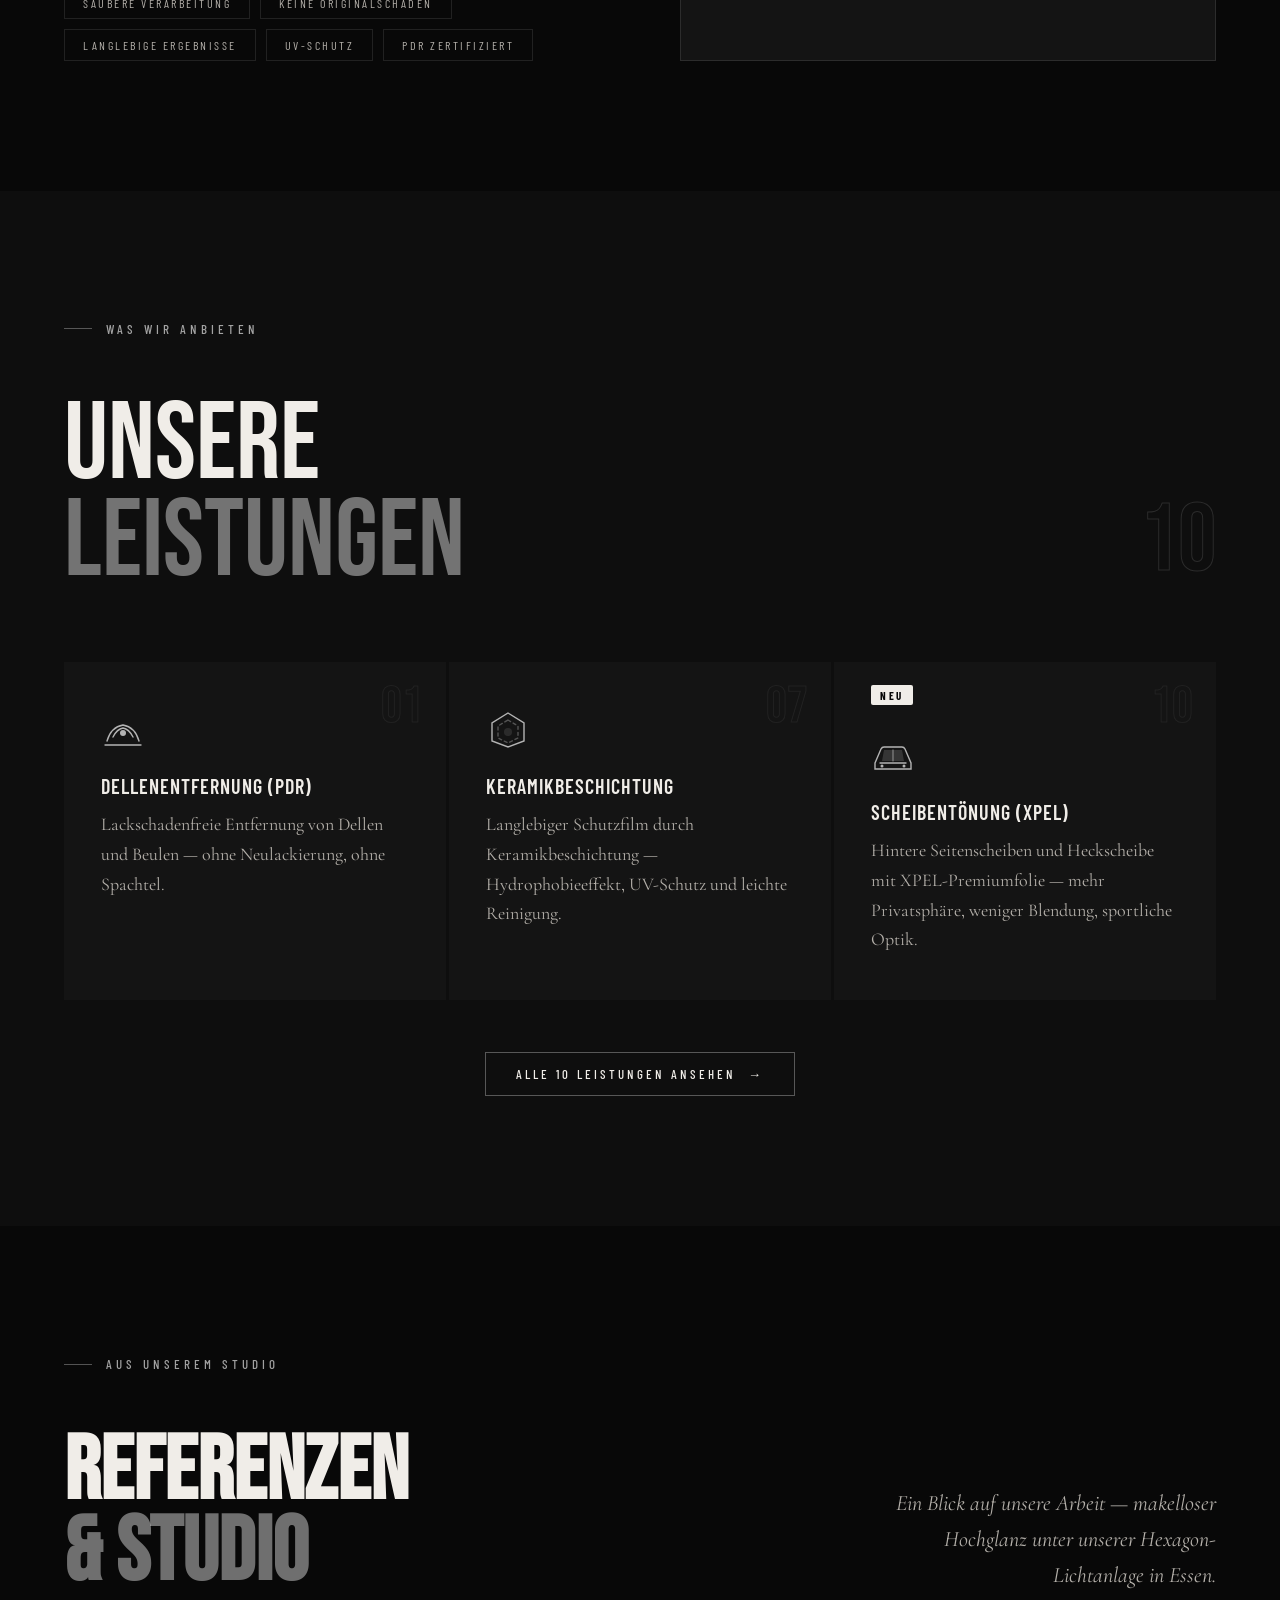
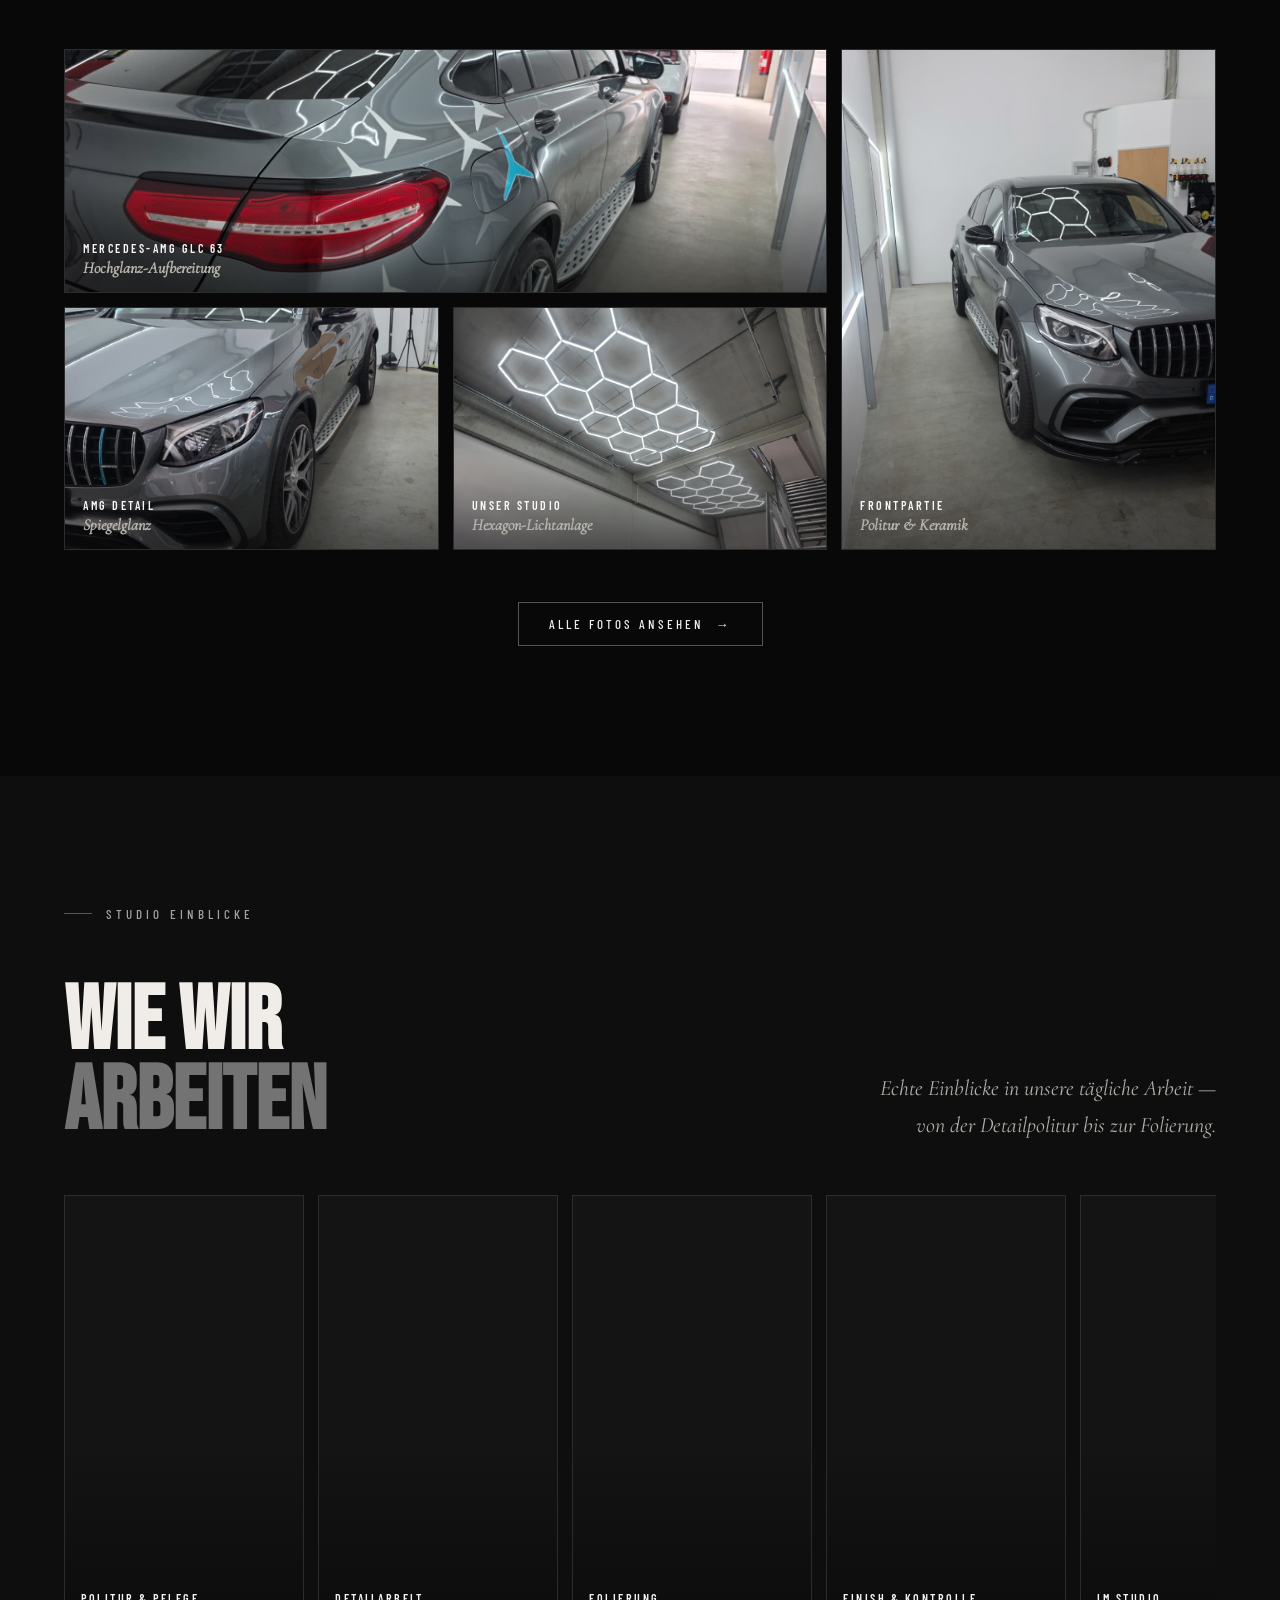
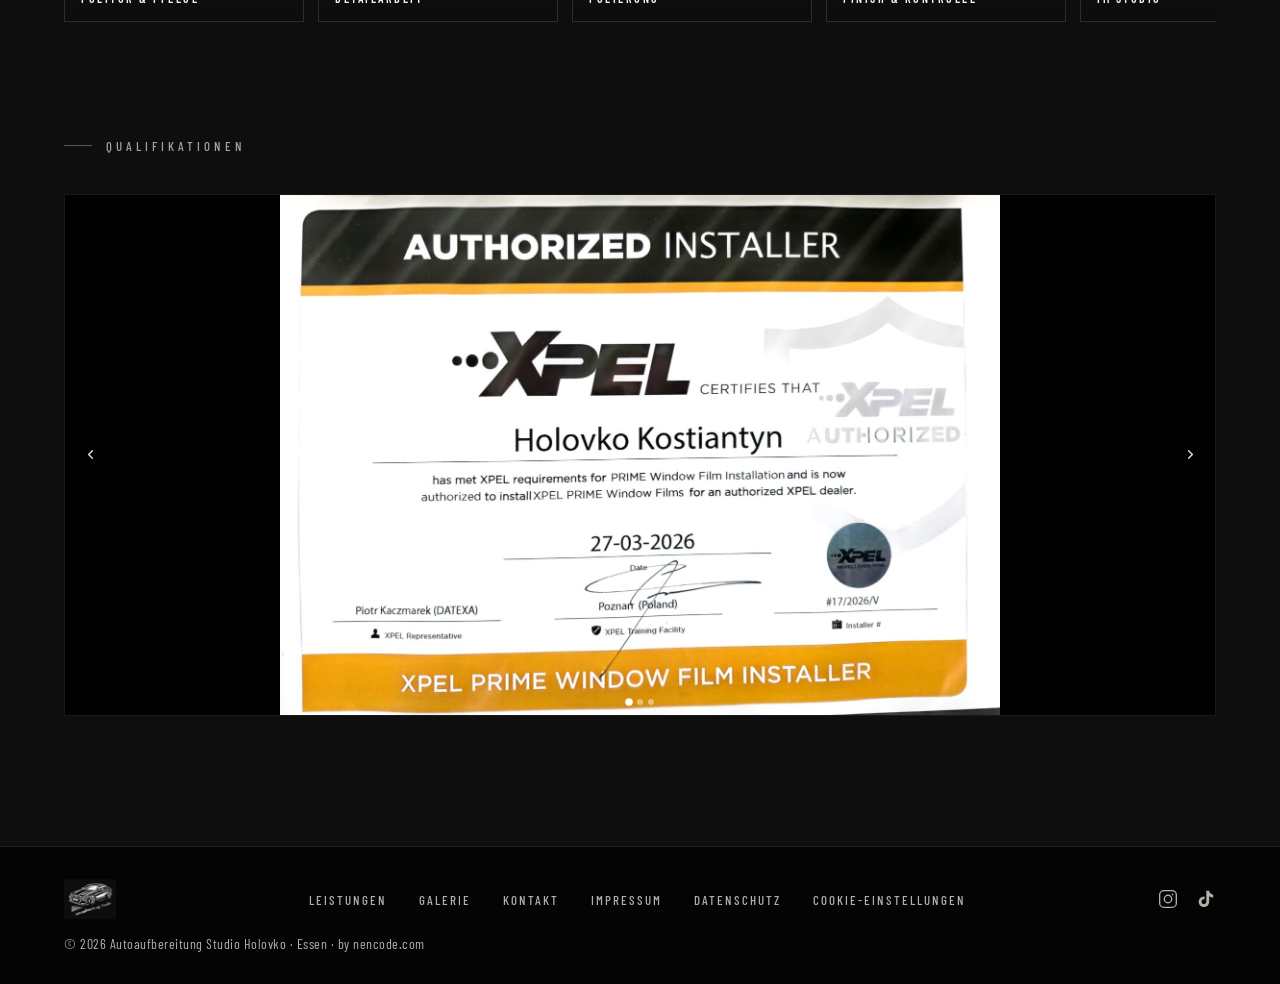
==== commit aa226470: "Feat: Google Analytics 4 mit Consent-Banner, Consent Mode v2 und lokalen Fonts - consent.js: eigenes" ====
--- a/index.html
+++ b/index.html
@@ -9,10 +9,8 @@
   <link rel="icon" href="public/favicon-32.png" sizes="32x32" type="image/png">
   <link rel="apple-touch-icon" href="public/apple-touch-icon.png">
   <meta name="theme-color" content="#080808">
-  <link rel="preconnect" href="https://fonts.googleapis.com">
-  <link rel="preconnect" href="https://fonts.gstatic.com" crossorigin>
-  <link href="https://fonts.googleapis.com/css2?family=Bebas+Neue&family=Barlow+Condensed:wght@300;400;500;600;700&family=Cormorant+Garamond:ital,wght@0,300;0,400;1,300;1,400&display=swap" rel="stylesheet">
-  <link rel="stylesheet" href="style.css?v=5">
+  <link rel="stylesheet" href="style.css?v=6">
+  <script src="consent.js?v=1"></script>
 </head>
 <body>
 
@@ -285,6 +283,7 @@
     <li><a href="kontakt.html">Kontakt</a></li>
     <li><a href="impressum.html">Impressum</a></li>
     <li><a href="datenschutz.html">Datenschutz</a></li>
+    <li><a href="#" data-consent-open>Cookie-Einstellungen</a></li>
   </ul>
   <div class="footer-social">
     <a href="https://www.instagram.com/essen.autoaufbereitung" target="_blank" rel="noopener noreferrer" aria-label="Instagram">
--- a/style.css
+++ b/style.css
@@ -1,3 +1,61 @@
+/* ─── SCHRIFTEN (lokal gehostet – kein Abruf von Google-Servern) ─── */
+@font-face {
+  font-family: 'Bebas Neue';
+  font-style: normal;
+  font-weight: 400;
+  font-display: swap;
+  src: url('public/fonts/bebas-neue-400.woff2') format('woff2');
+}
+@font-face {
+  font-family: 'Barlow Condensed';
+  font-style: normal;
+  font-weight: 300;
+  font-display: swap;
+  src: url('public/fonts/barlow-condensed-300.woff2') format('woff2');
+}
+@font-face {
+  font-family: 'Barlow Condensed';
+  font-style: normal;
+  font-weight: 400;
+  font-display: swap;
+  src: url('public/fonts/barlow-condensed-400.woff2') format('woff2');
+}
+@font-face {
+  font-family: 'Barlow Condensed';
+  font-style: normal;
+  font-weight: 500;
+  font-display: swap;
+  src: url('public/fonts/barlow-condensed-500.woff2') format('woff2');
+}
+@font-face {
+  font-family: 'Barlow Condensed';
+  font-style: normal;
+  font-weight: 600;
+  font-display: swap;
+  src: url('public/fonts/barlow-condensed-600.woff2') format('woff2');
+}
+@font-face {
+  font-family: 'Barlow Condensed';
+  font-style: normal;
+  font-weight: 700;
+  font-display: swap;
+  src: url('public/fonts/barlow-condensed-700.woff2') format('woff2');
+}
+@font-face {
+  font-family: 'Cormorant Garamond';
+  font-style: normal;
+  font-weight: 300 400;
+  font-display: swap;
+  src: url('public/fonts/cormorant-garamond.woff2') format('woff2');
+}
+@font-face {
+  font-family: 'Cormorant Garamond';
+  font-style: italic;
+  font-weight: 300 400;
+  font-display: swap;
+  src: url('public/fonts/cormorant-garamond-italic.woff2') format('woff2');
+}
+
 :root {
   --accent:     #ffffff;
   --accent-mid: rgba(255,255,255,.55);
@@ -6,7 +64,7 @@
   --bg-2:       #0e0e0e;
   --bg-3:       #141414;
   --text:       #f0ede8;
-  --muted:      #787572;
+  --muted:      #b3afa9;
   --border:     rgba(255,255,255,.1);
 }
 
@@ -28,21 +86,19 @@
   display: flex;
   justify-content: space-between;
   align-items: center;
-  padding: 16px 64px;
+  padding: 18px 64px;
+  background: linear-gradient(to bottom, rgba(8,8,8,.92) 0%, rgba(8,8,8,.75) 60%, rgba(8,8,8,0) 100%);
   transition: padding .4s ease, background .4s ease, border-color .4s ease;
   border-bottom: 1px solid transparent;
 }
-nav.scrolled {
-  padding: 10px 64px;
-  background: rgba(8,8,8,.95);
+nav.scrolled,
+nav.nav-solid {
+  padding: 12px 64px;
+  background: rgba(8,8,8,.96);
   backdrop-filter: blur(22px);
-  border-color: var(--border);
-}
-nav.nav-solid {
-  padding: 10px 64px;
-  background: rgba(8,8,8,.95);
-  backdrop-filter: blur(22px);
-  border-color: var(--border);
+  -webkit-backdrop-filter: blur(22px);
+  border-color: rgba(255,255,255,.16);
+  box-shadow: 0 8px 32px rgba(0,0,0,.45);
 }
 
 .nav-logo {
@@ -52,7 +108,7 @@
   flex-shrink: 0;
 }
 .nav-logo img {
-  height: 52px;
+  height: 64px;
   width: auto;
   display: block;
   mix-blend-mode: screen;
@@ -60,19 +116,35 @@
 
 .nav-links {
   display: flex;
-  gap: 44px;
+  gap: 40px;
   list-style: none;
 }
 .nav-links a {
-  color: var(--muted);
+  position: relative;
+  display: inline-block;
+  padding: 6px 0;
+  color: rgba(240,237,232,.82);
   text-decoration: none;
-  font-size: 12px;
+  font-size: 16px;
+  font-weight: 600;
   letter-spacing: 2.5px;
   text-transform: uppercase;
   transition: color .3s;
 }
+.nav-links a::after {
+  content: '';
+  position: absolute;
+  left: 0; right: 0; bottom: 0;
+  height: 2px;
+  background: var(--text);
+  transform: scaleX(0);
+  transform-origin: left;
+  transition: transform .3s ease;
+}
 .nav-links a:hover,
-.nav-links a.active { color: var(--text); }
+.nav-links a.active { color: #fff; }
+.nav-links a:hover::after,
+.nav-links a.active::after { transform: scaleX(1); }
 
 .nav-toggle {
   display: none;
@@ -84,14 +156,14 @@
 }
 .nav-toggle span {
   display: block;
-  width: 24px;
-  height: 1px;
+  width: 28px;
+  height: 2px;
   background: var(--text);
   transition: all .3s;
 }
-.nav-toggle.open span:nth-child(1) { transform: translateY(6px) rotate(45deg); }
+.nav-toggle.open span:nth-child(1) { transform: translateY(7px) rotate(45deg); }
 .nav-toggle.open span:nth-child(2) { opacity: 0; }
-.nav-toggle.open span:nth-child(3) { transform: translateY(-6px) rotate(-45deg); }
+.nav-toggle.open span:nth-child(3) { transform: translateY(-7px) rotate(-45deg); }
 
 /* ─── HERO (Home – Bild) ─── */
 #hero {
@@ -149,10 +221,11 @@
   display: flex;
   align-items: center;
   gap: 16px;
-  font-size: 11px;
-  letter-spacing: 5px;
-  text-transform: uppercase;
-  color: var(--accent-mid);
+  font-size: 13px;
+  font-weight: 500;
+  letter-spacing: 4px;
+  text-transform: uppercase;
+  color: rgba(255,255,255,.7);
   margin-bottom: 28px;
   opacity: 0;
   animation: fadeUp .8s ease .2s forwards;
@@ -180,9 +253,9 @@
 .hero-sub {
   font-family: 'Cormorant Garamond', serif;
   font-style: italic;
-  font-size: clamp(16px, 2.2vw, 26px);
-  color: var(--muted);
-  font-weight: 300;
+  font-size: clamp(18px, 2.3vw, 28px);
+  color: var(--muted);
+  font-weight: 400;
   margin: 24px 0 48px;
   opacity: 0;
   animation: fadeUp .8s ease .6s forwards;
@@ -209,7 +282,7 @@
   animation: fadeIn 1s ease 1.3s forwards;
 }
 .scroll-cue-label {
-  font-size: 9px;
+  font-size: 11px;
   letter-spacing: 4px;
   text-transform: uppercase;
   color: var(--muted);
@@ -243,10 +316,11 @@
   display: flex;
   align-items: center;
   gap: 14px;
-  font-size: 10px;
-  letter-spacing: 5px;
-  text-transform: uppercase;
-  color: rgba(255,255,255,.38);
+  font-size: 13px;
+  font-weight: 500;
+  letter-spacing: 4px;
+  text-transform: uppercase;
+  color: rgba(255,255,255,.6);
   margin-bottom: 24px;
 }
 .page-hero-eyebrow::before {
@@ -271,9 +345,9 @@
 .page-hero-sub {
   font-family: 'Cormorant Garamond', serif;
   font-style: italic;
-  font-size: clamp(15px, 2vw, 22px);
-  color: var(--muted);
-  font-weight: 300;
+  font-size: clamp(18px, 2.1vw, 24px);
+  color: var(--muted);
+  font-weight: 400;
   margin-top: 20px;
   max-width: 520px;
 }
@@ -288,7 +362,7 @@
   color: #060606;
   font-family: 'Barlow Condensed', sans-serif;
   font-weight: 700;
-  font-size: 12px;
+  font-size: 14px;
   letter-spacing: 3px;
   text-transform: uppercase;
   text-decoration: none;
@@ -303,7 +377,8 @@
   align-items: center;
   gap: 8px;
   color: var(--muted);
-  font-size: 12px;
+  font-size: 14px;
+  font-weight: 500;
   letter-spacing: 2.5px;
   text-transform: uppercase;
   text-decoration: none;
@@ -321,7 +396,8 @@
   border: 1px solid rgba(255,255,255,.3);
   color: var(--text);
   font-family: 'Barlow Condensed', sans-serif;
-  font-size: 11px;
+  font-size: 13px;
+  font-weight: 500;
   letter-spacing: 3px;
   text-transform: uppercase;
   text-decoration: none;
@@ -346,7 +422,7 @@
   align-items: center;
   padding: 0 36px;
   font-family: 'Bebas Neue', sans-serif;
-  font-size: 15px;
+  font-size: 17px;
   letter-spacing: 3px;
   color: #080808;
   white-space: nowrap;
@@ -364,10 +440,11 @@
   display: flex;
   align-items: center;
   gap: 14px;
-  font-size: 10px;
-  letter-spacing: 5px;
-  text-transform: uppercase;
-  color: rgba(255,255,255,.42);
+  font-size: 13px;
+  font-weight: 500;
+  letter-spacing: 4px;
+  text-transform: uppercase;
+  color: rgba(255,255,255,.62);
   margin-bottom: 60px;
 }
 .section-label::before {
@@ -402,10 +479,10 @@
 
 .usp-text p {
   font-family: 'Cormorant Garamond', serif;
-  font-size: 17px;
-  line-height: 1.85;
-  color: var(--muted);
-  font-weight: 300;
+  font-size: 20px;
+  line-height: 1.75;
+  color: var(--muted);
+  font-weight: 400;
   margin-bottom: 18px;
 }
 
@@ -416,9 +493,9 @@
   margin-top: 36px;
 }
 .pill {
-  padding: 7px 18px;
+  padding: 8px 18px;
   border: 1px solid var(--border);
-  font-size: 10px;
+  font-size: 12px;
   letter-spacing: 2.5px;
   text-transform: uppercase;
   color: var(--muted);
@@ -446,7 +523,7 @@
   display: inline-block;
   background: var(--text);
   color: #060606;
-  font-size: 10px;
+  font-size: 12px;
   letter-spacing: 3px;
   text-transform: uppercase;
   font-weight: 700;
@@ -473,7 +550,7 @@
   display: flex;
   align-items: center;
   justify-content: center;
-  font-size: 10px;
+  font-size: 12px;
   letter-spacing: 2px;
   text-transform: uppercase;
   font-weight: 600;
@@ -492,10 +569,10 @@
 
 .feature-card p {
   font-family: 'Cormorant Garamond', serif;
-  font-size: 16px;
-  line-height: 1.8;
-  color: var(--muted);
-  font-weight: 300;
+  font-size: 19px;
+  line-height: 1.7;
+  color: var(--muted);
+  font-weight: 400;
 }
 
 /* ─── GALERIE ─── */
@@ -520,10 +597,10 @@
 .gallery-intro {
   font-family: 'Cormorant Garamond', serif;
   font-style: italic;
-  font-size: clamp(15px, 1.6vw, 19px);
-  line-height: 1.7;
-  color: var(--muted);
-  font-weight: 300;
+  font-size: clamp(18px, 1.8vw, 22px);
+  line-height: 1.65;
+  color: var(--muted);
+  font-weight: 400;
   max-width: 360px;
   text-align: right;
 }
@@ -563,17 +640,18 @@
   left: 18px;
   bottom: 14px;
   z-index: 2;
-  font-size: 10px;
+  font-size: 12px;
+  font-weight: 600;
   letter-spacing: 2.5px;
   text-transform: uppercase;
-  color: rgba(255,255,255,.9);
+  color: rgba(255,255,255,.95);
 }
 .gallery-cap span {
   display: block;
   margin-top: 3px;
   font-family: 'Cormorant Garamond', serif;
   font-style: italic;
-  font-size: 13px;
+  font-size: 16px;
   letter-spacing: 0;
   text-transform: none;
   color: var(--muted);
@@ -624,17 +702,18 @@
   left: 16px;
   bottom: 14px;
   z-index: 2;
-  font-size: 10px;
+  font-size: 12px;
+  font-weight: 600;
   letter-spacing: 2.5px;
   text-transform: uppercase;
-  color: rgba(255,255,255,.9);
+  color: rgba(255,255,255,.95);
 }
 .vid-cap span {
   display: block;
   margin-top: 3px;
   font-family: 'Cormorant Garamond', serif;
   font-style: italic;
-  font-size: 13px;
+  font-size: 16px;
   letter-spacing: 0;
   text-transform: none;
   color: var(--muted);
@@ -686,10 +765,10 @@
 .video-text-h2 em { color: rgba(255,255,255,.45); font-style: normal; }
 .video-text-p {
   font-family: 'Cormorant Garamond', serif;
-  font-size: 17px;
-  line-height: 1.85;
-  color: var(--muted);
-  font-weight: 300;
+  font-size: 20px;
+  line-height: 1.75;
+  color: var(--muted);
+  font-weight: 400;
   margin-bottom: 16px;
 }
 .video-section-inner {
@@ -784,7 +863,7 @@
 .service-card:hover .s-icon { color: var(--text); }
 
 .service-card h3 {
-  font-size: 17px;
+  font-size: 20px;
   font-weight: 600;
   letter-spacing: 1px;
   text-transform: uppercase;
@@ -793,24 +872,24 @@
 }
 .service-card p {
   font-family: 'Cormorant Garamond', serif;
-  font-size: 15px;
-  line-height: 1.7;
-  color: var(--muted);
-  font-weight: 300;
+  font-size: 18px;
+  line-height: 1.65;
+  color: var(--muted);
+  font-weight: 400;
 }
 .s-price {
   display: inline-block;
   margin-top: 16px;
   font-family: 'Barlow Condensed', sans-serif;
-  font-size: 13px;
+  font-size: 15px;
   font-weight: 600;
   letter-spacing: 1.5px;
   text-transform: uppercase;
   color: var(--text);
   border: 1px solid var(--border);
-  padding: 4px 10px;
+  padding: 5px 12px;
   border-radius: 2px;
-  opacity: .55;
+  opacity: .8;
   transition: opacity .3s;
 }
 .service-card:hover .s-price { opacity: 1; }
@@ -851,7 +930,7 @@
 }
 .tint-price-title {
   font-family: 'Barlow Condensed', sans-serif;
-  font-size: 12px;
+  font-size: 14px;
   font-weight: 600;
   letter-spacing: 3px;
   text-transform: uppercase;
@@ -870,7 +949,7 @@
   padding: 9px 0;
   border-bottom: 1px solid var(--border);
   font-family: 'Barlow Condensed', sans-serif;
-  font-size: 17px;
+  font-size: 19px;
   font-weight: 400;
   letter-spacing: .5px;
   color: var(--text);
@@ -881,10 +960,10 @@
 }
 .tint-price-note {
   font-family: 'Cormorant Garamond', serif;
-  font-size: 14px;
-  line-height: 1.7;
-  color: var(--muted);
-  font-weight: 300;
+  font-size: 17px;
+  line-height: 1.65;
+  color: var(--muted);
+  font-weight: 400;
   margin: 16px 0 0;
 }
 
@@ -899,10 +978,10 @@
 }
 .services-info-block p {
   font-family: 'Cormorant Garamond', serif;
-  font-size: 15px;
-  line-height: 1.75;
-  color: var(--muted);
-  font-weight: 300;
+  font-size: 18px;
+  line-height: 1.7;
+  color: var(--muted);
+  font-weight: 400;
   margin: 0;
 }
 .services-info-block strong {
@@ -963,7 +1042,8 @@
 }
 .c-text strong {
   display: block;
-  font-size: 10px;
+  font-size: 12px;
+  font-weight: 600;
   letter-spacing: 3px;
   text-transform: uppercase;
   color: var(--muted);
@@ -971,7 +1051,7 @@
 }
 .c-text span, .c-text a {
   font-family: 'Barlow Condensed', sans-serif;
-  font-size: 22px;
+  font-size: 24px;
   color: var(--text);
   text-decoration: none;
   line-height: 1.4;
@@ -1033,7 +1113,7 @@
   margin-bottom: 6px;
 }
 .map-label span {
-  font-size: 13px;
+  font-size: 15px;
   color: var(--muted);
   line-height: 1.5;
 }
@@ -1044,7 +1124,8 @@
   padding: 13px 30px;
   border: 1px solid rgba(255,255,255,.3);
   color: var(--text);
-  font-size: 11px;
+  font-size: 13px;
+  font-weight: 500;
   letter-spacing: 3px;
   text-transform: uppercase;
   text-decoration: none;
@@ -1062,11 +1143,11 @@
 .nav-social a {
   display: flex;
   align-items: center;
-  color: var(--muted);
+  color: rgba(240,237,232,.82);
   transition: color .3s;
 }
 .nav-social a:hover { color: var(--text); }
-.nav-social svg { width: 18px; height: 18px; }
+.nav-social svg { width: 22px; height: 22px; }
 
 .footer-social {
   display: flex;
@@ -1100,7 +1181,7 @@
   display: block;
   mix-blend-mode: screen;
 }
-.footer-copy { font-size: 12px; color: var(--muted); letter-spacing: .5px; }
+.footer-copy { font-size: 14px; color: var(--muted); letter-spacing: .5px; }
 .footer-copy a { color: inherit; text-decoration: none; transition: color .3s; }
 .footer-copy a:hover { color: var(--text); }
 .footer-links {
@@ -1109,7 +1190,8 @@
   list-style: none;
 }
 .footer-links a {
-  font-size: 11px;
+  font-size: 13px;
+  font-weight: 500;
   letter-spacing: 2px;
   text-transform: uppercase;
   color: var(--muted);
@@ -1141,10 +1223,10 @@
 .wwa-intro {
   font-family: 'Cormorant Garamond', serif;
   font-style: italic;
-  font-size: clamp(15px, 1.6vw, 19px);
-  line-height: 1.7;
-  color: var(--muted);
-  font-weight: 300;
+  font-size: clamp(18px, 1.8vw, 22px);
+  line-height: 1.65;
+  color: var(--muted);
+  font-weight: 400;
   max-width: 360px;
   text-align: right;
 }
@@ -1198,10 +1280,11 @@
   bottom: 16px;
   left: 16px;
   z-index: 2;
-  font-size: 10px;
+  font-size: 12px;
+  font-weight: 600;
   letter-spacing: 2.5px;
   text-transform: uppercase;
-  color: rgba(255,255,255,.9);
+  color: rgba(255,255,255,.95);
 }
 
 /* ─── ZERTIFIKAT & QR ─── */
@@ -1341,8 +1424,8 @@
 /* ─── RESPONSIVE 768px ─── */
 @media (max-width: 768px) {
   nav { padding: 12px 20px; }
-  nav.scrolled, nav.nav-solid { padding: 8px 20px; }
-  .nav-logo img { height: 42px; }
+  nav.scrolled, nav.nav-solid { padding: 10px 20px; }
+  .nav-logo img { height: 50px; }
 
   .nav-links {
     display: none;
@@ -1359,14 +1442,15 @@
     z-index: 250;
   }
   .nav-links.open { display: flex; }
-  .nav-links.open a { font-size: 28px; letter-spacing: 4px; color: var(--text); }
+  .nav-links.open a { font-size: 32px; letter-spacing: 4px; color: var(--text); }
+  .nav-links.open a::after { display: none; }
   .nav-links.open a:hover { color: rgba(255,255,255,.65); }
   .nav-toggle { display: flex; }
 
   #hero { padding: 0 20px; min-height: 100svh; }
   .scroll-cue { left: 20px; bottom: 28px; }
-  .hero-eyebrow { font-size: 10px; letter-spacing: 3px; margin-bottom: 18px; }
-  .hero-sub { font-size: clamp(15px, 4.5vw, 20px); margin-bottom: 36px; }
+  .hero-eyebrow { font-size: 12px; letter-spacing: 3px; margin-bottom: 18px; }
+  .hero-sub { font-size: clamp(17px, 4.8vw, 22px); margin-bottom: 36px; }
   .hero-cta { gap: 16px; }
   .btn-primary { padding: 14px 30px; }
 
@@ -1379,7 +1463,7 @@
   .video-layout { grid-template-columns: 1fr; gap: 40px; }
   .video-text { max-width: none; }
   .video-section-inner { width: 100%; max-width: 420px; margin: 0 auto; }
-  .section-label { margin-bottom: 40px; font-size: 9px; }
+  .section-label { margin-bottom: 40px; font-size: 12px; }
 
   .wwa-section { padding: 80px 20px 40px; }
   .wwa-header { flex-direction: column; align-items: flex-start; gap: 16px; }
@@ -1411,16 +1495,16 @@
 
   .feature-card { padding: 32px 24px; }
   .feature-card h3 { font-size: 36px; }
-  .chrome-before, .chrome-after { height: 60px; font-size: 9px; }
+  .chrome-before, .chrome-after { height: 60px; font-size: 11px; }
 
   .contact-info h2 { margin-bottom: 36px; }
-  .c-text span, .c-text a { font-size: 19px; }
+  .c-text span, .c-text a { font-size: 21px; }
   .map-box { min-height: 300px; }
   .map-label { padding: 14px 20px; }
 
   footer { padding: 24px 20px; flex-direction: column; text-align: center; gap: 12px; }
   .footer-logo { justify-content: center; }
-  .footer-copy { font-size: 11px; }
+  .footer-copy { font-size: 13px; }
   .footer-links { gap: 20px; justify-content: center; }
 
   .video-label { padding: 20px 24px; }
@@ -1430,10 +1514,10 @@
 /* ─── RESPONSIVE 420px ─── */
 @media (max-width: 420px) {
   .hero-title { font-size: clamp(40px, 13vw, 80px); }
-  .btn-primary { padding: 13px 24px; font-size: 11px; letter-spacing: 2px; }
-  .btn-ghost, .btn-outline { font-size: 11px; letter-spacing: 2px; }
+  .btn-primary { padding: 13px 24px; font-size: 13px; letter-spacing: 2px; }
+  .btn-ghost, .btn-outline { font-size: 13px; letter-spacing: 2px; }
   .feature-card h3 { font-size: 30px; }
-  .c-text span, .c-text a { font-size: 17px; }
+  .c-text span, .c-text a { font-size: 19px; }
 }
 
 /* ─── LEGAL PAGES ─── */
@@ -1444,7 +1528,7 @@
 }
 .legal-section h2 {
   font-family: 'Bebas Neue', sans-serif;
-  font-size: 30px;
+  font-size: 34px;
   letter-spacing: 1px;
   color: var(--text);
   margin: 56px 0 20px;
@@ -1458,7 +1542,7 @@
 }
 .legal-section h3 {
   font-family: 'Barlow Condensed', sans-serif;
-  font-size: 11px;
+  font-size: 13px;
   font-weight: 600;
   letter-spacing: 2.5px;
   text-transform: uppercase;
@@ -1467,10 +1551,10 @@
 }
 .legal-section p {
   font-family: 'Barlow Condensed', sans-serif;
-  font-size: 16px;
-  font-weight: 300;
-  line-height: 1.75;
-  color: rgba(240,237,232,.72);
+  font-size: 18px;
+  font-weight: 400;
+  line-height: 1.7;
+  color: rgba(240,237,232,.85);
   margin-bottom: 16px;
 }
 .legal-section strong {
@@ -1483,10 +1567,10 @@
 }
 .legal-section ul li {
   font-family: 'Barlow Condensed', sans-serif;
-  font-size: 16px;
-  font-weight: 300;
-  line-height: 1.75;
-  color: rgba(240,237,232,.72);
+  font-size: 18px;
+  font-weight: 400;
+  line-height: 1.7;
+  color: rgba(240,237,232,.85);
   margin-bottom: 8px;
 }
 .legal-section a {
@@ -1505,7 +1589,7 @@
 }
 .legal-address p { margin: 0; }
 .legal-caps {
-  font-size: 13px;
+  font-size: 15px;
   letter-spacing: .5px;
   line-height: 1.85;
   text-transform: uppercase;
@@ -1568,3 +1652,272 @@
     justify-content: stretch;
   }
 }
+
+/* ─── CONSENT: BANNER / MODAL / FAB ─── */
+body.cc-lock { overflow: hidden; }
+.cc-sr { position: absolute; width: 1px; height: 1px; overflow: hidden; clip: rect(0 0 0 0); white-space: nowrap; }
+
+.cc-banner {
+  position: fixed;
+  left: 50%;
+  bottom: 24px;
+  z-index: 400;
+  width: min(960px, calc(100% - 32px));
+  transform: translate(-50%, 24px);
+  opacity: 0;
+  transition: transform .4s ease, opacity .4s ease;
+  pointer-events: none;
+}
+.cc-banner.is-visible { transform: translate(-50%, 0); opacity: 1; pointer-events: auto; }
+.cc-banner-inner {
+  display: flex;
+  align-items: center;
+  gap: 32px;
+  padding: 26px 32px;
+  background: rgba(10,10,10,.96);
+  backdrop-filter: blur(22px);
+  -webkit-backdrop-filter: blur(22px);
+  border: 1px solid rgba(255,255,255,.16);
+  box-shadow: 0 24px 60px rgba(0,0,0,.6);
+}
+.cc-banner-text { flex: 1; min-width: 0; }
+
+.cc-eyebrow {
+  font-family: 'Barlow Condensed', sans-serif;
+  font-size: 12px;
+  font-weight: 600;
+  letter-spacing: 3px;
+  text-transform: uppercase;
+  color: var(--muted);
+  margin-bottom: 6px;
+}
+.cc-title {
+  font-family: 'Bebas Neue', sans-serif;
+  font-size: 28px;
+  letter-spacing: 1px;
+  line-height: 1;
+  color: var(--text);
+  margin: 0 0 10px;
+}
+.cc-desc {
+  font-family: 'Barlow Condensed', sans-serif;
+  font-size: 16px;
+  font-weight: 400;
+  line-height: 1.55;
+  color: rgba(240,237,232,.8);
+  margin: 0;
+}
+.cc-desc strong { font-weight: 600; color: var(--text); }
+.cc-desc a { color: var(--text); text-decoration: underline; text-underline-offset: 3px; opacity: .75; }
+.cc-desc a:hover { opacity: 1; }
+
+.cc-actions {
+  display: flex;
+  flex-direction: column;
+  align-items: stretch;
+  gap: 10px;
+  flex-shrink: 0;
+}
+/* "Akzeptieren" und "Ablehnen" bewusst identisch gestaltet (DSK: Gleichwertigkeit) */
+.cc-btn {
+  display: inline-flex;
+  align-items: center;
+  justify-content: center;
+  padding: 12px 26px;
+  border: 1px solid rgba(255,255,255,.35);
+  background: transparent;
+  color: var(--text);
+  font-family: 'Barlow Condensed', sans-serif;
+  font-size: 13px;
+  font-weight: 600;
+  letter-spacing: 3px;
+  text-transform: uppercase;
+  cursor: pointer;
+  white-space: nowrap;
+  transition: background .25s, color .25s, border-color .25s;
+}
+.cc-btn:hover, .cc-btn:focus-visible { background: var(--text); color: #060606; border-color: var(--text); outline: none; }
+.cc-btn--fill { background: var(--text); color: #060606; border-color: var(--text); }
+.cc-btn--fill:hover, .cc-btn--fill:focus-visible { background: #fff; }
+.cc-link {
+  background: none;
+  border: none;
+  padding: 4px 0;
+  color: var(--muted);
+  font-family: 'Barlow Condensed', sans-serif;
+  font-size: 13px;
+  font-weight: 500;
+  letter-spacing: 2.5px;
+  text-transform: uppercase;
+  text-decoration: underline;
+  text-underline-offset: 4px;
+  cursor: pointer;
+  transition: color .25s;
+}
+.cc-link:hover, .cc-link:focus-visible { color: var(--text); outline: none; }
+
+/* Modal */
+.cc-modal { position: fixed; inset: 0; z-index: 500; display: flex; align-items: center; justify-content: center; padding: 24px; opacity: 0; transition: opacity .3s ease; }
+.cc-modal.is-visible { opacity: 1; }
+.cc-modal-backdrop { position: absolute; inset: 0; background: rgba(0,0,0,.72); backdrop-filter: blur(6px); -webkit-backdrop-filter: blur(6px); }
+.cc-modal-panel {
+  position: relative;
+  width: min(680px, 100%);
+  max-height: calc(100vh - 48px);
+  max-height: calc(100dvh - 48px);
+  overflow-y: auto;
+  padding: 40px 40px 32px;
+  background: var(--bg-2);
+  border: 1px solid rgba(255,255,255,.16);
+  box-shadow: 0 30px 80px rgba(0,0,0,.7);
+  transform: translateY(16px);
+  transition: transform .3s ease;
+}
+.cc-modal.is-visible .cc-modal-panel { transform: translateY(0); }
+.cc-close {
+  position: absolute;
+  top: 14px; right: 16px;
+  width: 40px; height: 40px;
+  background: none; border: none;
+  color: var(--muted);
+  font-size: 30px; line-height: 1;
+  cursor: pointer;
+  transition: color .25s;
+}
+.cc-close:hover, .cc-close:focus-visible { color: var(--text); outline: none; }
+.cc-modal .cc-title { font-size: 36px; }
+
+.cc-cats { margin: 28px 0 24px; border-top: 1px solid var(--border); }
+.cc-cat { padding: 20px 0; border-bottom: 1px solid var(--border); }
+.cc-cat-head { display: flex; align-items: flex-start; justify-content: space-between; gap: 24px; }
+.cc-cat-label {
+  font-family: 'Barlow Condensed', sans-serif;
+  font-size: 15px;
+  font-weight: 600;
+  letter-spacing: 2.5px;
+  text-transform: uppercase;
+  color: var(--text);
+  margin-bottom: 6px;
+}
+.cc-cat--locked .cc-cat-label::after {
+  content: 'immer aktiv';
+  margin-left: 10px;
+  font-size: 11px;
+  font-weight: 500;
+  letter-spacing: 2px;
+  color: var(--muted);
+}
+.cc-cat-desc {
+  font-family: 'Barlow Condensed', sans-serif;
+  font-size: 16px;
+  line-height: 1.5;
+  color: rgba(240,237,232,.72);
+  margin: 0;
+}
+
+/* Schalter – kein Pre-Check bei optionalen Kategorien */
+.cc-switch { position: relative; display: inline-block; flex-shrink: 0; width: 48px; height: 26px; cursor: pointer; margin-top: 2px; }
+.cc-switch input { position: absolute; opacity: 0; width: 100%; height: 100%; margin: 0; cursor: pointer; }
+.cc-switch input:disabled { cursor: not-allowed; }
+.cc-switch-track {
+  position: absolute; inset: 0;
+  border: 1px solid rgba(255,255,255,.35);
+  background: transparent;
+  transition: background .25s, border-color .25s;
+}
+.cc-switch-track::after {
+  content: '';
+  position: absolute;
+  top: 4px; left: 4px;
+  width: 16px; height: 16px;
+  background: var(--muted);
+  transition: transform .25s, background .25s;
+}
+.cc-switch input:checked + .cc-switch-track { background: var(--text); border-color: var(--text); }
+.cc-switch input:checked + .cc-switch-track::after { transform: translateX(22px); background: #060606; }
+.cc-switch input:disabled + .cc-switch-track { opacity: .5; }
+.cc-switch input:focus-visible + .cc-switch-track { outline: 2px solid var(--text); outline-offset: 3px; }
+
+.cc-details { margin-top: 12px; }
+.cc-details summary {
+  cursor: pointer;
+  list-style: none;
+  font-family: 'Barlow Condensed', sans-serif;
+  font-size: 12px;
+  font-weight: 600;
+  letter-spacing: 2.5px;
+  text-transform: uppercase;
+  color: var(--muted);
+  transition: color .25s;
+}
+.cc-details summary::-webkit-details-marker { display: none; }
+.cc-details summary::before { content: '+ '; }
+.cc-details[open] summary::before { content: '– '; }
+.cc-details summary:hover { color: var(--text); }
+.cc-service-wrap { margin-top: 14px; padding: 14px 16px; background: var(--bg-3); border-left: 2px solid var(--border); }
+.cc-service-name { font-family: 'Barlow Condensed', sans-serif; font-size: 15px; font-weight: 600; letter-spacing: 1.5px; text-transform: uppercase; color: var(--text); margin-bottom: 8px; }
+.cc-service { display: grid; grid-template-columns: 120px 1fr; gap: 4px 12px; margin: 0; }
+.cc-service dt { font-family: 'Barlow Condensed', sans-serif; font-size: 12px; font-weight: 600; letter-spacing: 2px; text-transform: uppercase; color: var(--muted); padding-top: 2px; }
+.cc-service dd { font-family: 'Barlow Condensed', sans-serif; font-size: 15px; line-height: 1.45; color: rgba(240,237,232,.85); margin: 0; word-break: break-word; }
+.cc-service dd a { color: var(--text); text-decoration: underline; text-underline-offset: 3px; opacity: .7; }
+.cc-service dd a:hover { opacity: 1; }
+
+.cc-actions--modal { flex-direction: row; flex-wrap: wrap; }
+.cc-actions--modal .cc-btn { flex: 1 1 auto; }
+.cc-meta {
+  margin-top: 20px;
+  font-family: 'Barlow Condensed', sans-serif;
+  font-size: 13px;
+  letter-spacing: .5px;
+  line-height: 1.5;
+  color: var(--muted);
+  word-break: break-word;
+}
+
+/* Widerrufs-Button – dauerhaft erreichbar (Art. 7 Abs. 3 DSGVO) */
+.cc-fab {
+  position: fixed;
+  bottom: 28px;
+  left: 28px;
+  z-index: 300;
+  width: 44px; height: 44px;
+  display: flex; align-items: center; justify-content: center;
+  background: rgba(10,10,10,.9);
+  border: 1px solid rgba(255,255,255,.22);
+  color: var(--muted);
+  cursor: pointer;
+  transition: color .25s, border-color .25s, transform .25s;
+}
+.cc-fab svg { width: 22px; height: 22px; }
+.cc-fab:hover, .cc-fab:focus-visible { color: var(--text); border-color: var(--text); transform: translateY(-2px); outline: none; }
+
+/* Consent-Status auf der Datenschutzseite */
+.consent-status {
+  border-left: 2px solid var(--border);
+  padding: 16px 20px;
+  margin: 12px 0 20px;
+  background: var(--bg-2);
+  font-family: 'Barlow Condensed', sans-serif;
+  font-size: 16px;
+  line-height: 1.6;
+  color: var(--muted);
+  word-break: break-word;
+}
+.consent-actions { display: flex; flex-wrap: wrap; gap: 12px; margin: 0 0 24px; }
+.consent-actions .cc-btn { padding: 11px 22px; }
+
+@media (max-width: 768px) {
+  .cc-banner { bottom: 12px; width: calc(100% - 24px); }
+  .cc-banner-inner { flex-direction: column; align-items: stretch; gap: 20px; padding: 22px 20px; }
+  .cc-title { font-size: 26px; }
+  .cc-desc { font-size: 15px; }
+  .cc-actions { flex-direction: row; flex-wrap: wrap; }
+  .cc-actions .cc-btn { flex: 1 1 45%; padding: 13px 14px; }
+  .cc-actions .cc-link { flex: 1 1 100%; text-align: center; padding-top: 6px; }
+  .cc-modal { padding: 12px; align-items: flex-end; }
+  .cc-modal-panel { padding: 32px 22px 24px; max-height: calc(100dvh - 24px); }
+  .cc-modal .cc-title { font-size: 30px; }
+  .cc-service { grid-template-columns: 1fr; gap: 2px 0; }
+  .cc-service dt { margin-top: 8px; }
+  .cc-fab { bottom: 20px; left: 16px; width: 40px; height: 40px; }
+}
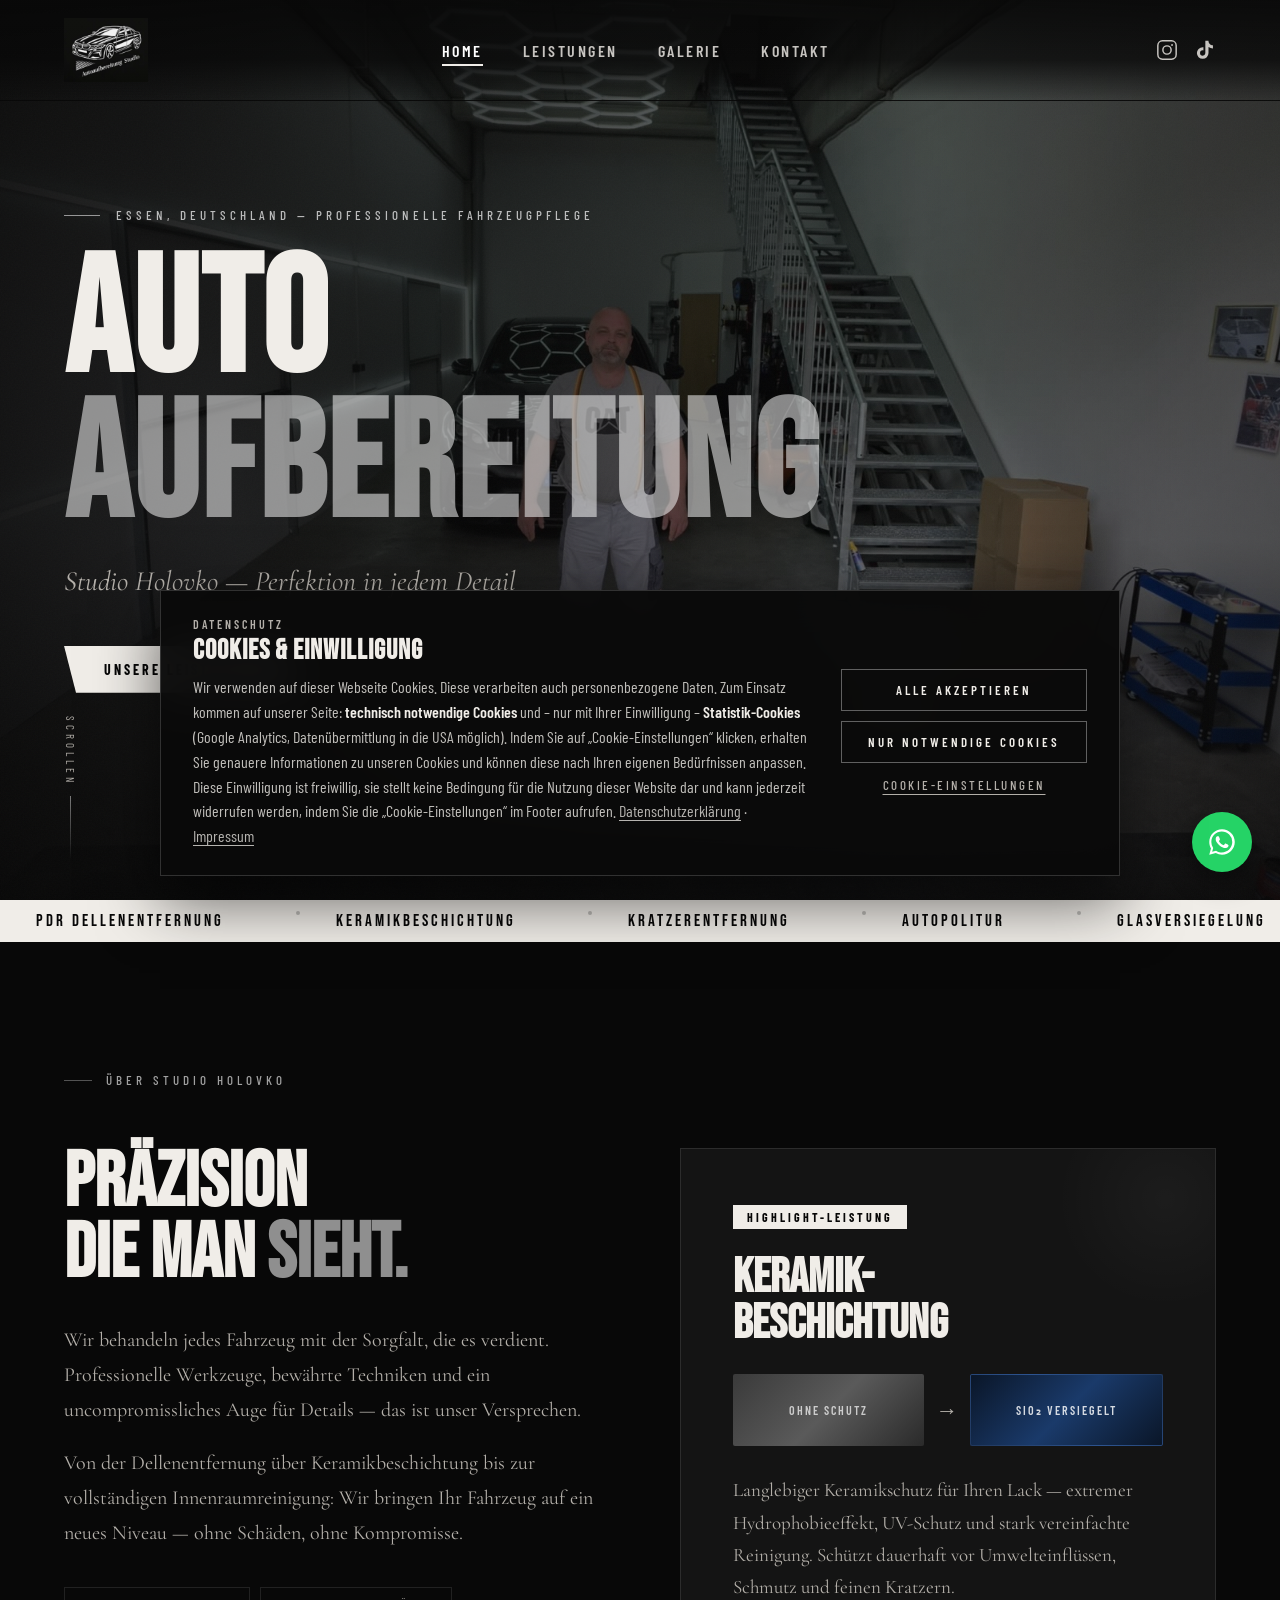
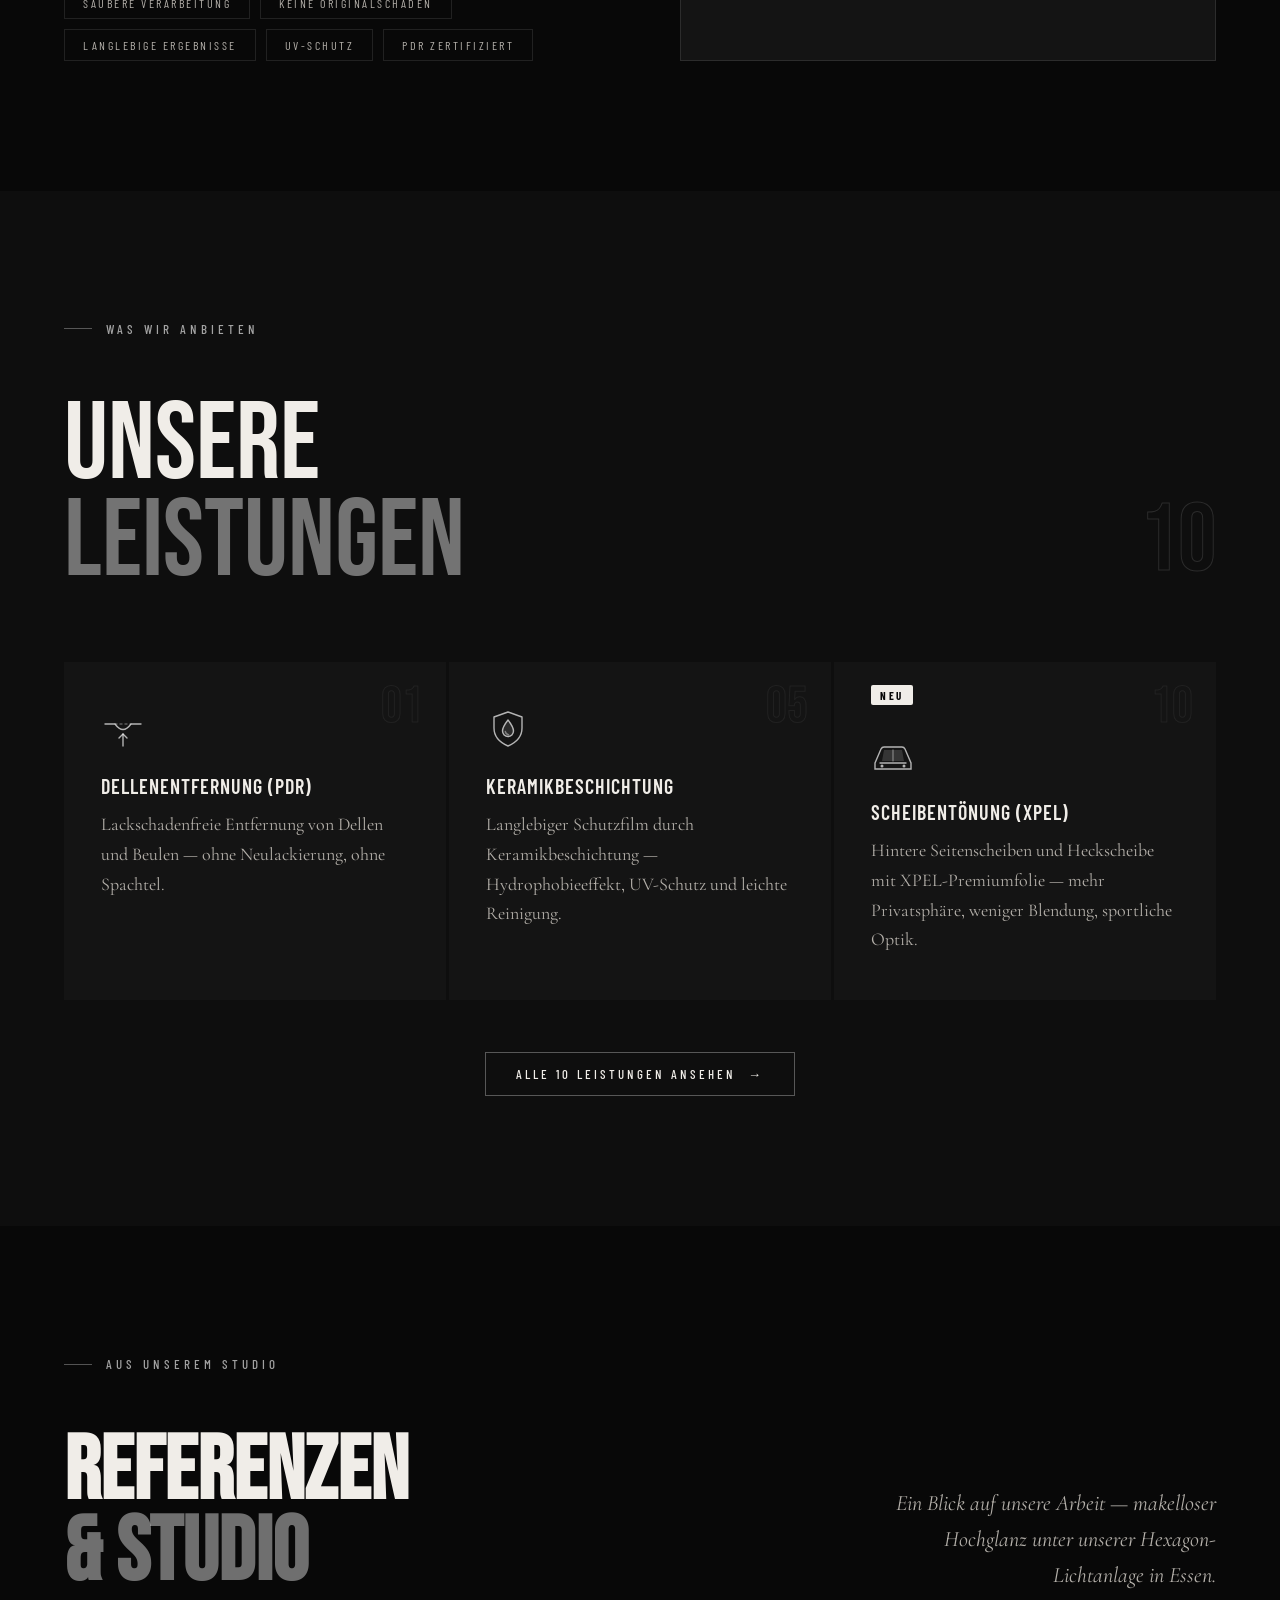
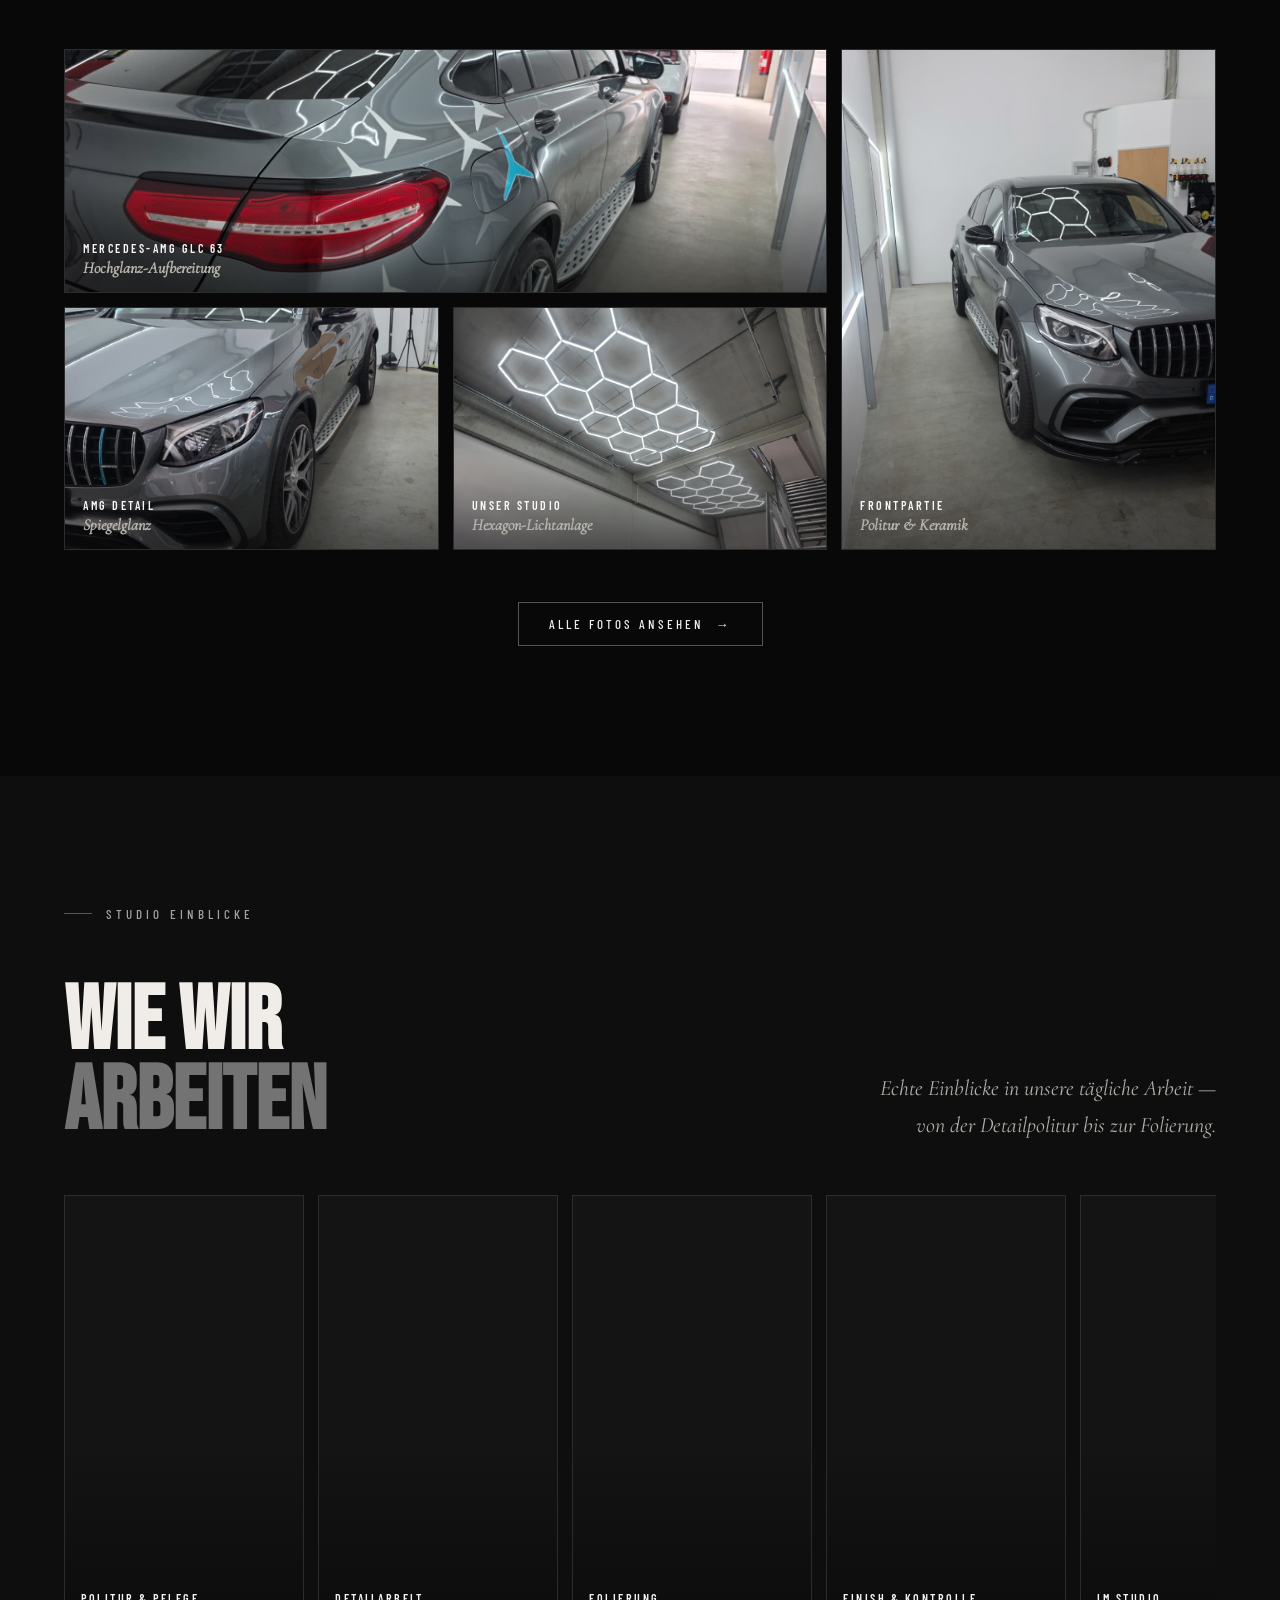
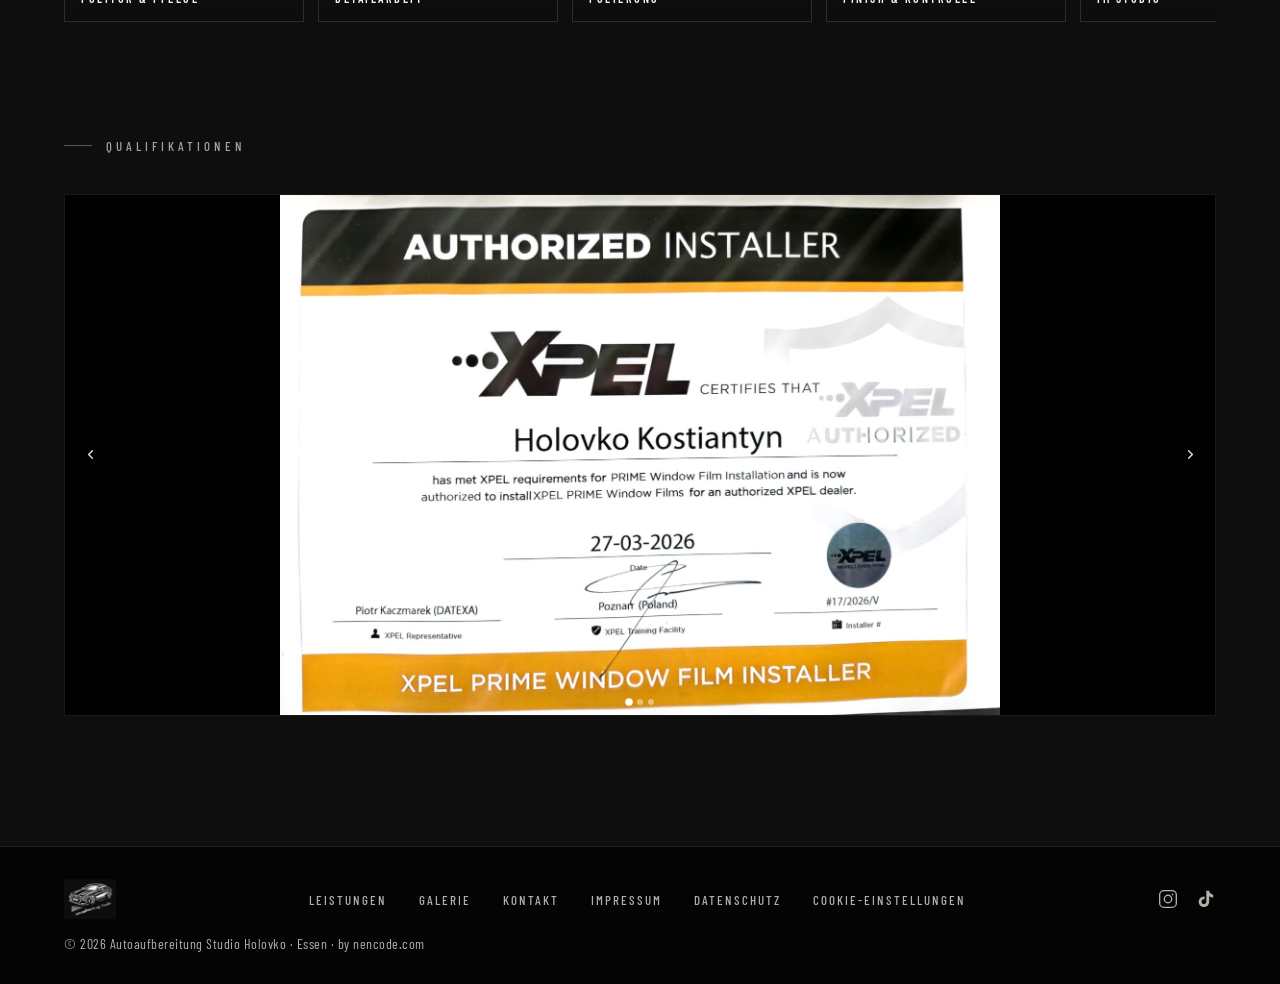
==== commit 87960279: "Fix: Horizontaler Ueberstand auf Mobile + neue, passende Leistungs-Icons - Footer-Links brechen auf " ====
--- a/index.html
+++ b/index.html
@@ -9,7 +9,7 @@
   <link rel="icon" href="public/favicon-32.png" sizes="32x32" type="image/png">
   <link rel="apple-touch-icon" href="public/apple-touch-icon.png">
   <meta name="theme-color" content="#080808">
-  <link rel="stylesheet" href="style.css?v=6">
+  <link rel="stylesheet" href="style.css?v=7">
   <script src="consent.js?v=1"></script>
 </head>
 <body>
@@ -140,22 +140,21 @@
 
     <div class="service-card reveal">
       <span class="s-num">01</span>
-      <svg class="s-icon" viewBox="0 0 44 44" fill="none" stroke="currentColor" stroke-width="1.4" stroke-linecap="round">
-        <path d="M6,34 Q10,20 22,18 Q34,20 38,34"/>
-        <path d="M12,30 Q16,22 22,21 Q28,22 32,30"/>
-        <circle cx="22" cy="26" r="3" fill="currentColor" stroke="none"/>
-        <path d="M4,38 L40,38"/>
+      <svg class="s-icon" viewBox="0 0 44 44" fill="none" stroke="currentColor" stroke-width="1.4" stroke-linecap="round" stroke-linejoin="round" aria-hidden="true">
+        <path d="M4,17 L14,17 Q22,28 30,17 L40,17"/>
+        <path d="M14,17 L30,17" stroke-dasharray="2 3" stroke-opacity=".45"/>
+        <path d="M22,39 L22,27"/><path d="M18,31 L22,27 L26,31"/>
       </svg>
       <h3>Dellenentfernung (PDR)</h3>
       <p>Lackschadenfreie Entfernung von Dellen und Beulen — ohne Neulackierung, ohne Spachtel.</p>
     </div>
 
     <div class="service-card reveal">
-      <span class="s-num">07</span>
-      <svg class="s-icon" viewBox="0 0 44 44" fill="none" stroke="currentColor" stroke-width="1.4" stroke-linecap="round">
-        <path d="M22,6 L38,16 L38,34 L22,40 L6,34 L6,16 Z"/>
-        <path d="M22,13 L32,19 L32,31 L22,36 L12,31 L12,19 Z" stroke-dasharray="3 3" stroke-opacity=".4"/>
-        <circle cx="22" cy="25" r="4" fill="rgba(255,255,255,0.1)" stroke="none"/>
+      <span class="s-num">05</span>
+      <svg class="s-icon" viewBox="0 0 44 44" fill="none" stroke="currentColor" stroke-width="1.4" stroke-linecap="round" stroke-linejoin="round" aria-hidden="true">
+        <path d="M22,5 L36,10 L36,21 Q36,33 22,39 Q8,33 8,21 L8,10 Z"/>
+        <path d="M22,13 Q27.5,20 27.5,24 A5.5,5.5 0 0 1 16.5,24 Q16.5,20 22,13 Z" fill="rgba(255,255,255,0.1)"/>
+        <path d="M19.3,24.5 Q19.8,27.2 22.5,27.8" stroke-opacity=".6"/>
       </svg>
       <h3>Keramikbeschichtung</h3>
       <p>Langlebiger Schutzfilm durch Keramikbeschichtung — Hydrophobieeffekt, UV-Schutz und leichte Reinigung.</p>
--- a/style.css
+++ b/style.css
@@ -1505,7 +1505,7 @@
   footer { padding: 24px 20px; flex-direction: column; text-align: center; gap: 12px; }
   .footer-logo { justify-content: center; }
   .footer-copy { font-size: 13px; }
-  .footer-links { gap: 20px; justify-content: center; }
+  .footer-links { flex-wrap: wrap; gap: 12px 20px; justify-content: center; }
 
   .video-label { padding: 20px 24px; }
   .video-label strong { font-size: 20px; }
@@ -1525,6 +1525,7 @@
   max-width: 800px;
   margin: 0 auto;
   padding: 80px 64px;
+  overflow-wrap: anywhere;
 }
 .legal-section h2 {
   font-family: 'Bebas Neue', sans-serif;
